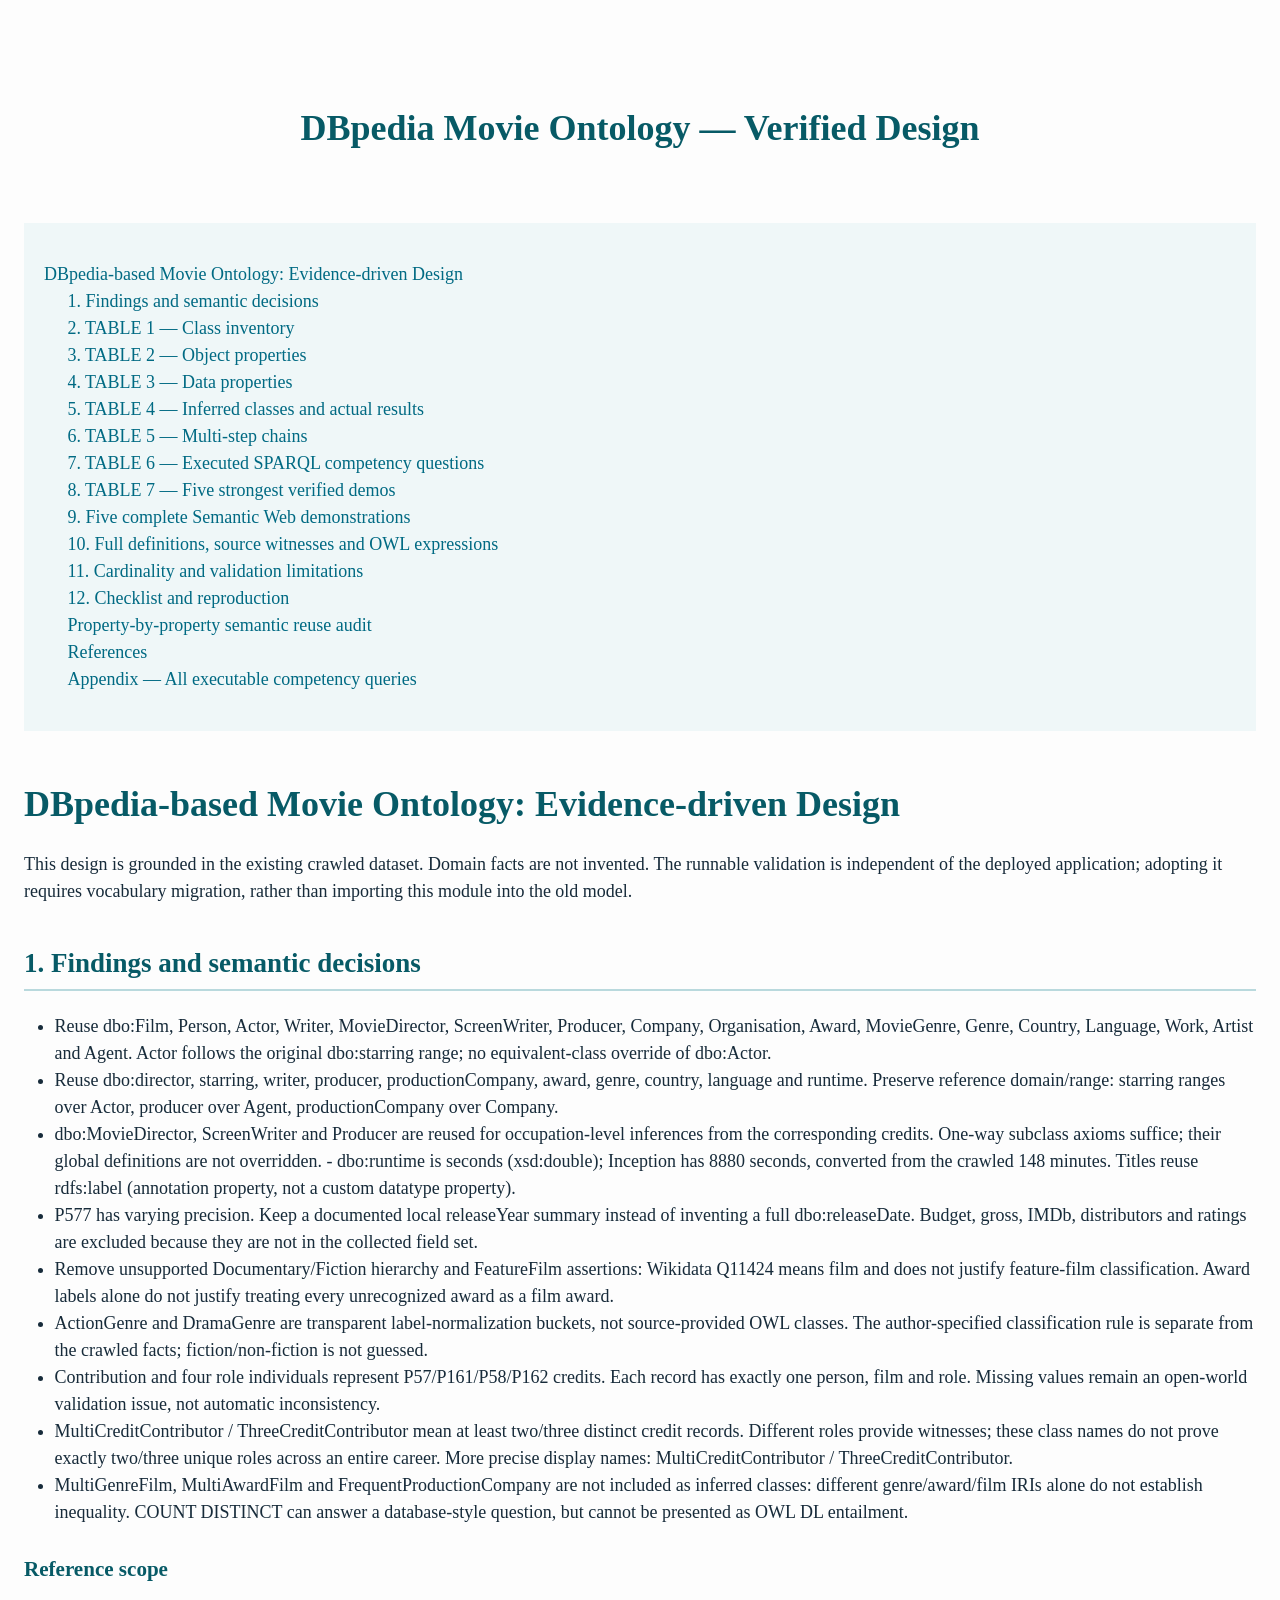
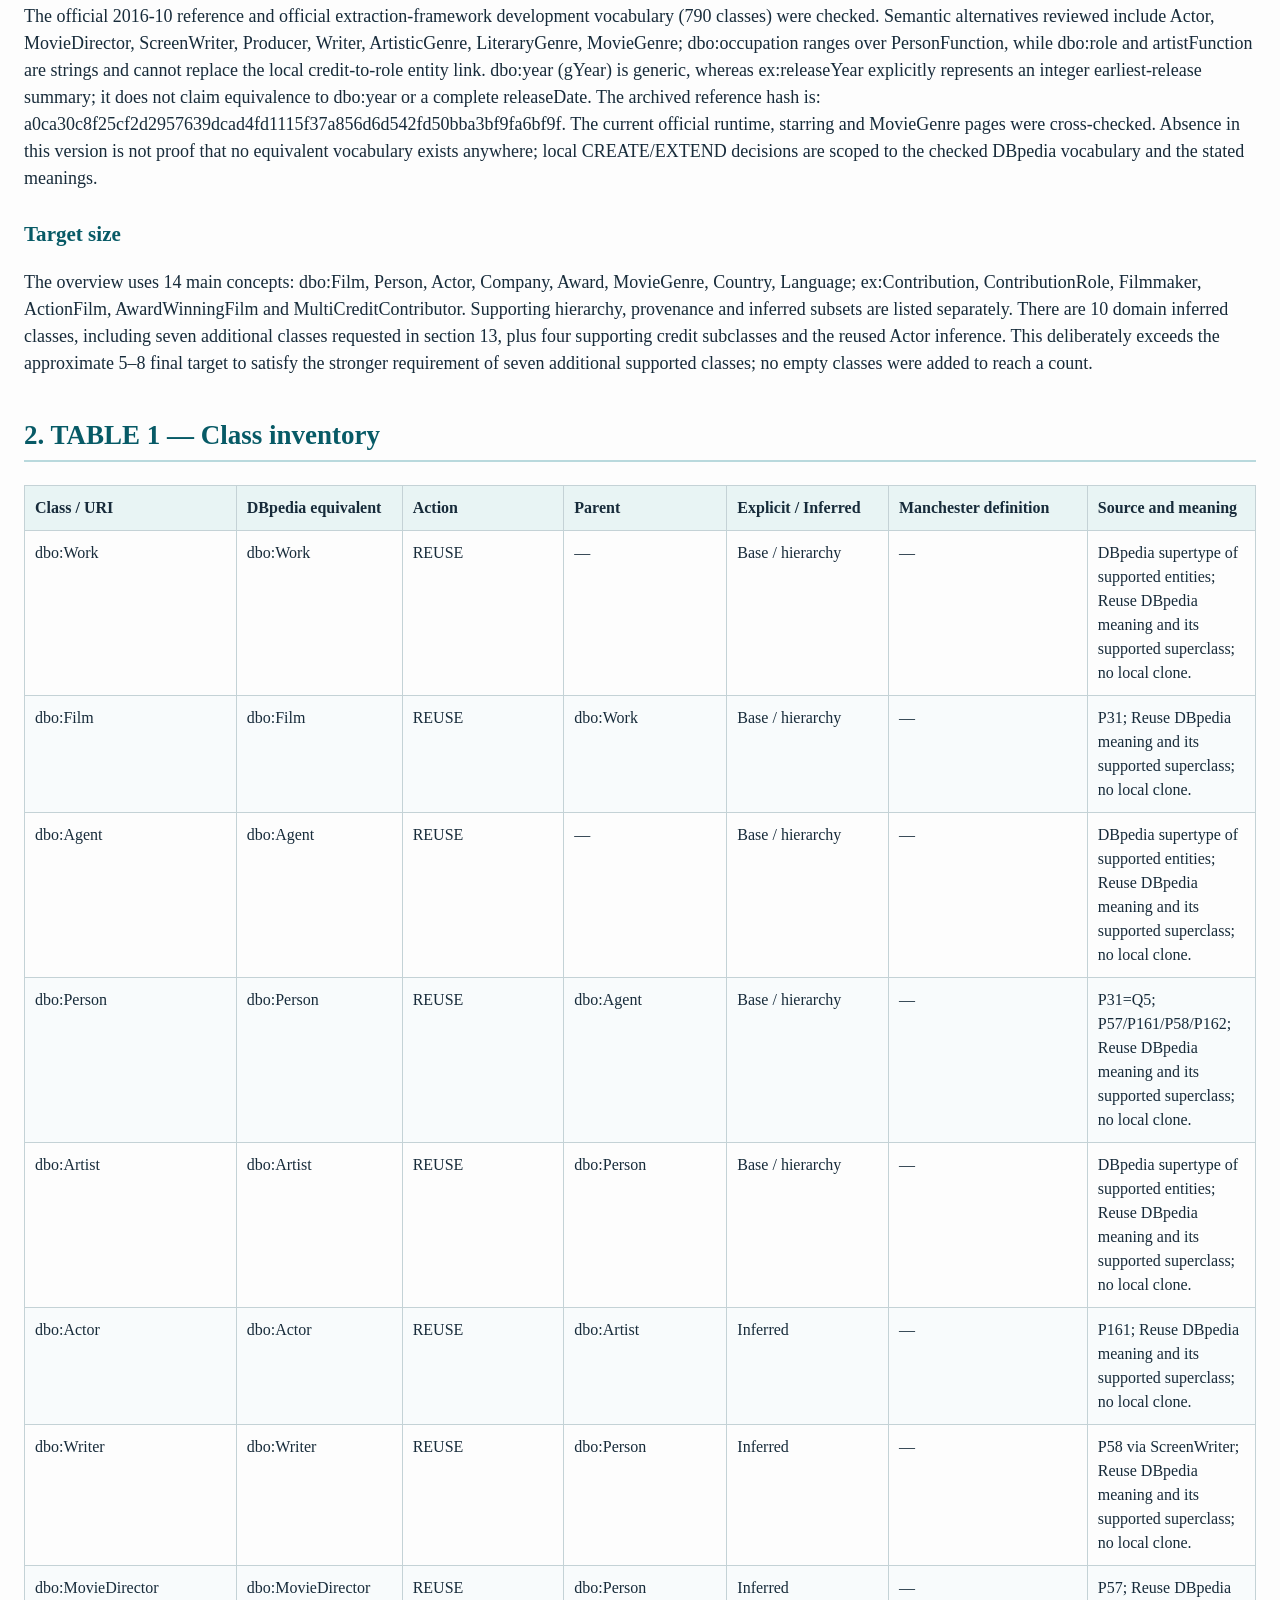
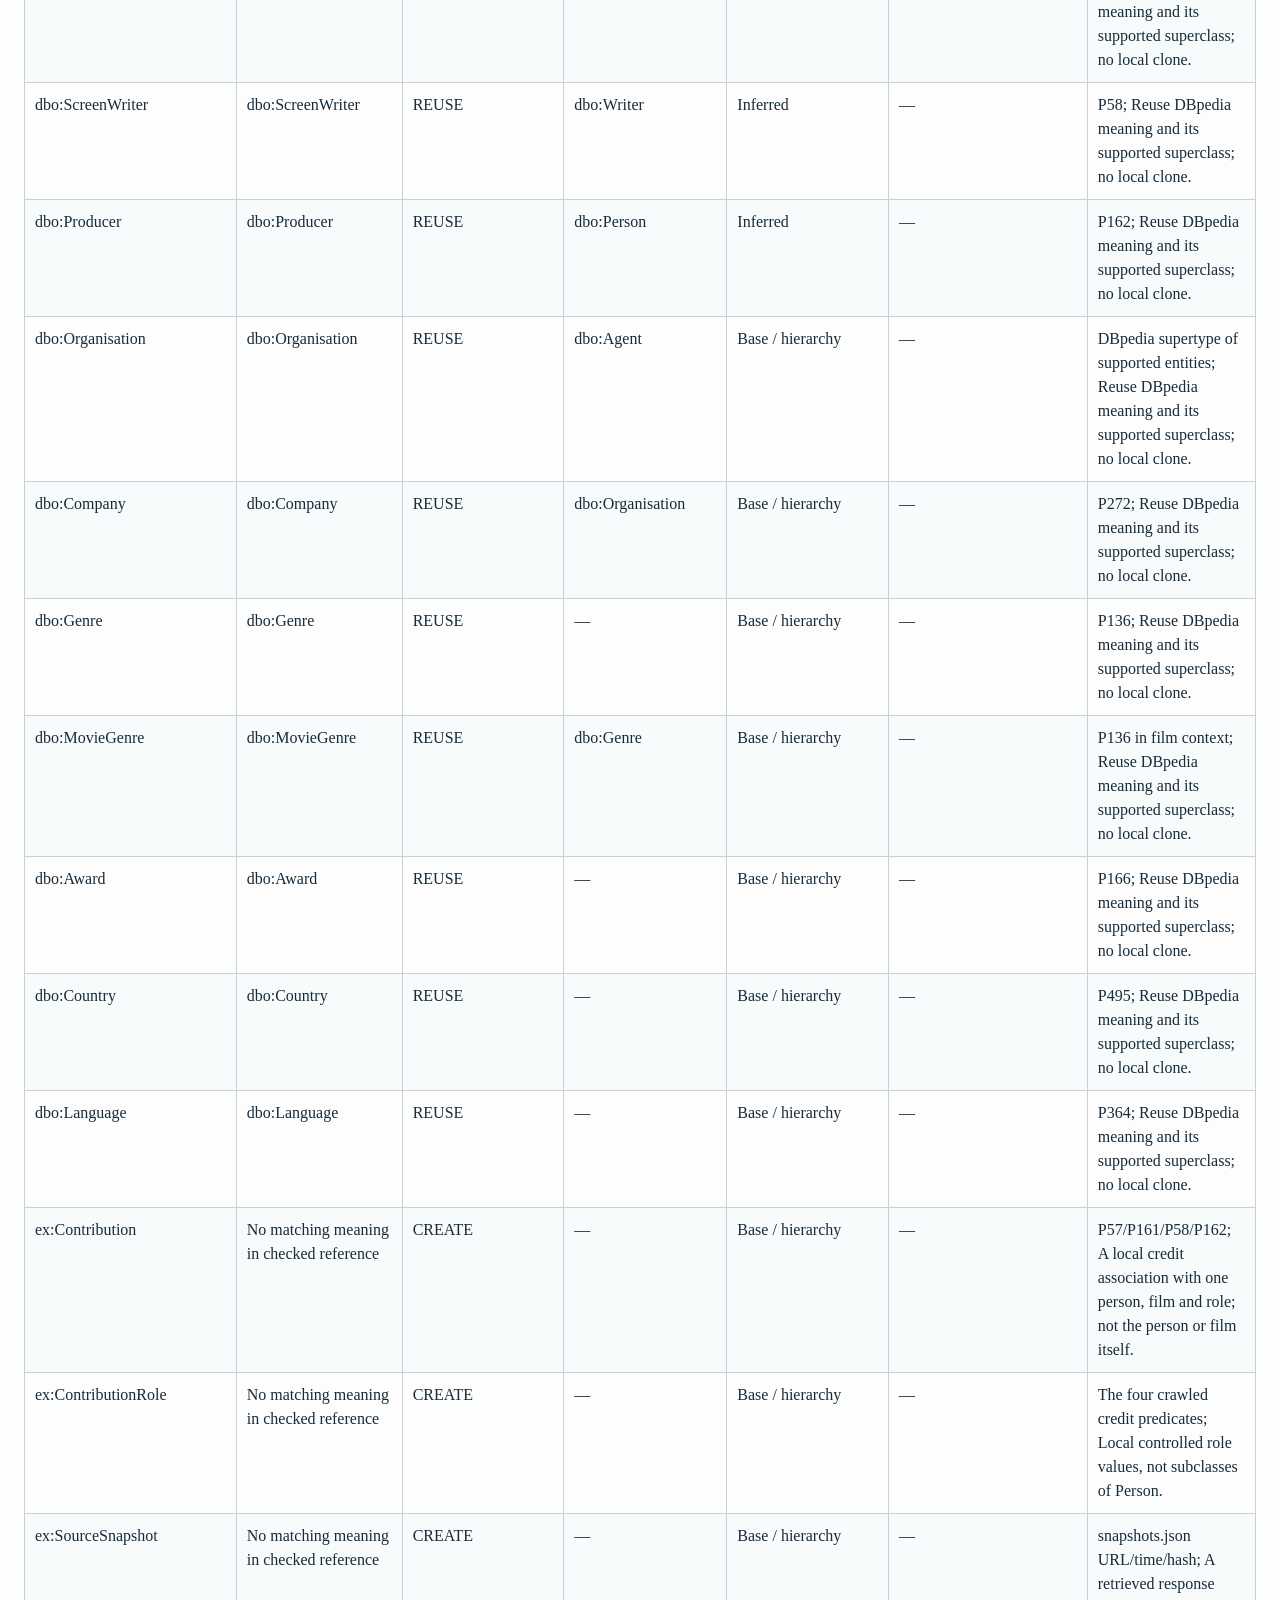
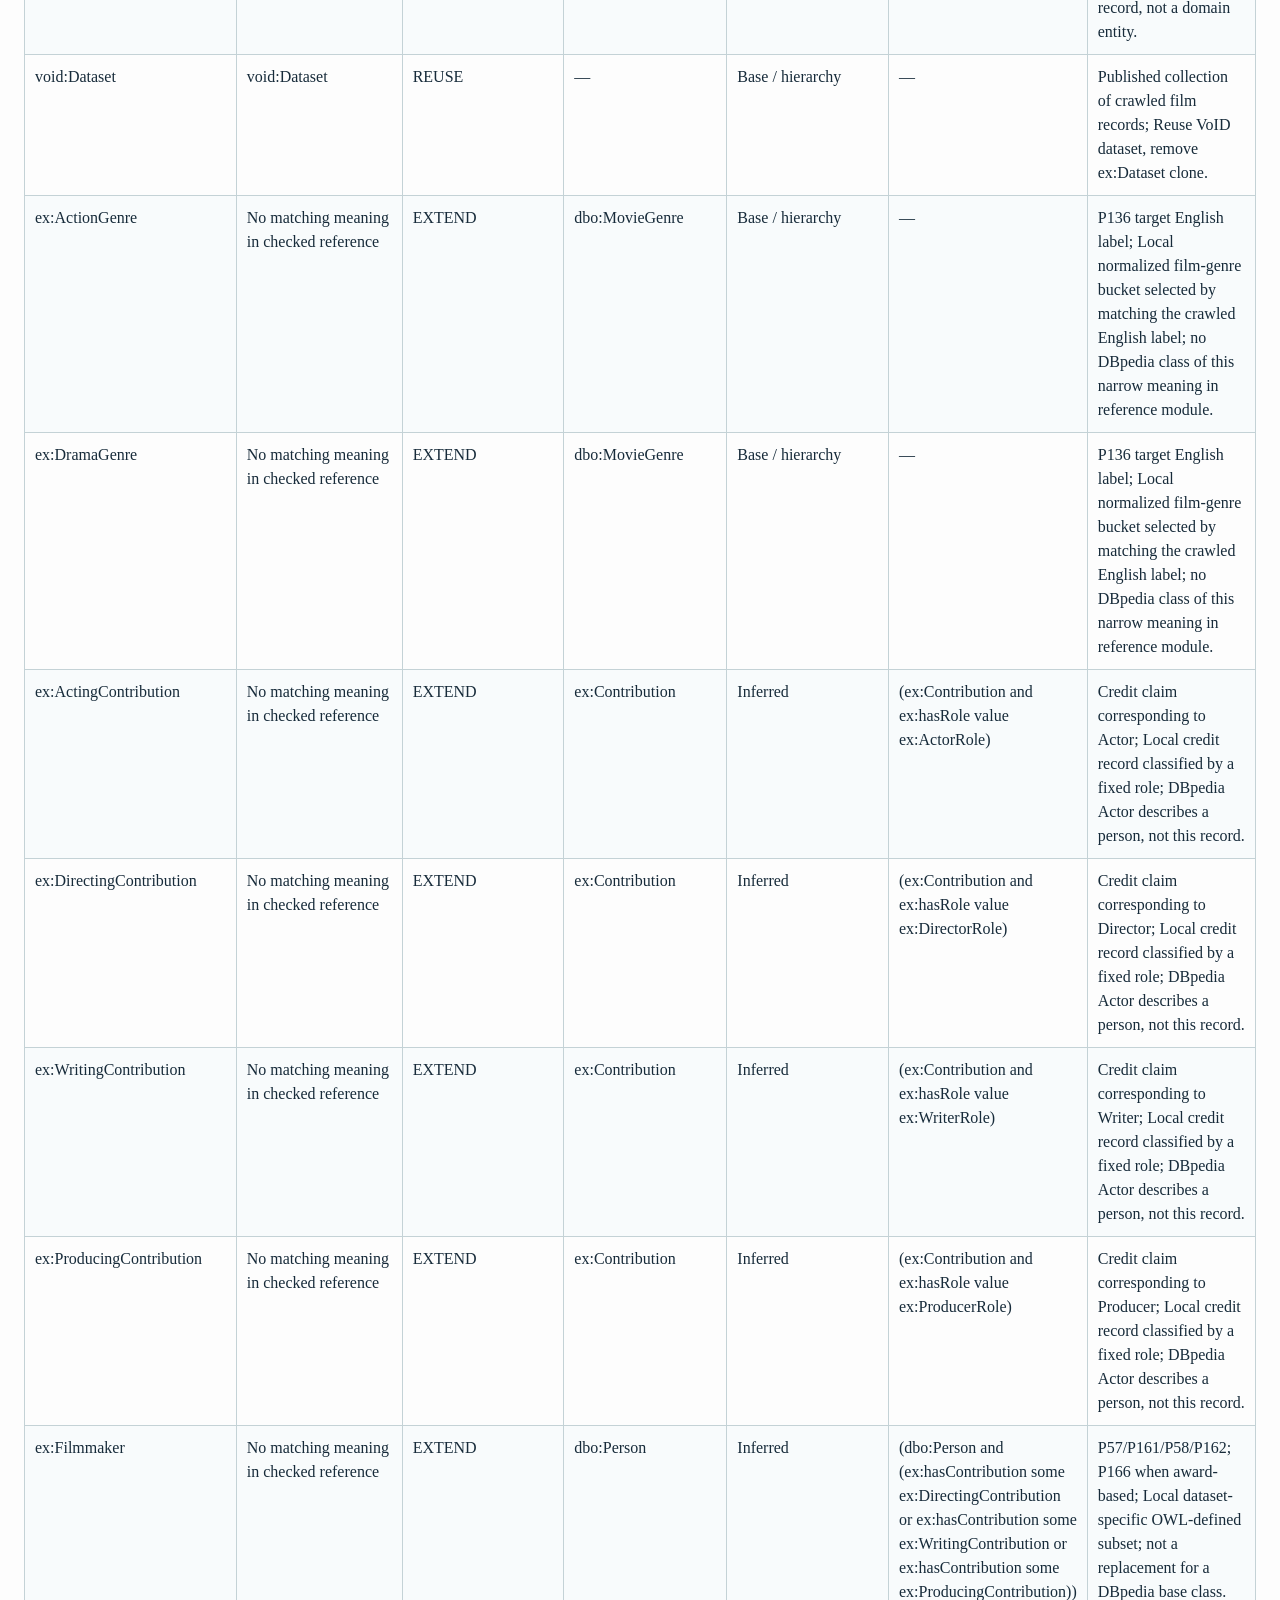
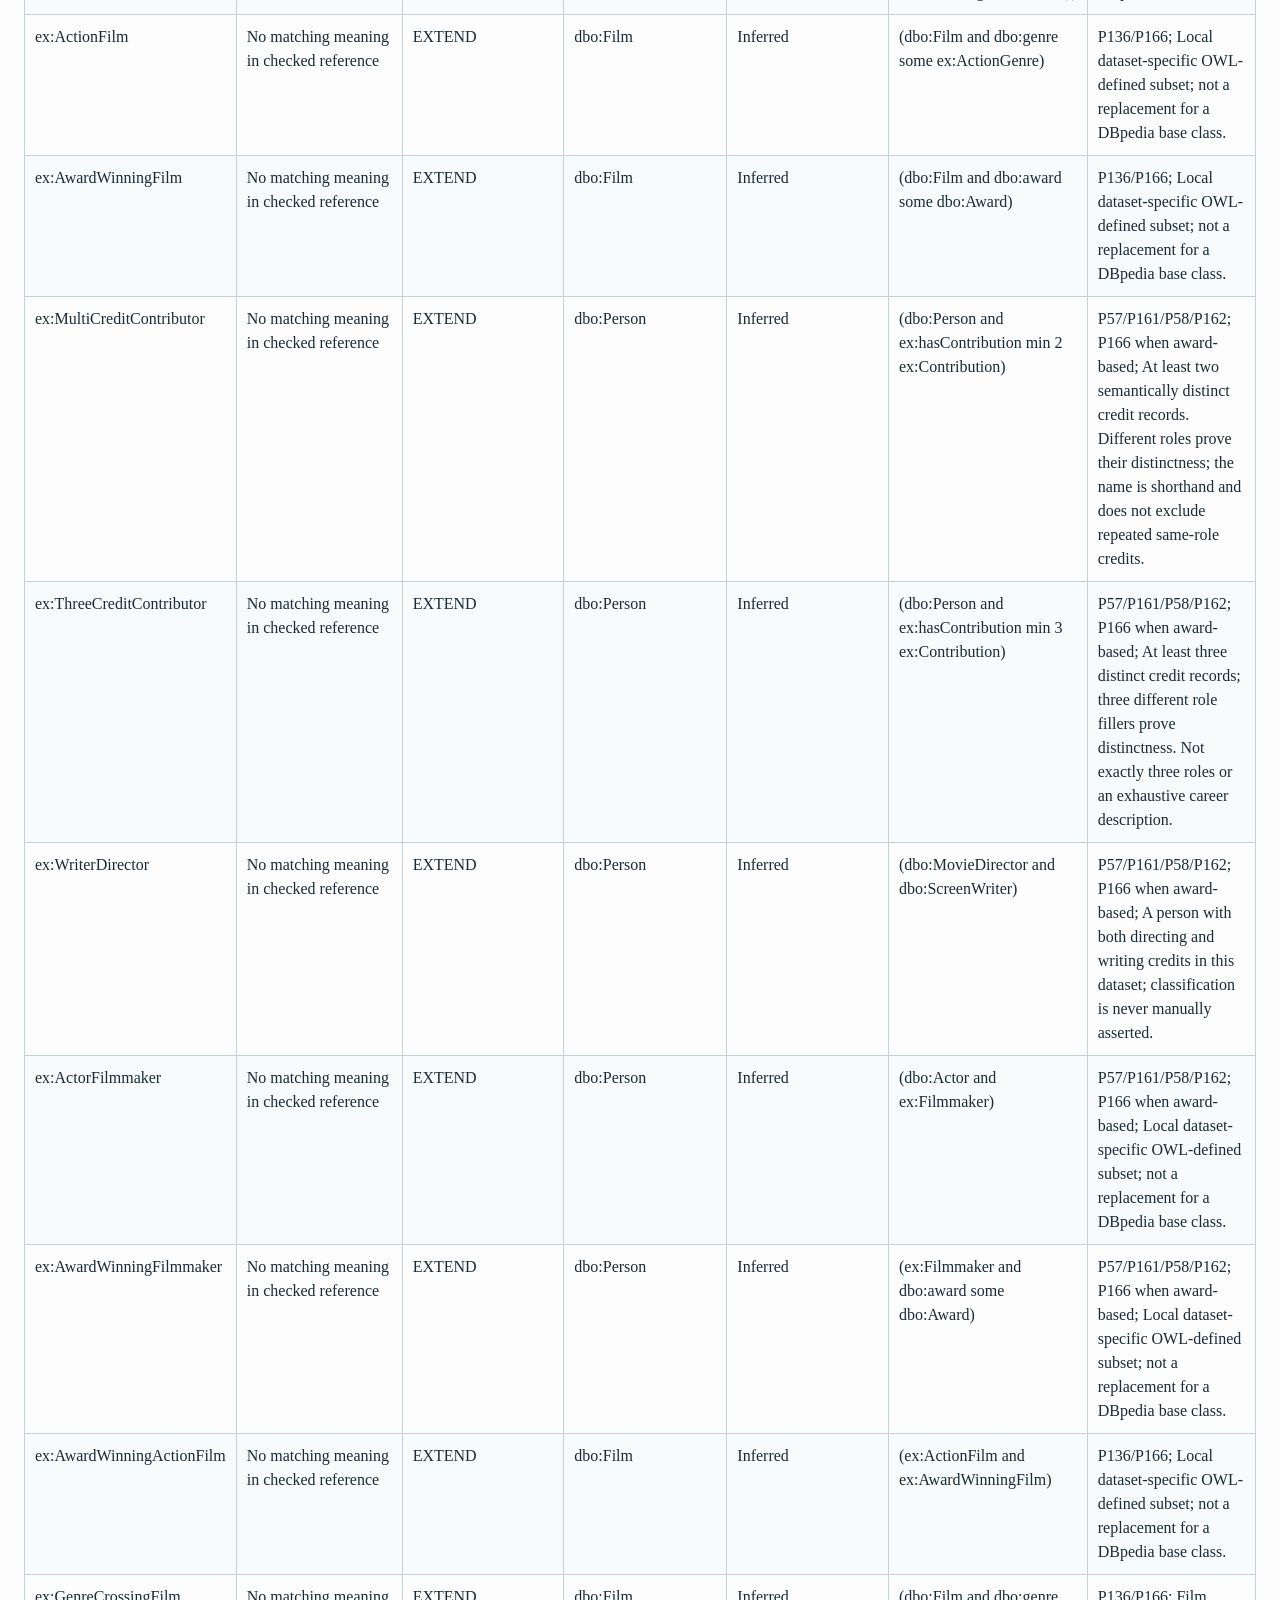
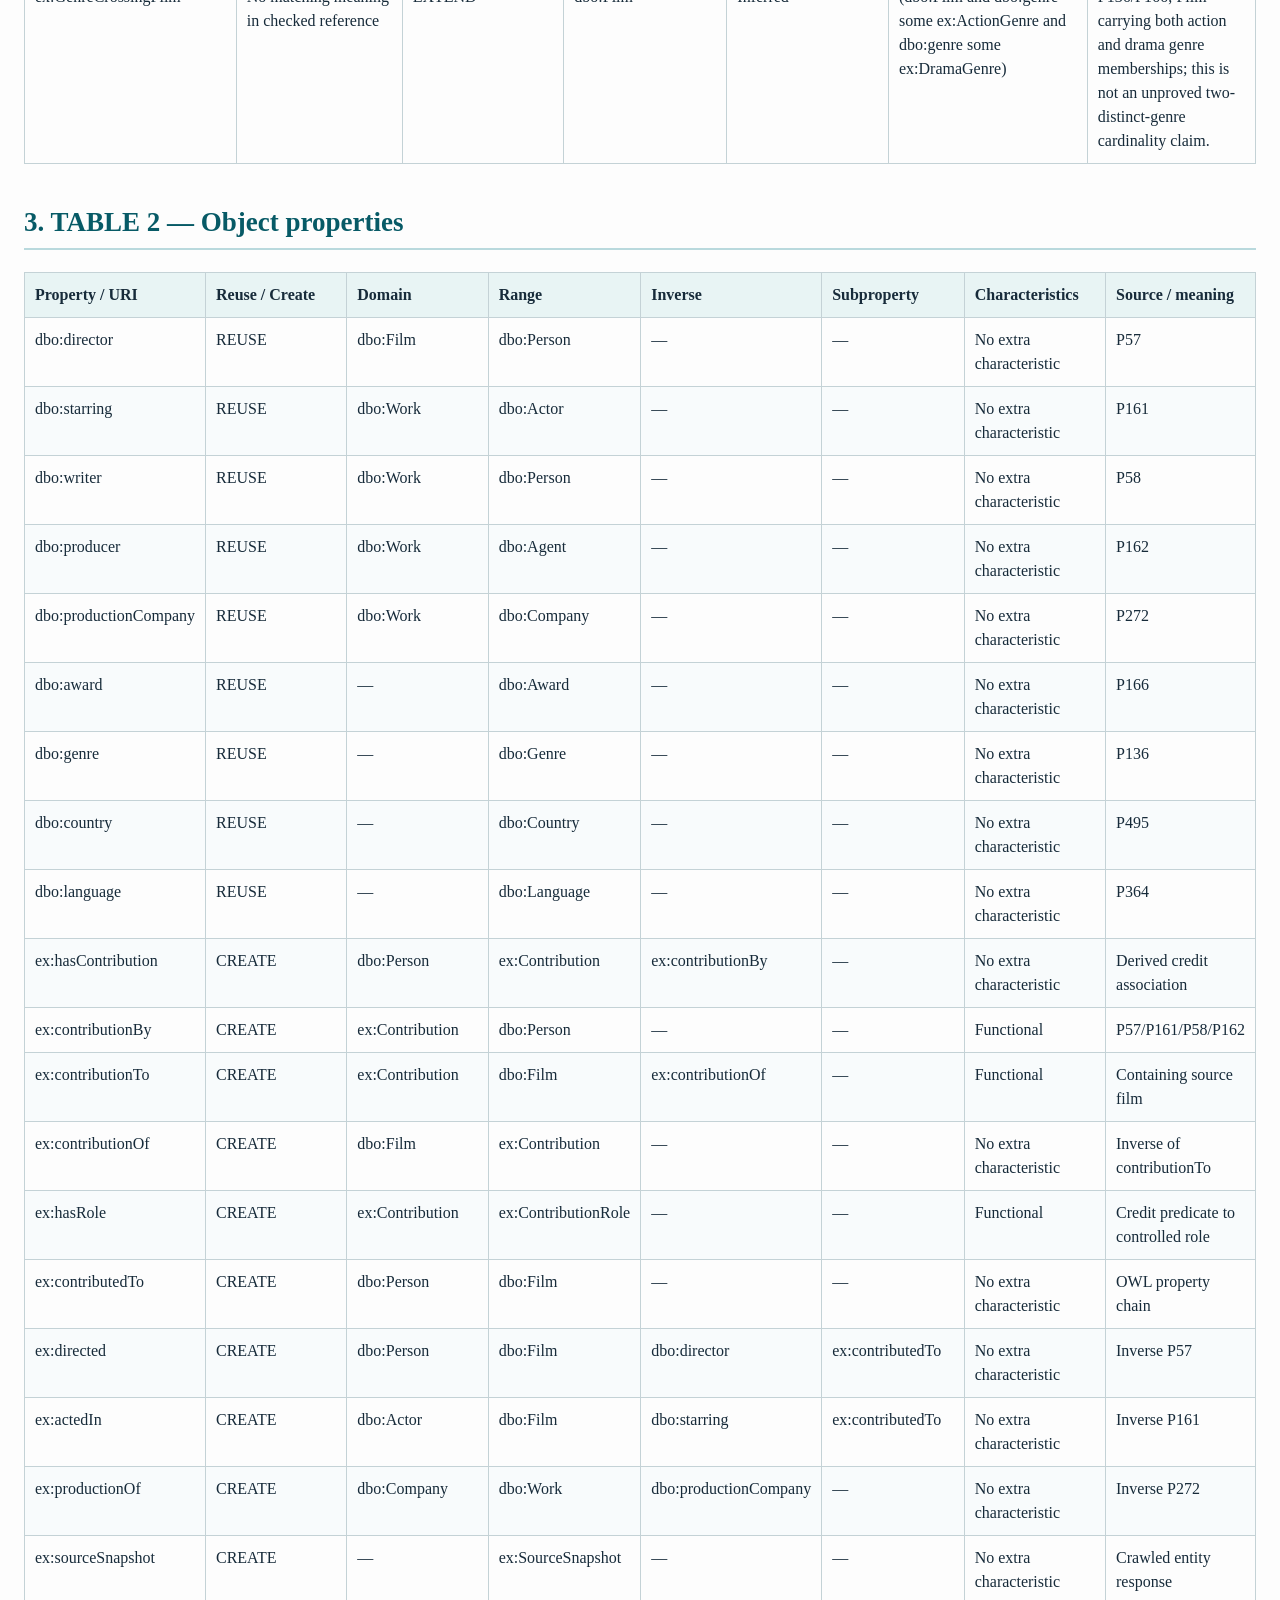
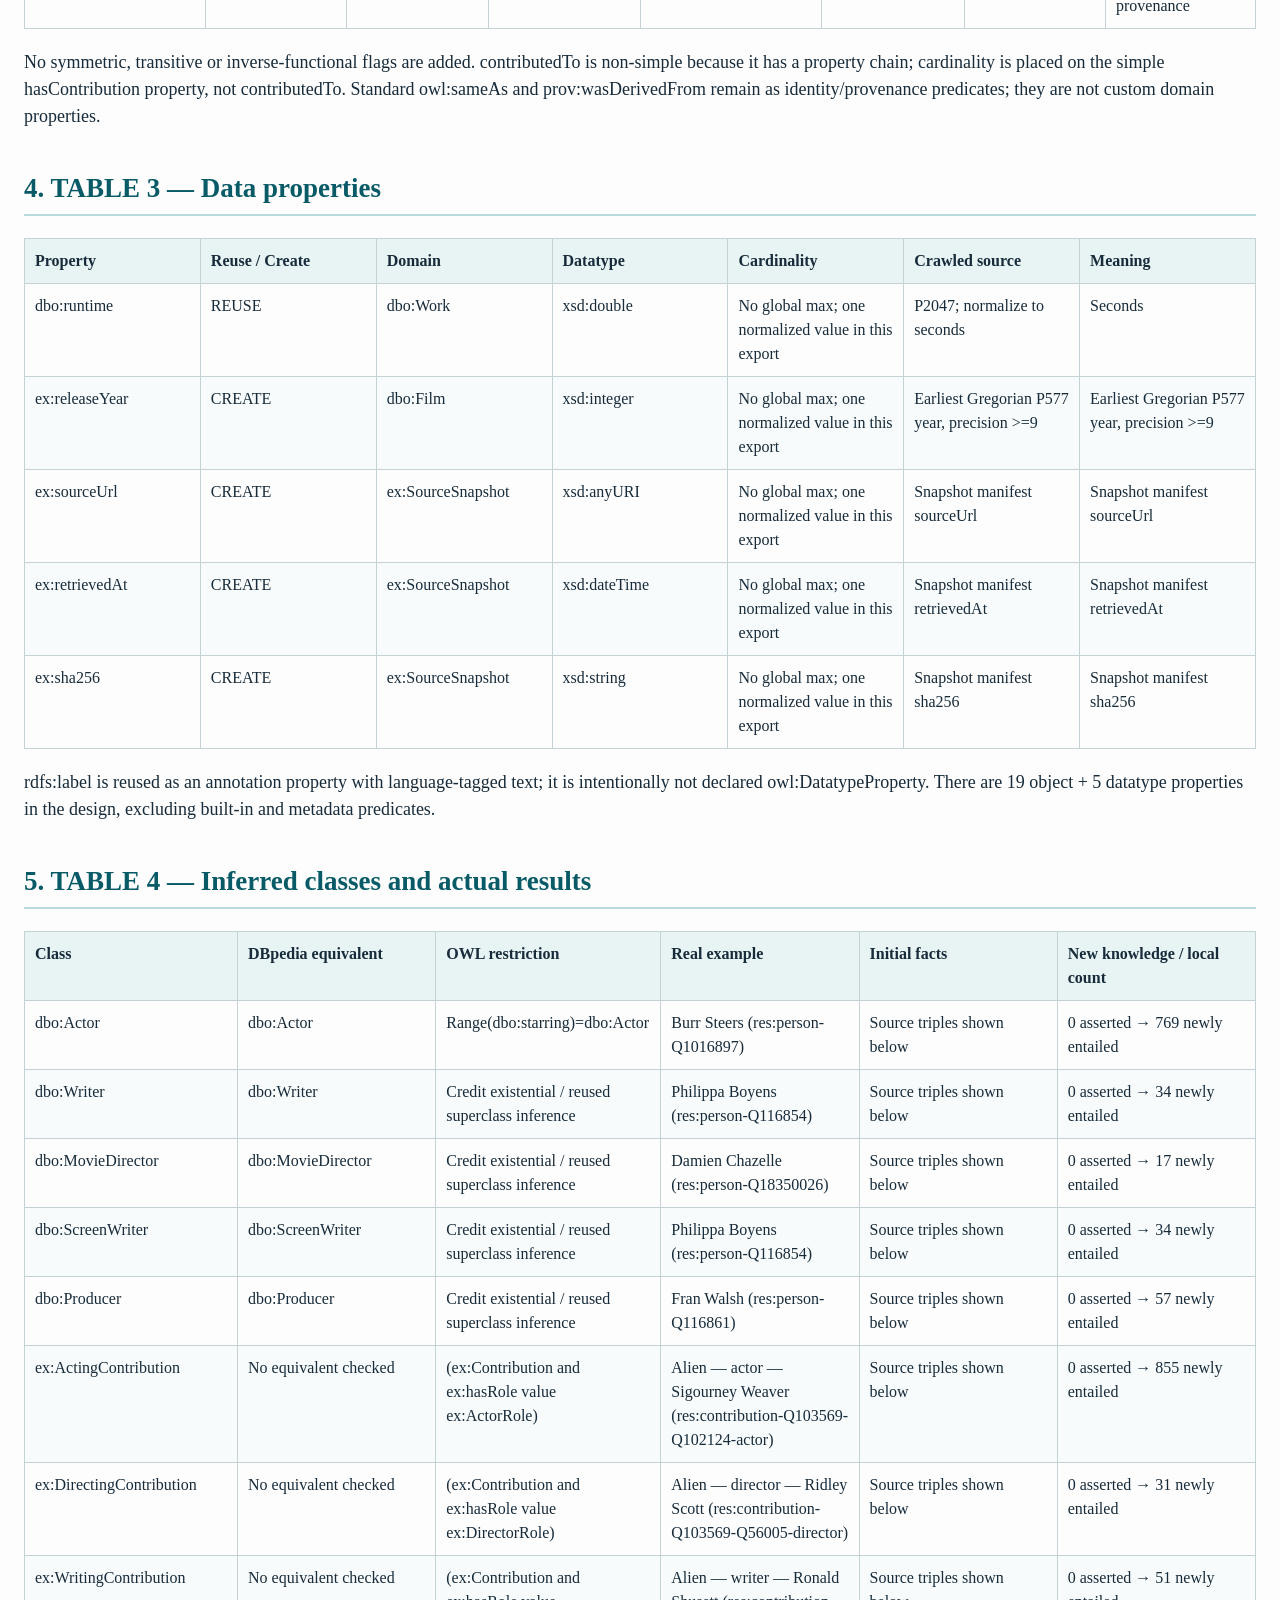
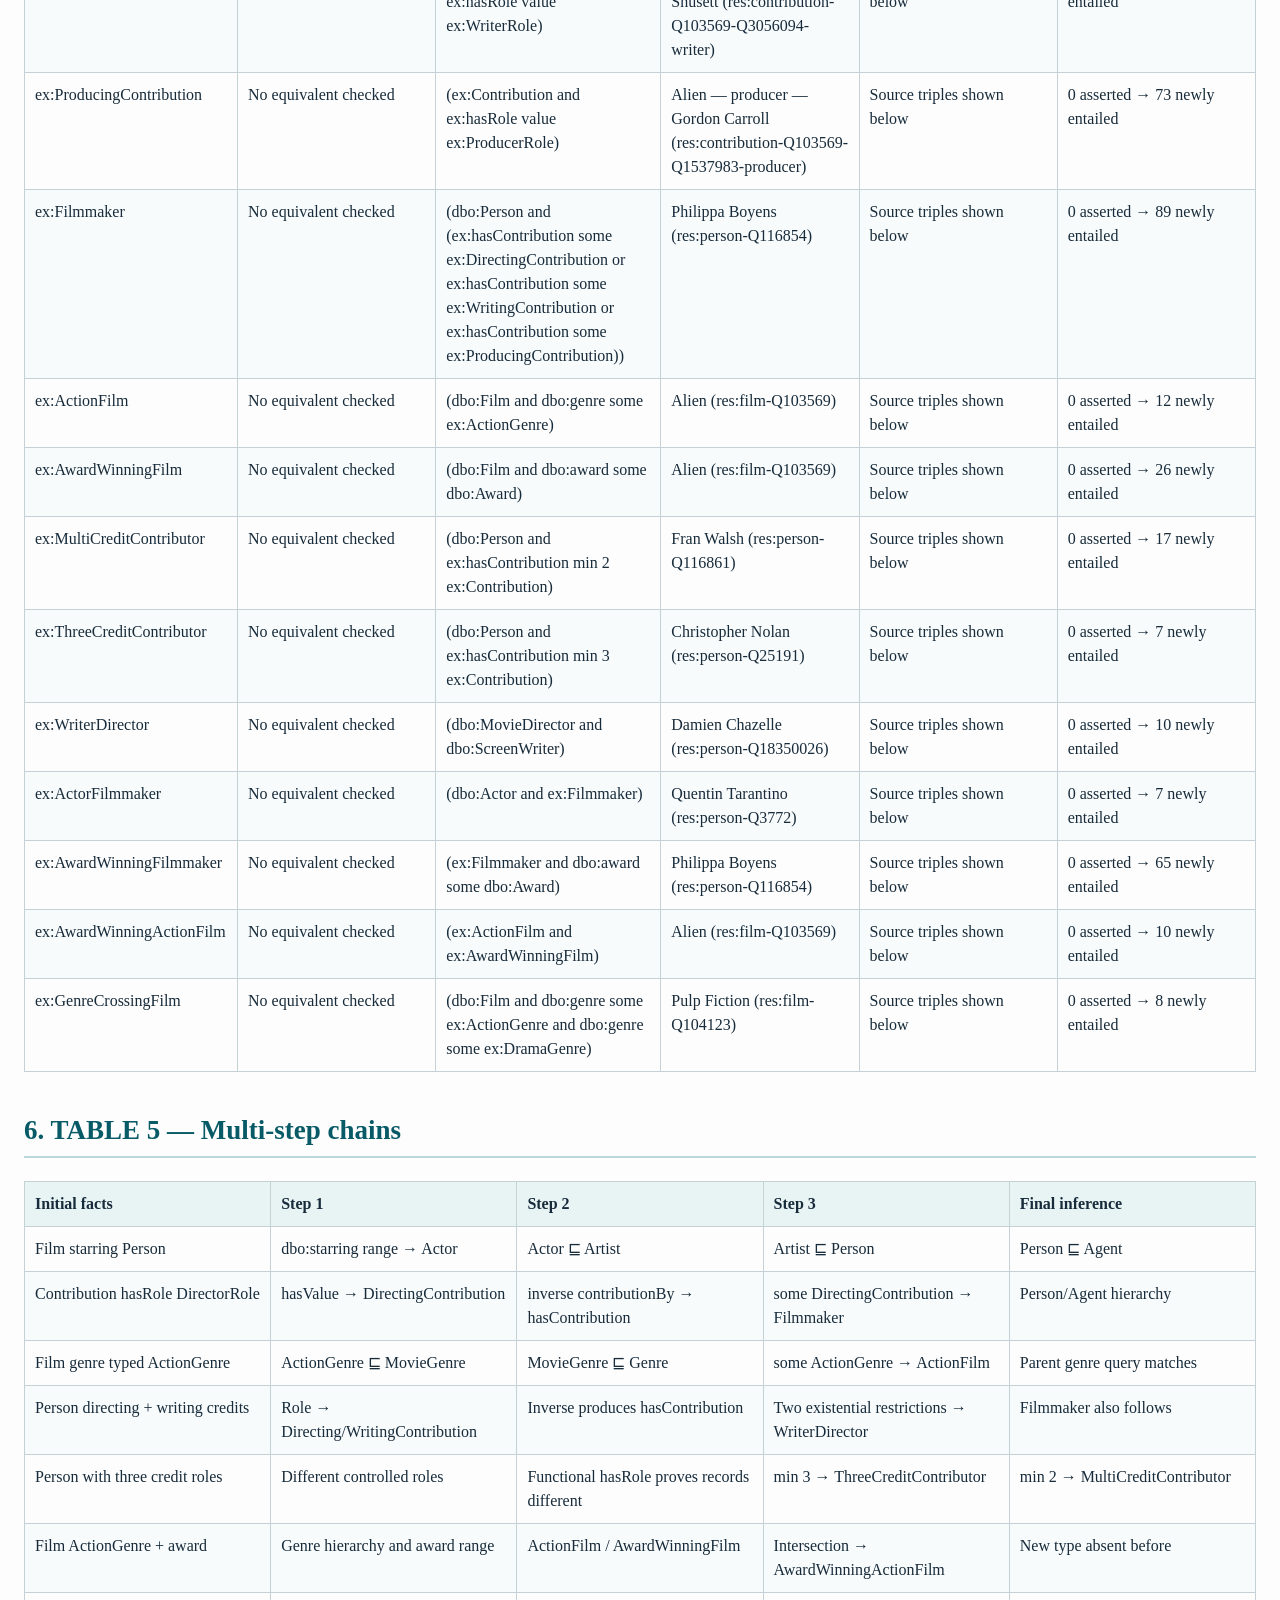
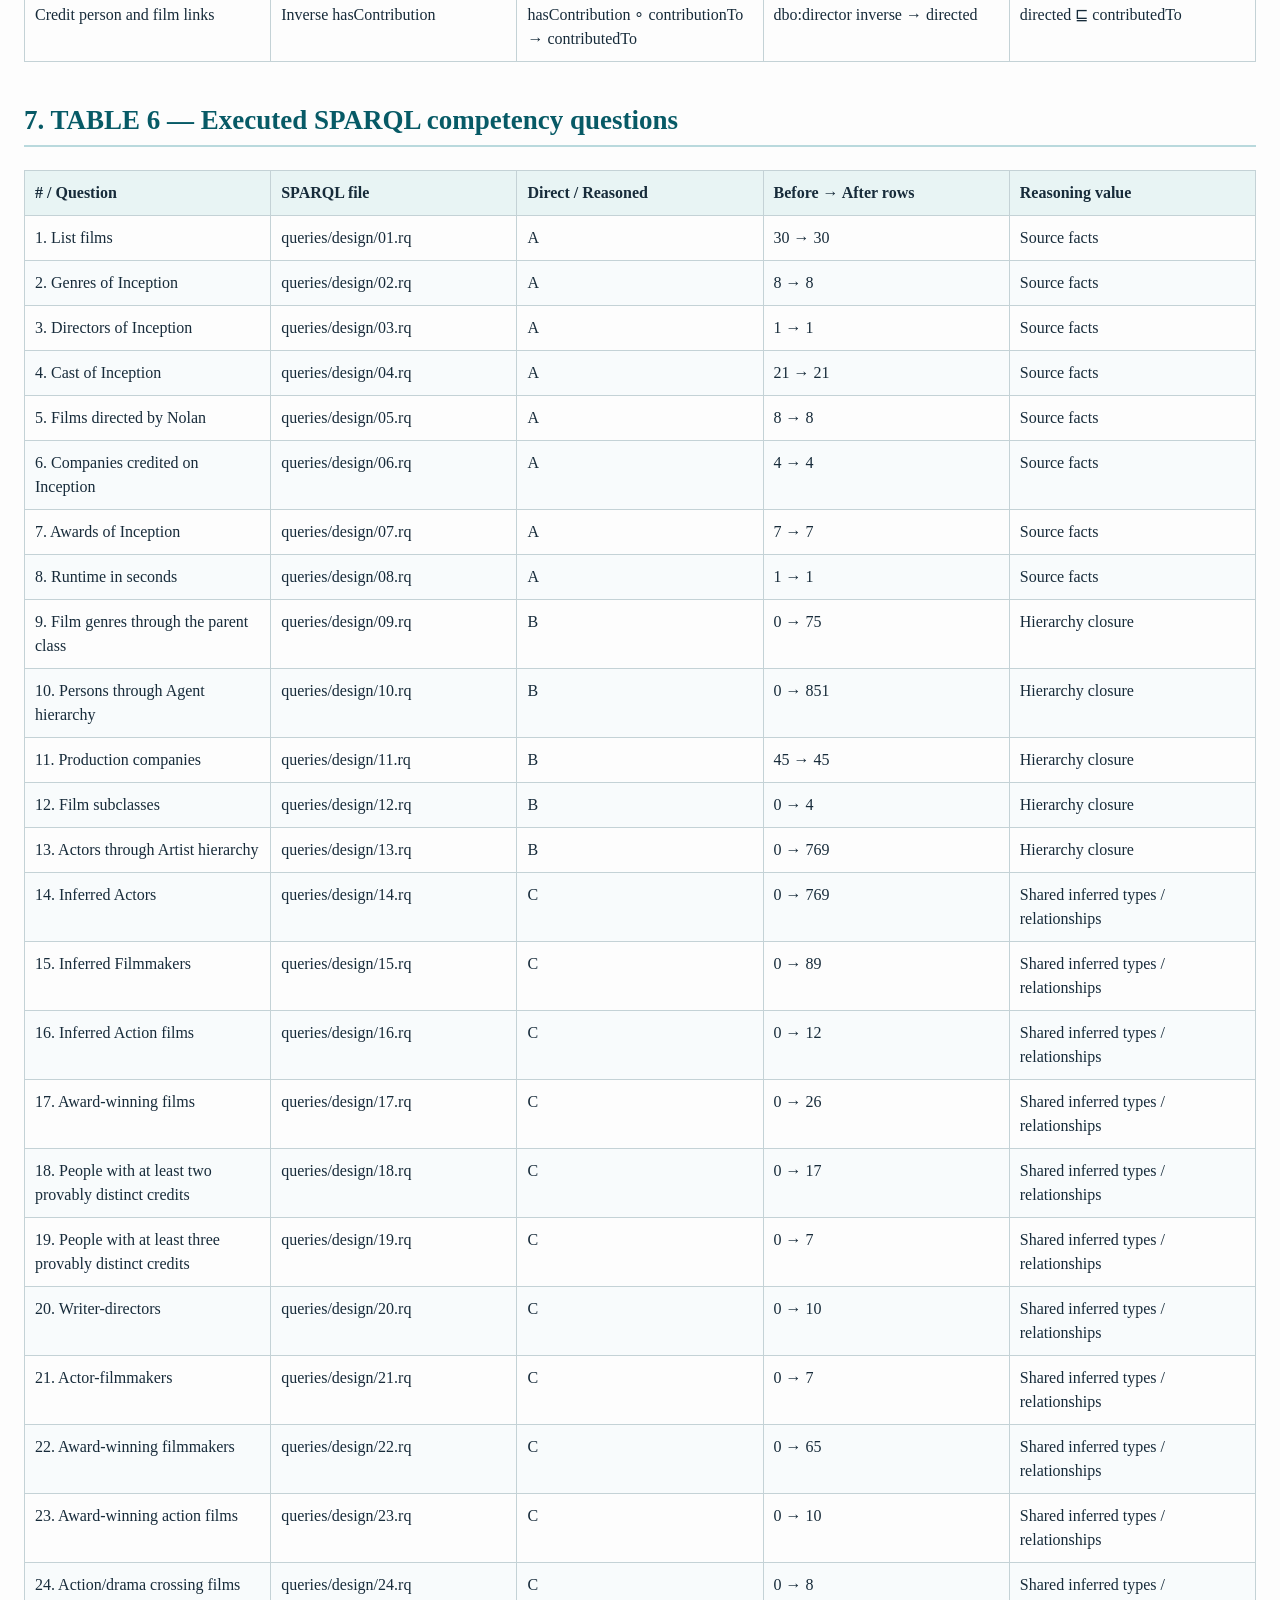
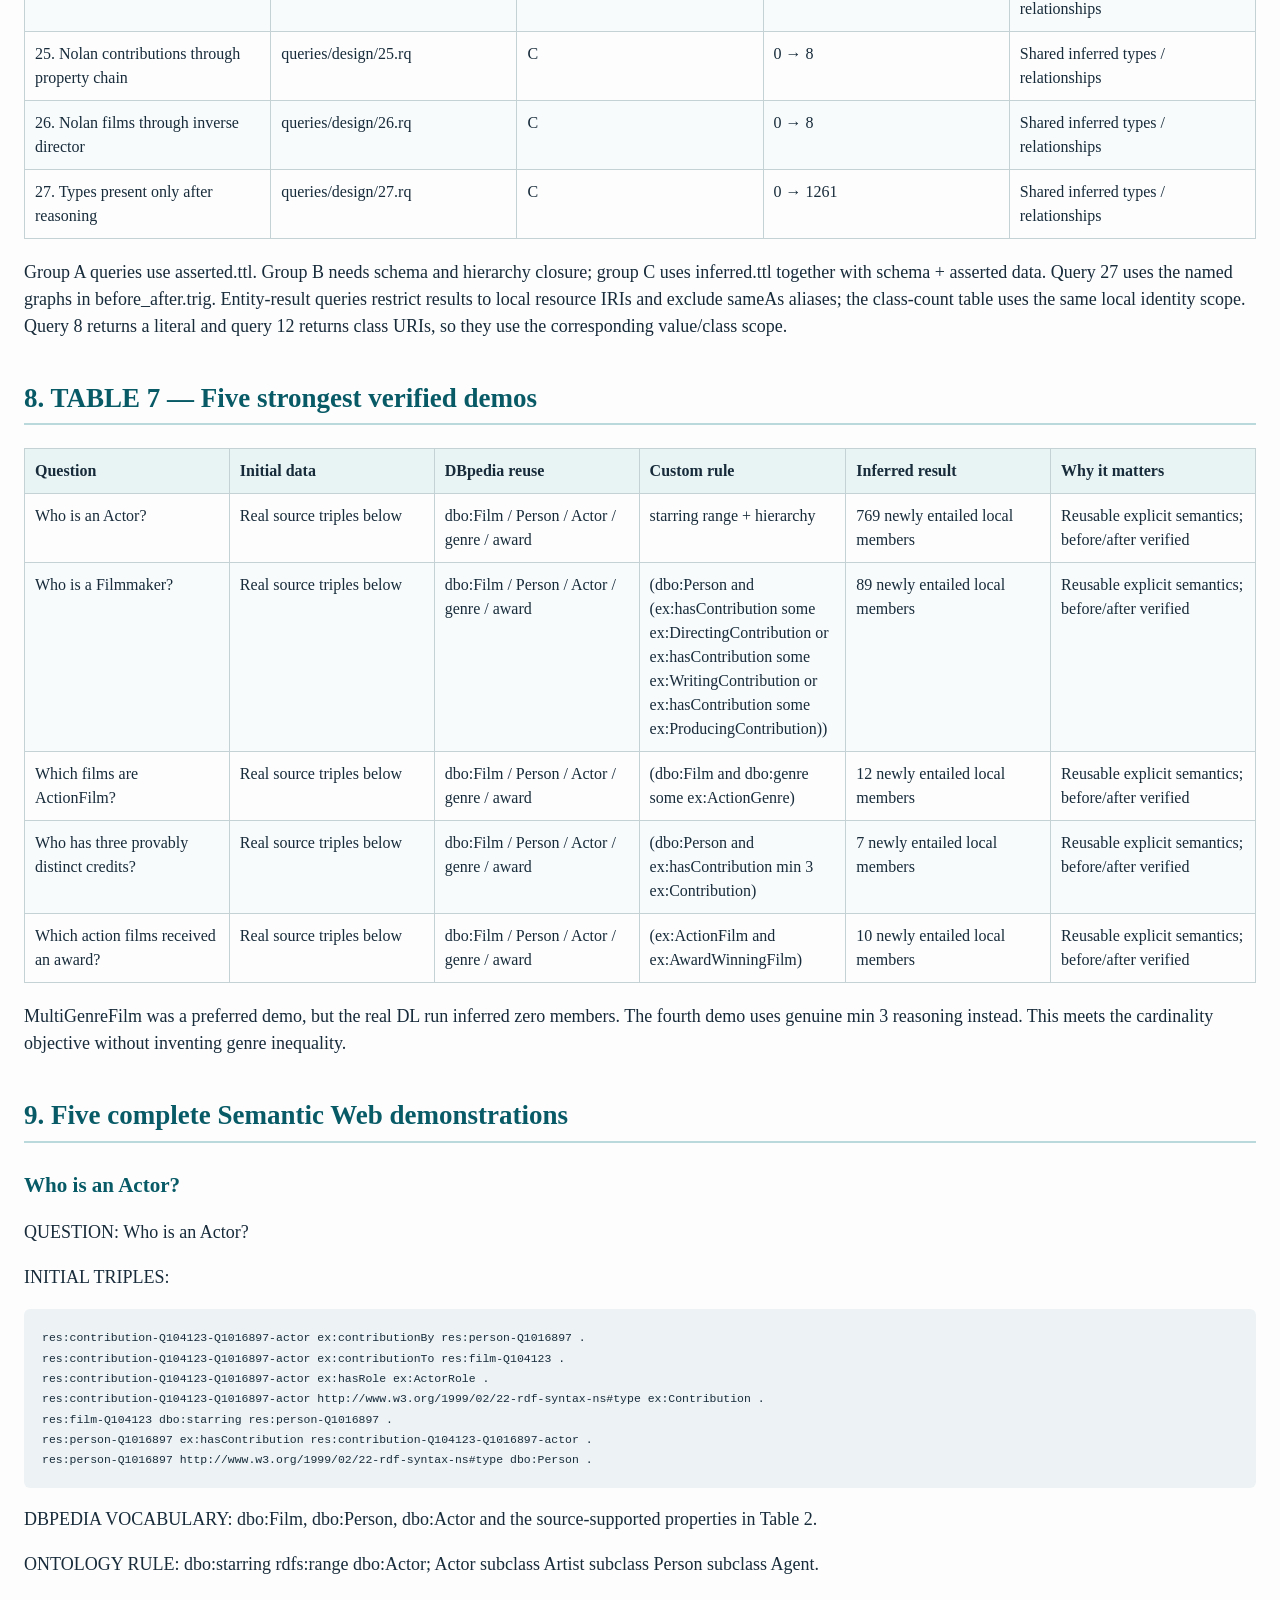
==== docs/DBpedia_OWL_Design.html @ 9a1536f4 "full commit" ====
<!DOCTYPE html>
<html xmlns="http://www.w3.org/1999/xhtml">
<head>
  <meta charset="utf-8" />
  <meta name="generator" content="pandoc 3.10.2" />
  <meta name="viewport" content="width=device-width, initial-scale=1.0, user-scalable=yes" />
  <title>DBpedia Movie Ontology — Verified Design</title>
  <style>
    /* Default styles provided by pandoc.
    ** See https://pandoc.org/MANUAL.html#variables-for-html for config info.
    */
    html {
      color: #1a1a1a;
      background-color: #fdfdfd;
    }
    body {
      margin: 0 auto;
      max-width: 36em;
      padding-left: 50px;
      padding-right: 50px;
      padding-top: 50px;
      padding-bottom: 50px;
      hyphens: auto;
      overflow-wrap: break-word;
      text-rendering: optimizeLegibility;
      font-kerning: normal;
    }
    @media (max-width: 600px) {
      body {
        font-size: 0.9em;
        padding: 12px;
      }
      h1 {
        font-size: 1.8em;
      }
    }
    @media print {
      html {
        background-color: white;
      }
      body {
        background-color: transparent;
        color: black;
      }
      p, h2, h3 {
        orphans: 3;
        widows: 3;
      }
      h2, h3, h4 {
        page-break-after: avoid;
      }
    }
    p {
      margin: 1em 0;
    }
    a {
      color: #1a1a1a;
    }
    a:visited {
      color: #1a1a1a;
    }
    img {
      max-width: 100%;
    }
    svg {
      height: auto;
      max-width: 100%;
    }
    h1, h2, h3, h4, h5, h6 {
      margin-top: 1.4em;
    }
    h5, h6 {
      font-size: 1em;
      font-style: italic;
    }
    h6 {
      font-weight: normal;
    }
    ol, ul {
      padding-left: 1.7em;
      margin-top: 1em;
    }
    li > ol, li > ul {
      margin-top: 0;
    }
    blockquote {
      margin: 1em 0 1em 1.7em;
      padding-left: 1em;
      border-left: 2px solid #e6e6e6;
      color: #606060;
    }
    code {
      white-space: pre-wrap;
      font-family: Menlo, Monaco, Consolas, 'Lucida Console', monospace;
      font-size: 85%;
      margin: 0;
      hyphens: manual;
    }
    pre {
      margin: 1em 0;
      overflow: auto;
    }
    pre code {
      padding: 0;
      overflow: visible;
      overflow-wrap: normal;
    }
    .sourceCode {
     background-color: transparent;
     overflow: visible;
    }
    hr {
      border: none;
      border-top: 1px solid #1a1a1a;
      height: 1px;
      margin: 1em 0;
    }
    table {
      margin: 1em 0;
      border-collapse: collapse;
      width: 100%;
      overflow-x: auto;
      display: block;
      font-variant-numeric: lining-nums tabular-nums;
    }
    table caption {
      margin-bottom: 0.75em;
    }
    tbody {
      margin-top: 0.5em;
      border-top: 1px solid #1a1a1a;
      border-bottom: 1px solid #1a1a1a;
    }
    th {
      border-top: 1px solid #1a1a1a;
      padding: 0.25em 0.5em 0.25em 0.5em;
    }
    td {
      padding: 0.125em 0.5em 0.25em 0.5em;
    }
    header {
      margin-bottom: 4em;
      text-align: center;
    }
    #TOC li {
      list-style: none;
    }
    #TOC ul {
      padding-left: 1.3em;
    }
    #TOC > ul {
      padding-left: 0;
    }
    #TOC a:not(:hover) {
      text-decoration: none;
    }
    span.smallcaps{font-variant: small-caps;}
    div.columns{display: flex; gap: 1.5em;}
    div.column{flex: auto;}
    @media screen {
    div.columns{gap: min(4vw, 1.5em);}
    div.column{overflow-x: auto;}
    }
    div.hanging-indent{margin-left: 1.5em; text-indent: -1.5em;}
    /* The extra [class] is a hack that increases specificity enough to
       override a similar rule in reveal.js */
    ul.task-list[class]{list-style: none;}
    ul.task-list li input[type="checkbox"] {
      font-size: inherit;
      width: 0.8em;
      margin: 0 0.8em 0.2em -1.6em;
      vertical-align: middle;
    }
    .display.math{display: block; text-align: center; margin: 0.5rem auto;}
    /* CSS for syntax highlighting */
    html { -webkit-text-size-adjust: 100%; }
    pre > code.sourceCode { white-space: pre; position: relative; }
    pre > code.sourceCode > span { display: inline-block; line-height: 1.25; }
    pre > code.sourceCode > span:empty { height: 1.2em; }
    .sourceCode { overflow: visible; }
    code.sourceCode > span { color: inherit; text-decoration: inherit; }
    div.sourceCode { margin: 1em 0; }
    pre.sourceCode { margin: 0; }
    @media screen {
    div.sourceCode { overflow: auto; }
    }
    @media print {
    pre > code.sourceCode { white-space: pre-wrap; }
    pre > code.sourceCode > span { text-indent: -5em; padding-left: 5em; }
    }
    pre.numberSource code
      { counter-reset: source-line 0; }
    pre.numberSource code > span
      { position: relative; left: -4em; counter-increment: source-line; }
    pre.numberSource code > span > a:first-child::before
      { content: counter(source-line);
        position: relative; left: -1em; text-align: right; vertical-align: baseline;
        border: none; display: inline-block;
        -webkit-touch-callout: none; -webkit-user-select: none;
        -khtml-user-select: none; -moz-user-select: none;
        -ms-user-select: none; user-select: none;
        padding: 0 4px; width: 4em;
        color: #aaaaaa;
      }
    pre.numberSource { margin-left: 3em; border-left: 1px solid #aaaaaa;  padding-left: 4px; }
    div.sourceCode
      {   }
    @media screen {
    pre > code.sourceCode > span > a:first-child::before { text-decoration: underline; }
    }
    code span.al { color: #ff0000; font-weight: bold; } /* Alert */
    code span.an { color: #60a0b0; font-weight: bold; font-style: italic; } /* Annotation */
    code span.at { color: #7d9029; } /* Attribute */
    code span.bn { color: #40a070; } /* BaseN */
    code span.bu { color: #008000; } /* BuiltIn */
    code span.cf { color: #007020; font-weight: bold; } /* ControlFlow */
    code span.ch { color: #4070a0; } /* Char */
    code span.cn { color: #880000; } /* Constant */
    code span.co { color: #60a0b0; font-style: italic; } /* Comment */
    code span.cv { color: #60a0b0; font-weight: bold; font-style: italic; } /* CommentVar */
    code span.do { color: #ba2121; font-style: italic; } /* Documentation */
    code span.dt { color: #902000; } /* DataType */
    code span.dv { color: #40a070; } /* DecVal */
    code span.er { color: #ff0000; font-weight: bold; } /* Error */
    code span.ex { } /* Extension */
    code span.fl { color: #40a070; } /* Float */
    code span.fu { color: #06287e; } /* Function */
    code span.im { color: #008000; font-weight: bold; } /* Import */
    code span.in { color: #60a0b0; font-weight: bold; font-style: italic; } /* Information */
    code span.kw { color: #007020; font-weight: bold; } /* Keyword */
    code span.op { color: #666666; } /* Operator */
    code span.ot { color: #007020; } /* Other */
    code span.pp { color: #bc7a00; } /* Preprocessor */
    code span.sc { color: #4070a0; } /* SpecialChar */
    code span.ss { color: #bb6688; } /* SpecialString */
    code span.st { color: #4070a0; } /* String */
    code span.va { color: #19177c; } /* Variable */
    code span.vs { color: #4070a0; } /* VerbatimString */
    code span.wa { color: #60a0b0; font-weight: bold; font-style: italic; } /* Warning */
  </style>
  <style>body{font-family:"Times New Roman",serif;font-size:18px;line-height:1.5;color:#172b3a;max-width:1400px;margin:32px auto;padding:24px}h1,h2,h3{color:#075a66;line-height:1.25}h2{border-bottom:2px solid #b9d9dd;padding-bottom:8px;margin-top:42px}a{color:#006a83}table{display:block;overflow-x:auto;border-collapse:collapse;width:100%;font-size:16px;margin:20px 0}th,td{border:1px solid #c4d2d6;padding:10px;vertical-align:top;min-width:105px}th{background:#e8f4f4;text-align:left}tr:nth-child(even){background:#f8fbfc}pre{white-space:pre-wrap;overflow-wrap:anywhere;background:#edf3f5;padding:18px;border-radius:6px;font-size:14px;line-height:1.45}code{font-family:Menlo,monospace;font-size:.82em;overflow-wrap:anywhere}nav{background:#eff7f8;padding:20px}p{overflow-wrap:anywhere}@media print{body{font-size:13pt;max-width:none;margin:0;padding:0}table{font-size:10pt;display:table;table-layout:fixed}td,th{min-width:0;overflow-wrap:anywhere;padding:4px}pre{font-size:9pt}h2{break-before:page}h3{break-after:avoid}}</style>
</head>
<body>
<header id="title-block-header">
<h1 class="title">DBpedia Movie Ontology — Verified Design</h1>
</header>
<nav id="TOC" role="doc-toc">
<ul>
<li><a href="#dbpedia-based-movie-ontology-evidence-driven-design"
id="toc-dbpedia-based-movie-ontology-evidence-driven-design">DBpedia-based
Movie Ontology: Evidence-driven Design</a>
<ul>
<li><a href="#findings-and-semantic-decisions"
id="toc-findings-and-semantic-decisions">1. Findings and semantic
decisions</a></li>
<li><a href="#table-1-class-inventory"
id="toc-table-1-class-inventory">2. TABLE 1 — Class inventory</a></li>
<li><a href="#table-2-object-properties"
id="toc-table-2-object-properties">3. TABLE 2 — Object
properties</a></li>
<li><a href="#table-3-data-properties"
id="toc-table-3-data-properties">4. TABLE 3 — Data properties</a></li>
<li><a href="#table-4-inferred-classes-and-actual-results"
id="toc-table-4-inferred-classes-and-actual-results">5. TABLE 4 —
Inferred classes and actual results</a></li>
<li><a href="#table-5-multi-step-chains"
id="toc-table-5-multi-step-chains">6. TABLE 5 — Multi-step
chains</a></li>
<li><a href="#table-6-executed-sparql-competency-questions"
id="toc-table-6-executed-sparql-competency-questions">7. TABLE 6 —
Executed SPARQL competency questions</a></li>
<li><a href="#table-7-five-strongest-verified-demos"
id="toc-table-7-five-strongest-verified-demos">8. TABLE 7 — Five
strongest verified demos</a></li>
<li><a href="#five-complete-semantic-web-demonstrations"
id="toc-five-complete-semantic-web-demonstrations">9. Five complete
Semantic Web demonstrations</a></li>
<li><a href="#full-definitions-source-witnesses-and-owl-expressions"
id="toc-full-definitions-source-witnesses-and-owl-expressions">10. Full
definitions, source witnesses and OWL expressions</a></li>
<li><a href="#cardinality-and-validation-limitations"
id="toc-cardinality-and-validation-limitations">11. Cardinality and
validation limitations</a></li>
<li><a href="#checklist-and-reproduction"
id="toc-checklist-and-reproduction">12. Checklist and
reproduction</a></li>
<li><a href="#property-by-property-semantic-reuse-audit"
id="toc-property-by-property-semantic-reuse-audit">Property-by-property
semantic reuse audit</a></li>
<li><a href="#references" id="toc-references">References</a></li>
<li><a href="#appendix-all-executable-competency-queries"
id="toc-appendix-all-executable-competency-queries">Appendix — All
executable competency queries</a></li>
</ul></li>
</ul>
</nav>
<h1
id="dbpedia-based-movie-ontology-evidence-driven-design">DBpedia-based
Movie Ontology: Evidence-driven Design</h1>
<p>This design is grounded in the existing crawled dataset. Domain facts
are not invented. The runnable validation is independent of the deployed
application; adopting it requires vocabulary migration, rather than
importing this module into the old model.</p>
<h2 id="findings-and-semantic-decisions">1. Findings and semantic
decisions</h2>
<ul>
<li>Reuse dbo:Film, Person, Actor, Writer, MovieDirector, ScreenWriter,
Producer, Company, Organisation, Award, MovieGenre, Genre, Country,
Language, Work, Artist and Agent. Actor follows the original
dbo:starring range; no equivalent-class override of dbo:Actor.</li>
<li>Reuse dbo:director, starring, writer, producer, productionCompany,
award, genre, country, language and runtime. Preserve reference
domain/range: starring ranges over Actor, producer over Agent,
productionCompany over Company.</li>
<li>dbo:MovieDirector, ScreenWriter and Producer are reused for
occupation-level inferences from the corresponding credits. One-way
subclass axioms suffice; their global definitions are not overridden. -
dbo:runtime is seconds (xsd:double); Inception has 8880 seconds,
converted from the crawled 148 minutes. Titles reuse rdfs:label
(annotation property, not a custom datatype property).</li>
<li>P577 has varying precision. Keep a documented local releaseYear
summary instead of inventing a full dbo:releaseDate. Budget, gross,
IMDb, distributors and ratings are excluded because they are not in the
collected field set.</li>
<li>Remove unsupported Documentary/Fiction hierarchy and FeatureFilm
assertions: Wikidata Q11424 means film and does not justify feature-film
classification. Award labels alone do not justify treating every
unrecognized award as a film award.</li>
<li>ActionGenre and DramaGenre are transparent label-normalization
buckets, not source-provided OWL classes. The author-specified
classification rule is separate from the crawled facts;
fiction/non-fiction is not guessed.</li>
<li>Contribution and four role individuals represent P57/P161/P58/P162
credits. Each record has exactly one person, film and role. Missing
values remain an open-world validation issue, not automatic
inconsistency.</li>
<li>MultiCreditContributor / ThreeCreditContributor mean at least
two/three distinct credit records. Different roles provide witnesses;
these class names do not prove exactly two/three unique roles across an
entire career. More precise display names: MultiCreditContributor /
ThreeCreditContributor.</li>
<li>MultiGenreFilm, MultiAwardFilm and FrequentProductionCompany are not
included as inferred classes: different genre/award/film IRIs alone do
not establish inequality. COUNT DISTINCT can answer a database-style
question, but cannot be presented as OWL DL entailment.</li>
</ul>
<h3 id="reference-scope">Reference scope</h3>
<p>The official 2016-10 reference and official extraction-framework
development vocabulary (790 classes) were checked. Semantic alternatives
reviewed include Actor, MovieDirector, ScreenWriter, Producer, Writer,
ArtisticGenre, LiteraryGenre, MovieGenre; dbo:occupation ranges over
PersonFunction, while dbo:role and artistFunction are strings and cannot
replace the local credit-to-role entity link. dbo:year (gYear) is
generic, whereas ex:releaseYear explicitly represents an integer
earliest-release summary; it does not claim equivalence to dbo:year or a
complete releaseDate. The archived reference hash is:
a0ca30c8f25cf2d2957639dcad4fd1115f37a856d6d542fd50bba3bf9fa6bf9f. The
current official runtime, starring and MovieGenre pages were
cross-checked. Absence in this version is not proof that no equivalent
vocabulary exists anywhere; local CREATE/EXTEND decisions are scoped to
the checked DBpedia vocabulary and the stated meanings.</p>
<h3 id="target-size">Target size</h3>
<p>The overview uses 14 main concepts: dbo:Film, Person, Actor, Company,
Award, MovieGenre, Country, Language; ex:Contribution, ContributionRole,
Filmmaker, ActionFilm, AwardWinningFilm and MultiCreditContributor.
Supporting hierarchy, provenance and inferred subsets are listed
separately. There are 10 domain inferred classes, including seven
additional classes requested in section 13, plus four supporting credit
subclasses and the reused Actor inference. This deliberately exceeds the
approximate 5–8 final target to satisfy the stronger requirement of
seven additional supported classes; no empty classes were added to reach
a count.</p>
<h2 id="table-1-class-inventory">2. TABLE 1 — Class inventory</h2>
<table style="width:100%;">
<colgroup>
<col style="width: 14%" />
<col style="width: 14%" />
<col style="width: 14%" />
<col style="width: 14%" />
<col style="width: 14%" />
<col style="width: 14%" />
<col style="width: 14%" />
</colgroup>
<thead>
<tr>
<th>Class / URI</th>
<th>DBpedia equivalent</th>
<th>Action</th>
<th>Parent</th>
<th>Explicit / Inferred</th>
<th>Manchester definition</th>
<th>Source and meaning</th>
</tr>
</thead>
<tbody>
<tr>
<td>dbo:Work</td>
<td>dbo:Work</td>
<td>REUSE</td>
<td>—</td>
<td>Base / hierarchy</td>
<td>—</td>
<td>DBpedia supertype of supported entities; Reuse DBpedia meaning and
its supported superclass; no local clone.</td>
</tr>
<tr>
<td>dbo:Film</td>
<td>dbo:Film</td>
<td>REUSE</td>
<td>dbo:Work</td>
<td>Base / hierarchy</td>
<td>—</td>
<td>P31; Reuse DBpedia meaning and its supported superclass; no local
clone.</td>
</tr>
<tr>
<td>dbo:Agent</td>
<td>dbo:Agent</td>
<td>REUSE</td>
<td>—</td>
<td>Base / hierarchy</td>
<td>—</td>
<td>DBpedia supertype of supported entities; Reuse DBpedia meaning and
its supported superclass; no local clone.</td>
</tr>
<tr>
<td>dbo:Person</td>
<td>dbo:Person</td>
<td>REUSE</td>
<td>dbo:Agent</td>
<td>Base / hierarchy</td>
<td>—</td>
<td>P31=Q5; P57/P161/P58/P162; Reuse DBpedia meaning and its supported
superclass; no local clone.</td>
</tr>
<tr>
<td>dbo:Artist</td>
<td>dbo:Artist</td>
<td>REUSE</td>
<td>dbo:Person</td>
<td>Base / hierarchy</td>
<td>—</td>
<td>DBpedia supertype of supported entities; Reuse DBpedia meaning and
its supported superclass; no local clone.</td>
</tr>
<tr>
<td>dbo:Actor</td>
<td>dbo:Actor</td>
<td>REUSE</td>
<td>dbo:Artist</td>
<td>Inferred</td>
<td>—</td>
<td>P161; Reuse DBpedia meaning and its supported superclass; no local
clone.</td>
</tr>
<tr>
<td>dbo:Writer</td>
<td>dbo:Writer</td>
<td>REUSE</td>
<td>dbo:Person</td>
<td>Inferred</td>
<td>—</td>
<td>P58 via ScreenWriter; Reuse DBpedia meaning and its supported
superclass; no local clone.</td>
</tr>
<tr>
<td>dbo:MovieDirector</td>
<td>dbo:MovieDirector</td>
<td>REUSE</td>
<td>dbo:Person</td>
<td>Inferred</td>
<td>—</td>
<td>P57; Reuse DBpedia meaning and its supported superclass; no local
clone.</td>
</tr>
<tr>
<td>dbo:ScreenWriter</td>
<td>dbo:ScreenWriter</td>
<td>REUSE</td>
<td>dbo:Writer</td>
<td>Inferred</td>
<td>—</td>
<td>P58; Reuse DBpedia meaning and its supported superclass; no local
clone.</td>
</tr>
<tr>
<td>dbo:Producer</td>
<td>dbo:Producer</td>
<td>REUSE</td>
<td>dbo:Person</td>
<td>Inferred</td>
<td>—</td>
<td>P162; Reuse DBpedia meaning and its supported superclass; no local
clone.</td>
</tr>
<tr>
<td>dbo:Organisation</td>
<td>dbo:Organisation</td>
<td>REUSE</td>
<td>dbo:Agent</td>
<td>Base / hierarchy</td>
<td>—</td>
<td>DBpedia supertype of supported entities; Reuse DBpedia meaning and
its supported superclass; no local clone.</td>
</tr>
<tr>
<td>dbo:Company</td>
<td>dbo:Company</td>
<td>REUSE</td>
<td>dbo:Organisation</td>
<td>Base / hierarchy</td>
<td>—</td>
<td>P272; Reuse DBpedia meaning and its supported superclass; no local
clone.</td>
</tr>
<tr>
<td>dbo:Genre</td>
<td>dbo:Genre</td>
<td>REUSE</td>
<td>—</td>
<td>Base / hierarchy</td>
<td>—</td>
<td>P136; Reuse DBpedia meaning and its supported superclass; no local
clone.</td>
</tr>
<tr>
<td>dbo:MovieGenre</td>
<td>dbo:MovieGenre</td>
<td>REUSE</td>
<td>dbo:Genre</td>
<td>Base / hierarchy</td>
<td>—</td>
<td>P136 in film context; Reuse DBpedia meaning and its supported
superclass; no local clone.</td>
</tr>
<tr>
<td>dbo:Award</td>
<td>dbo:Award</td>
<td>REUSE</td>
<td>—</td>
<td>Base / hierarchy</td>
<td>—</td>
<td>P166; Reuse DBpedia meaning and its supported superclass; no local
clone.</td>
</tr>
<tr>
<td>dbo:Country</td>
<td>dbo:Country</td>
<td>REUSE</td>
<td>—</td>
<td>Base / hierarchy</td>
<td>—</td>
<td>P495; Reuse DBpedia meaning and its supported superclass; no local
clone.</td>
</tr>
<tr>
<td>dbo:Language</td>
<td>dbo:Language</td>
<td>REUSE</td>
<td>—</td>
<td>Base / hierarchy</td>
<td>—</td>
<td>P364; Reuse DBpedia meaning and its supported superclass; no local
clone.</td>
</tr>
<tr>
<td>ex:Contribution</td>
<td>No matching meaning in checked reference</td>
<td>CREATE</td>
<td>—</td>
<td>Base / hierarchy</td>
<td>—</td>
<td>P57/P161/P58/P162; A local credit association with one person, film
and role; not the person or film itself.</td>
</tr>
<tr>
<td>ex:ContributionRole</td>
<td>No matching meaning in checked reference</td>
<td>CREATE</td>
<td>—</td>
<td>Base / hierarchy</td>
<td>—</td>
<td>The four crawled credit predicates; Local controlled role values,
not subclasses of Person.</td>
</tr>
<tr>
<td>ex:SourceSnapshot</td>
<td>No matching meaning in checked reference</td>
<td>CREATE</td>
<td>—</td>
<td>Base / hierarchy</td>
<td>—</td>
<td>snapshots.json URL/time/hash; A retrieved response record, not a
domain entity.</td>
</tr>
<tr>
<td>void:Dataset</td>
<td>void:Dataset</td>
<td>REUSE</td>
<td>—</td>
<td>Base / hierarchy</td>
<td>—</td>
<td>Published collection of crawled film records; Reuse VoID dataset,
remove ex:Dataset clone.</td>
</tr>
<tr>
<td>ex:ActionGenre</td>
<td>No matching meaning in checked reference</td>
<td>EXTEND</td>
<td>dbo:MovieGenre</td>
<td>Base / hierarchy</td>
<td>—</td>
<td>P136 target English label; Local normalized film-genre bucket
selected by matching the crawled English label; no DBpedia class of this
narrow meaning in reference module.</td>
</tr>
<tr>
<td>ex:DramaGenre</td>
<td>No matching meaning in checked reference</td>
<td>EXTEND</td>
<td>dbo:MovieGenre</td>
<td>Base / hierarchy</td>
<td>—</td>
<td>P136 target English label; Local normalized film-genre bucket
selected by matching the crawled English label; no DBpedia class of this
narrow meaning in reference module.</td>
</tr>
<tr>
<td>ex:ActingContribution</td>
<td>No matching meaning in checked reference</td>
<td>EXTEND</td>
<td>ex:Contribution</td>
<td>Inferred</td>
<td>(ex:Contribution and ex:hasRole value ex:ActorRole)</td>
<td>Credit claim corresponding to Actor; Local credit record classified
by a fixed role; DBpedia Actor describes a person, not this record.</td>
</tr>
<tr>
<td>ex:DirectingContribution</td>
<td>No matching meaning in checked reference</td>
<td>EXTEND</td>
<td>ex:Contribution</td>
<td>Inferred</td>
<td>(ex:Contribution and ex:hasRole value ex:DirectorRole)</td>
<td>Credit claim corresponding to Director; Local credit record
classified by a fixed role; DBpedia Actor describes a person, not this
record.</td>
</tr>
<tr>
<td>ex:WritingContribution</td>
<td>No matching meaning in checked reference</td>
<td>EXTEND</td>
<td>ex:Contribution</td>
<td>Inferred</td>
<td>(ex:Contribution and ex:hasRole value ex:WriterRole)</td>
<td>Credit claim corresponding to Writer; Local credit record classified
by a fixed role; DBpedia Actor describes a person, not this record.</td>
</tr>
<tr>
<td>ex:ProducingContribution</td>
<td>No matching meaning in checked reference</td>
<td>EXTEND</td>
<td>ex:Contribution</td>
<td>Inferred</td>
<td>(ex:Contribution and ex:hasRole value ex:ProducerRole)</td>
<td>Credit claim corresponding to Producer; Local credit record
classified by a fixed role; DBpedia Actor describes a person, not this
record.</td>
</tr>
<tr>
<td>ex:Filmmaker</td>
<td>No matching meaning in checked reference</td>
<td>EXTEND</td>
<td>dbo:Person</td>
<td>Inferred</td>
<td>(dbo:Person and (ex:hasContribution some ex:DirectingContribution or
ex:hasContribution some ex:WritingContribution or ex:hasContribution
some ex:ProducingContribution))</td>
<td>P57/P161/P58/P162; P166 when award-based; Local dataset-specific
OWL-defined subset; not a replacement for a DBpedia base class.</td>
</tr>
<tr>
<td>ex:ActionFilm</td>
<td>No matching meaning in checked reference</td>
<td>EXTEND</td>
<td>dbo:Film</td>
<td>Inferred</td>
<td>(dbo:Film and dbo:genre some ex:ActionGenre)</td>
<td>P136/P166; Local dataset-specific OWL-defined subset; not a
replacement for a DBpedia base class.</td>
</tr>
<tr>
<td>ex:AwardWinningFilm</td>
<td>No matching meaning in checked reference</td>
<td>EXTEND</td>
<td>dbo:Film</td>
<td>Inferred</td>
<td>(dbo:Film and dbo:award some dbo:Award)</td>
<td>P136/P166; Local dataset-specific OWL-defined subset; not a
replacement for a DBpedia base class.</td>
</tr>
<tr>
<td>ex:MultiCreditContributor</td>
<td>No matching meaning in checked reference</td>
<td>EXTEND</td>
<td>dbo:Person</td>
<td>Inferred</td>
<td>(dbo:Person and ex:hasContribution min 2 ex:Contribution)</td>
<td>P57/P161/P58/P162; P166 when award-based; At least two semantically
distinct credit records. Different roles prove their distinctness; the
name is shorthand and does not exclude repeated same-role credits.</td>
</tr>
<tr>
<td>ex:ThreeCreditContributor</td>
<td>No matching meaning in checked reference</td>
<td>EXTEND</td>
<td>dbo:Person</td>
<td>Inferred</td>
<td>(dbo:Person and ex:hasContribution min 3 ex:Contribution)</td>
<td>P57/P161/P58/P162; P166 when award-based; At least three distinct
credit records; three different role fillers prove distinctness. Not
exactly three roles or an exhaustive career description.</td>
</tr>
<tr>
<td>ex:WriterDirector</td>
<td>No matching meaning in checked reference</td>
<td>EXTEND</td>
<td>dbo:Person</td>
<td>Inferred</td>
<td>(dbo:MovieDirector and dbo:ScreenWriter)</td>
<td>P57/P161/P58/P162; P166 when award-based; A person with both
directing and writing credits in this dataset; classification is never
manually asserted.</td>
</tr>
<tr>
<td>ex:ActorFilmmaker</td>
<td>No matching meaning in checked reference</td>
<td>EXTEND</td>
<td>dbo:Person</td>
<td>Inferred</td>
<td>(dbo:Actor and ex:Filmmaker)</td>
<td>P57/P161/P58/P162; P166 when award-based; Local dataset-specific
OWL-defined subset; not a replacement for a DBpedia base class.</td>
</tr>
<tr>
<td>ex:AwardWinningFilmmaker</td>
<td>No matching meaning in checked reference</td>
<td>EXTEND</td>
<td>dbo:Person</td>
<td>Inferred</td>
<td>(ex:Filmmaker and dbo:award some dbo:Award)</td>
<td>P57/P161/P58/P162; P166 when award-based; Local dataset-specific
OWL-defined subset; not a replacement for a DBpedia base class.</td>
</tr>
<tr>
<td>ex:AwardWinningActionFilm</td>
<td>No matching meaning in checked reference</td>
<td>EXTEND</td>
<td>dbo:Film</td>
<td>Inferred</td>
<td>(ex:ActionFilm and ex:AwardWinningFilm)</td>
<td>P136/P166; Local dataset-specific OWL-defined subset; not a
replacement for a DBpedia base class.</td>
</tr>
<tr>
<td>ex:GenreCrossingFilm</td>
<td>No matching meaning in checked reference</td>
<td>EXTEND</td>
<td>dbo:Film</td>
<td>Inferred</td>
<td>(dbo:Film and dbo:genre some ex:ActionGenre and dbo:genre some
ex:DramaGenre)</td>
<td>P136/P166; Film carrying both action and drama genre memberships;
this is not an unproved two-distinct-genre cardinality claim.</td>
</tr>
</tbody>
</table>
<h2 id="table-2-object-properties">3. TABLE 2 — Object properties</h2>
<table>
<colgroup>
<col style="width: 12%" />
<col style="width: 12%" />
<col style="width: 12%" />
<col style="width: 12%" />
<col style="width: 12%" />
<col style="width: 12%" />
<col style="width: 12%" />
<col style="width: 12%" />
</colgroup>
<thead>
<tr>
<th>Property / URI</th>
<th>Reuse / Create</th>
<th>Domain</th>
<th>Range</th>
<th>Inverse</th>
<th>Subproperty</th>
<th>Characteristics</th>
<th>Source / meaning</th>
</tr>
</thead>
<tbody>
<tr>
<td>dbo:director</td>
<td>REUSE</td>
<td>dbo:Film</td>
<td>dbo:Person</td>
<td>—</td>
<td>—</td>
<td>No extra characteristic</td>
<td>P57</td>
</tr>
<tr>
<td>dbo:starring</td>
<td>REUSE</td>
<td>dbo:Work</td>
<td>dbo:Actor</td>
<td>—</td>
<td>—</td>
<td>No extra characteristic</td>
<td>P161</td>
</tr>
<tr>
<td>dbo:writer</td>
<td>REUSE</td>
<td>dbo:Work</td>
<td>dbo:Person</td>
<td>—</td>
<td>—</td>
<td>No extra characteristic</td>
<td>P58</td>
</tr>
<tr>
<td>dbo:producer</td>
<td>REUSE</td>
<td>dbo:Work</td>
<td>dbo:Agent</td>
<td>—</td>
<td>—</td>
<td>No extra characteristic</td>
<td>P162</td>
</tr>
<tr>
<td>dbo:productionCompany</td>
<td>REUSE</td>
<td>dbo:Work</td>
<td>dbo:Company</td>
<td>—</td>
<td>—</td>
<td>No extra characteristic</td>
<td>P272</td>
</tr>
<tr>
<td>dbo:award</td>
<td>REUSE</td>
<td>—</td>
<td>dbo:Award</td>
<td>—</td>
<td>—</td>
<td>No extra characteristic</td>
<td>P166</td>
</tr>
<tr>
<td>dbo:genre</td>
<td>REUSE</td>
<td>—</td>
<td>dbo:Genre</td>
<td>—</td>
<td>—</td>
<td>No extra characteristic</td>
<td>P136</td>
</tr>
<tr>
<td>dbo:country</td>
<td>REUSE</td>
<td>—</td>
<td>dbo:Country</td>
<td>—</td>
<td>—</td>
<td>No extra characteristic</td>
<td>P495</td>
</tr>
<tr>
<td>dbo:language</td>
<td>REUSE</td>
<td>—</td>
<td>dbo:Language</td>
<td>—</td>
<td>—</td>
<td>No extra characteristic</td>
<td>P364</td>
</tr>
<tr>
<td>ex:hasContribution</td>
<td>CREATE</td>
<td>dbo:Person</td>
<td>ex:Contribution</td>
<td>ex:contributionBy</td>
<td>—</td>
<td>No extra characteristic</td>
<td>Derived credit association</td>
</tr>
<tr>
<td>ex:contributionBy</td>
<td>CREATE</td>
<td>ex:Contribution</td>
<td>dbo:Person</td>
<td>—</td>
<td>—</td>
<td>Functional</td>
<td>P57/P161/P58/P162</td>
</tr>
<tr>
<td>ex:contributionTo</td>
<td>CREATE</td>
<td>ex:Contribution</td>
<td>dbo:Film</td>
<td>ex:contributionOf</td>
<td>—</td>
<td>Functional</td>
<td>Containing source film</td>
</tr>
<tr>
<td>ex:contributionOf</td>
<td>CREATE</td>
<td>dbo:Film</td>
<td>ex:Contribution</td>
<td>—</td>
<td>—</td>
<td>No extra characteristic</td>
<td>Inverse of contributionTo</td>
</tr>
<tr>
<td>ex:hasRole</td>
<td>CREATE</td>
<td>ex:Contribution</td>
<td>ex:ContributionRole</td>
<td>—</td>
<td>—</td>
<td>Functional</td>
<td>Credit predicate to controlled role</td>
</tr>
<tr>
<td>ex:contributedTo</td>
<td>CREATE</td>
<td>dbo:Person</td>
<td>dbo:Film</td>
<td>—</td>
<td>—</td>
<td>No extra characteristic</td>
<td>OWL property chain</td>
</tr>
<tr>
<td>ex:directed</td>
<td>CREATE</td>
<td>dbo:Person</td>
<td>dbo:Film</td>
<td>dbo:director</td>
<td>ex:contributedTo</td>
<td>No extra characteristic</td>
<td>Inverse P57</td>
</tr>
<tr>
<td>ex:actedIn</td>
<td>CREATE</td>
<td>dbo:Actor</td>
<td>dbo:Film</td>
<td>dbo:starring</td>
<td>ex:contributedTo</td>
<td>No extra characteristic</td>
<td>Inverse P161</td>
</tr>
<tr>
<td>ex:productionOf</td>
<td>CREATE</td>
<td>dbo:Company</td>
<td>dbo:Work</td>
<td>dbo:productionCompany</td>
<td>—</td>
<td>No extra characteristic</td>
<td>Inverse P272</td>
</tr>
<tr>
<td>ex:sourceSnapshot</td>
<td>CREATE</td>
<td>—</td>
<td>ex:SourceSnapshot</td>
<td>—</td>
<td>—</td>
<td>No extra characteristic</td>
<td>Crawled entity response provenance</td>
</tr>
</tbody>
</table>
<p>No symmetric, transitive or inverse-functional flags are added.
contributedTo is non-simple because it has a property chain; cardinality
is placed on the simple hasContribution property, not contributedTo.
Standard owl:sameAs and prov:wasDerivedFrom remain as
identity/provenance predicates; they are not custom domain
properties.</p>
<h2 id="table-3-data-properties">4. TABLE 3 — Data properties</h2>
<table style="width:100%;">
<colgroup>
<col style="width: 14%" />
<col style="width: 14%" />
<col style="width: 14%" />
<col style="width: 14%" />
<col style="width: 14%" />
<col style="width: 14%" />
<col style="width: 14%" />
</colgroup>
<thead>
<tr>
<th>Property</th>
<th>Reuse / Create</th>
<th>Domain</th>
<th>Datatype</th>
<th>Cardinality</th>
<th>Crawled source</th>
<th>Meaning</th>
</tr>
</thead>
<tbody>
<tr>
<td>dbo:runtime</td>
<td>REUSE</td>
<td>dbo:Work</td>
<td>xsd:double</td>
<td>No global max; one normalized value in this export</td>
<td>P2047; normalize to seconds</td>
<td>Seconds</td>
</tr>
<tr>
<td>ex:releaseYear</td>
<td>CREATE</td>
<td>dbo:Film</td>
<td>xsd:integer</td>
<td>No global max; one normalized value in this export</td>
<td>Earliest Gregorian P577 year, precision &gt;=9</td>
<td>Earliest Gregorian P577 year, precision &gt;=9</td>
</tr>
<tr>
<td>ex:sourceUrl</td>
<td>CREATE</td>
<td>ex:SourceSnapshot</td>
<td>xsd:anyURI</td>
<td>No global max; one normalized value in this export</td>
<td>Snapshot manifest sourceUrl</td>
<td>Snapshot manifest sourceUrl</td>
</tr>
<tr>
<td>ex:retrievedAt</td>
<td>CREATE</td>
<td>ex:SourceSnapshot</td>
<td>xsd:dateTime</td>
<td>No global max; one normalized value in this export</td>
<td>Snapshot manifest retrievedAt</td>
<td>Snapshot manifest retrievedAt</td>
</tr>
<tr>
<td>ex:sha256</td>
<td>CREATE</td>
<td>ex:SourceSnapshot</td>
<td>xsd:string</td>
<td>No global max; one normalized value in this export</td>
<td>Snapshot manifest sha256</td>
<td>Snapshot manifest sha256</td>
</tr>
</tbody>
</table>
<p>rdfs:label is reused as an annotation property with language-tagged
text; it is intentionally not declared owl:DatatypeProperty. There are
19 object + 5 datatype properties in the design, excluding built-in and
metadata predicates.</p>
<h2 id="table-4-inferred-classes-and-actual-results">5. TABLE 4 —
Inferred classes and actual results</h2>
<table style="width:100%;">
<colgroup>
<col style="width: 16%" />
<col style="width: 16%" />
<col style="width: 16%" />
<col style="width: 16%" />
<col style="width: 16%" />
<col style="width: 16%" />
</colgroup>
<thead>
<tr>
<th>Class</th>
<th>DBpedia equivalent</th>
<th>OWL restriction</th>
<th>Real example</th>
<th>Initial facts</th>
<th>New knowledge / local count</th>
</tr>
</thead>
<tbody>
<tr>
<td>dbo:Actor</td>
<td>dbo:Actor</td>
<td>Range(dbo:starring)=dbo:Actor</td>
<td>Burr Steers (res:person-Q1016897)</td>
<td>Source triples shown below</td>
<td>0 asserted → 769 newly entailed</td>
</tr>
<tr>
<td>dbo:Writer</td>
<td>dbo:Writer</td>
<td>Credit existential / reused superclass inference</td>
<td>Philippa Boyens (res:person-Q116854)</td>
<td>Source triples shown below</td>
<td>0 asserted → 34 newly entailed</td>
</tr>
<tr>
<td>dbo:MovieDirector</td>
<td>dbo:MovieDirector</td>
<td>Credit existential / reused superclass inference</td>
<td>Damien Chazelle (res:person-Q18350026)</td>
<td>Source triples shown below</td>
<td>0 asserted → 17 newly entailed</td>
</tr>
<tr>
<td>dbo:ScreenWriter</td>
<td>dbo:ScreenWriter</td>
<td>Credit existential / reused superclass inference</td>
<td>Philippa Boyens (res:person-Q116854)</td>
<td>Source triples shown below</td>
<td>0 asserted → 34 newly entailed</td>
</tr>
<tr>
<td>dbo:Producer</td>
<td>dbo:Producer</td>
<td>Credit existential / reused superclass inference</td>
<td>Fran Walsh (res:person-Q116861)</td>
<td>Source triples shown below</td>
<td>0 asserted → 57 newly entailed</td>
</tr>
<tr>
<td>ex:ActingContribution</td>
<td>No equivalent checked</td>
<td>(ex:Contribution and ex:hasRole value ex:ActorRole)</td>
<td>Alien — actor — Sigourney Weaver
(res:contribution-Q103569-Q102124-actor)</td>
<td>Source triples shown below</td>
<td>0 asserted → 855 newly entailed</td>
</tr>
<tr>
<td>ex:DirectingContribution</td>
<td>No equivalent checked</td>
<td>(ex:Contribution and ex:hasRole value ex:DirectorRole)</td>
<td>Alien — director — Ridley Scott
(res:contribution-Q103569-Q56005-director)</td>
<td>Source triples shown below</td>
<td>0 asserted → 31 newly entailed</td>
</tr>
<tr>
<td>ex:WritingContribution</td>
<td>No equivalent checked</td>
<td>(ex:Contribution and ex:hasRole value ex:WriterRole)</td>
<td>Alien — writer — Ronald Shusett
(res:contribution-Q103569-Q3056094-writer)</td>
<td>Source triples shown below</td>
<td>0 asserted → 51 newly entailed</td>
</tr>
<tr>
<td>ex:ProducingContribution</td>
<td>No equivalent checked</td>
<td>(ex:Contribution and ex:hasRole value ex:ProducerRole)</td>
<td>Alien — producer — Gordon Carroll
(res:contribution-Q103569-Q1537983-producer)</td>
<td>Source triples shown below</td>
<td>0 asserted → 73 newly entailed</td>
</tr>
<tr>
<td>ex:Filmmaker</td>
<td>No equivalent checked</td>
<td>(dbo:Person and (ex:hasContribution some ex:DirectingContribution or
ex:hasContribution some ex:WritingContribution or ex:hasContribution
some ex:ProducingContribution))</td>
<td>Philippa Boyens (res:person-Q116854)</td>
<td>Source triples shown below</td>
<td>0 asserted → 89 newly entailed</td>
</tr>
<tr>
<td>ex:ActionFilm</td>
<td>No equivalent checked</td>
<td>(dbo:Film and dbo:genre some ex:ActionGenre)</td>
<td>Alien (res:film-Q103569)</td>
<td>Source triples shown below</td>
<td>0 asserted → 12 newly entailed</td>
</tr>
<tr>
<td>ex:AwardWinningFilm</td>
<td>No equivalent checked</td>
<td>(dbo:Film and dbo:award some dbo:Award)</td>
<td>Alien (res:film-Q103569)</td>
<td>Source triples shown below</td>
<td>0 asserted → 26 newly entailed</td>
</tr>
<tr>
<td>ex:MultiCreditContributor</td>
<td>No equivalent checked</td>
<td>(dbo:Person and ex:hasContribution min 2 ex:Contribution)</td>
<td>Fran Walsh (res:person-Q116861)</td>
<td>Source triples shown below</td>
<td>0 asserted → 17 newly entailed</td>
</tr>
<tr>
<td>ex:ThreeCreditContributor</td>
<td>No equivalent checked</td>
<td>(dbo:Person and ex:hasContribution min 3 ex:Contribution)</td>
<td>Christopher Nolan (res:person-Q25191)</td>
<td>Source triples shown below</td>
<td>0 asserted → 7 newly entailed</td>
</tr>
<tr>
<td>ex:WriterDirector</td>
<td>No equivalent checked</td>
<td>(dbo:MovieDirector and dbo:ScreenWriter)</td>
<td>Damien Chazelle (res:person-Q18350026)</td>
<td>Source triples shown below</td>
<td>0 asserted → 10 newly entailed</td>
</tr>
<tr>
<td>ex:ActorFilmmaker</td>
<td>No equivalent checked</td>
<td>(dbo:Actor and ex:Filmmaker)</td>
<td>Quentin Tarantino (res:person-Q3772)</td>
<td>Source triples shown below</td>
<td>0 asserted → 7 newly entailed</td>
</tr>
<tr>
<td>ex:AwardWinningFilmmaker</td>
<td>No equivalent checked</td>
<td>(ex:Filmmaker and dbo:award some dbo:Award)</td>
<td>Philippa Boyens (res:person-Q116854)</td>
<td>Source triples shown below</td>
<td>0 asserted → 65 newly entailed</td>
</tr>
<tr>
<td>ex:AwardWinningActionFilm</td>
<td>No equivalent checked</td>
<td>(ex:ActionFilm and ex:AwardWinningFilm)</td>
<td>Alien (res:film-Q103569)</td>
<td>Source triples shown below</td>
<td>0 asserted → 10 newly entailed</td>
</tr>
<tr>
<td>ex:GenreCrossingFilm</td>
<td>No equivalent checked</td>
<td>(dbo:Film and dbo:genre some ex:ActionGenre and dbo:genre some
ex:DramaGenre)</td>
<td>Pulp Fiction (res:film-Q104123)</td>
<td>Source triples shown below</td>
<td>0 asserted → 8 newly entailed</td>
</tr>
</tbody>
</table>
<h2 id="table-5-multi-step-chains">6. TABLE 5 — Multi-step chains</h2>
<table>
<colgroup>
<col style="width: 20%" />
<col style="width: 20%" />
<col style="width: 20%" />
<col style="width: 20%" />
<col style="width: 20%" />
</colgroup>
<thead>
<tr>
<th>Initial facts</th>
<th>Step 1</th>
<th>Step 2</th>
<th>Step 3</th>
<th>Final inference</th>
</tr>
</thead>
<tbody>
<tr>
<td>Film starring Person</td>
<td>dbo:starring range → Actor</td>
<td>Actor ⊑ Artist</td>
<td>Artist ⊑ Person</td>
<td>Person ⊑ Agent</td>
</tr>
<tr>
<td>Contribution hasRole DirectorRole</td>
<td>hasValue → DirectingContribution</td>
<td>inverse contributionBy → hasContribution</td>
<td>some DirectingContribution → Filmmaker</td>
<td>Person/Agent hierarchy</td>
</tr>
<tr>
<td>Film genre typed ActionGenre</td>
<td>ActionGenre ⊑ MovieGenre</td>
<td>MovieGenre ⊑ Genre</td>
<td>some ActionGenre → ActionFilm</td>
<td>Parent genre query matches</td>
</tr>
<tr>
<td>Person directing + writing credits</td>
<td>Role → Directing/WritingContribution</td>
<td>Inverse produces hasContribution</td>
<td>Two existential restrictions → WriterDirector</td>
<td>Filmmaker also follows</td>
</tr>
<tr>
<td>Person with three credit roles</td>
<td>Different controlled roles</td>
<td>Functional hasRole proves records different</td>
<td>min 3 → ThreeCreditContributor</td>
<td>min 2 → MultiCreditContributor</td>
</tr>
<tr>
<td>Film ActionGenre + award</td>
<td>Genre hierarchy and award range</td>
<td>ActionFilm / AwardWinningFilm</td>
<td>Intersection → AwardWinningActionFilm</td>
<td>New type absent before</td>
</tr>
<tr>
<td>Credit person and film links</td>
<td>Inverse hasContribution</td>
<td>hasContribution ∘ contributionTo → contributedTo</td>
<td>dbo:director inverse → directed</td>
<td>directed ⊑ contributedTo</td>
</tr>
</tbody>
</table>
<h2 id="table-6-executed-sparql-competency-questions">7. TABLE 6 —
Executed SPARQL competency questions</h2>
<table>
<colgroup>
<col style="width: 20%" />
<col style="width: 20%" />
<col style="width: 20%" />
<col style="width: 20%" />
<col style="width: 20%" />
</colgroup>
<thead>
<tr>
<th># / Question</th>
<th>SPARQL file</th>
<th>Direct / Reasoned</th>
<th>Before → After rows</th>
<th>Reasoning value</th>
</tr>
</thead>
<tbody>
<tr>
<td>1. List films</td>
<td>queries/design/01.rq</td>
<td>A</td>
<td>30 → 30</td>
<td>Source facts</td>
</tr>
<tr>
<td>2. Genres of Inception</td>
<td>queries/design/02.rq</td>
<td>A</td>
<td>8 → 8</td>
<td>Source facts</td>
</tr>
<tr>
<td>3. Directors of Inception</td>
<td>queries/design/03.rq</td>
<td>A</td>
<td>1 → 1</td>
<td>Source facts</td>
</tr>
<tr>
<td>4. Cast of Inception</td>
<td>queries/design/04.rq</td>
<td>A</td>
<td>21 → 21</td>
<td>Source facts</td>
</tr>
<tr>
<td>5. Films directed by Nolan</td>
<td>queries/design/05.rq</td>
<td>A</td>
<td>8 → 8</td>
<td>Source facts</td>
</tr>
<tr>
<td>6. Companies credited on Inception</td>
<td>queries/design/06.rq</td>
<td>A</td>
<td>4 → 4</td>
<td>Source facts</td>
</tr>
<tr>
<td>7. Awards of Inception</td>
<td>queries/design/07.rq</td>
<td>A</td>
<td>7 → 7</td>
<td>Source facts</td>
</tr>
<tr>
<td>8. Runtime in seconds</td>
<td>queries/design/08.rq</td>
<td>A</td>
<td>1 → 1</td>
<td>Source facts</td>
</tr>
<tr>
<td>9. Film genres through the parent class</td>
<td>queries/design/09.rq</td>
<td>B</td>
<td>0 → 75</td>
<td>Hierarchy closure</td>
</tr>
<tr>
<td>10. Persons through Agent hierarchy</td>
<td>queries/design/10.rq</td>
<td>B</td>
<td>0 → 851</td>
<td>Hierarchy closure</td>
</tr>
<tr>
<td>11. Production companies</td>
<td>queries/design/11.rq</td>
<td>B</td>
<td>45 → 45</td>
<td>Hierarchy closure</td>
</tr>
<tr>
<td>12. Film subclasses</td>
<td>queries/design/12.rq</td>
<td>B</td>
<td>0 → 4</td>
<td>Hierarchy closure</td>
</tr>
<tr>
<td>13. Actors through Artist hierarchy</td>
<td>queries/design/13.rq</td>
<td>B</td>
<td>0 → 769</td>
<td>Hierarchy closure</td>
</tr>
<tr>
<td>14. Inferred Actors</td>
<td>queries/design/14.rq</td>
<td>C</td>
<td>0 → 769</td>
<td>Shared inferred types / relationships</td>
</tr>
<tr>
<td>15. Inferred Filmmakers</td>
<td>queries/design/15.rq</td>
<td>C</td>
<td>0 → 89</td>
<td>Shared inferred types / relationships</td>
</tr>
<tr>
<td>16. Inferred Action films</td>
<td>queries/design/16.rq</td>
<td>C</td>
<td>0 → 12</td>
<td>Shared inferred types / relationships</td>
</tr>
<tr>
<td>17. Award-winning films</td>
<td>queries/design/17.rq</td>
<td>C</td>
<td>0 → 26</td>
<td>Shared inferred types / relationships</td>
</tr>
<tr>
<td>18. People with at least two provably distinct credits</td>
<td>queries/design/18.rq</td>
<td>C</td>
<td>0 → 17</td>
<td>Shared inferred types / relationships</td>
</tr>
<tr>
<td>19. People with at least three provably distinct credits</td>
<td>queries/design/19.rq</td>
<td>C</td>
<td>0 → 7</td>
<td>Shared inferred types / relationships</td>
</tr>
<tr>
<td>20. Writer-directors</td>
<td>queries/design/20.rq</td>
<td>C</td>
<td>0 → 10</td>
<td>Shared inferred types / relationships</td>
</tr>
<tr>
<td>21. Actor-filmmakers</td>
<td>queries/design/21.rq</td>
<td>C</td>
<td>0 → 7</td>
<td>Shared inferred types / relationships</td>
</tr>
<tr>
<td>22. Award-winning filmmakers</td>
<td>queries/design/22.rq</td>
<td>C</td>
<td>0 → 65</td>
<td>Shared inferred types / relationships</td>
</tr>
<tr>
<td>23. Award-winning action films</td>
<td>queries/design/23.rq</td>
<td>C</td>
<td>0 → 10</td>
<td>Shared inferred types / relationships</td>
</tr>
<tr>
<td>24. Action/drama crossing films</td>
<td>queries/design/24.rq</td>
<td>C</td>
<td>0 → 8</td>
<td>Shared inferred types / relationships</td>
</tr>
<tr>
<td>25. Nolan contributions through property chain</td>
<td>queries/design/25.rq</td>
<td>C</td>
<td>0 → 8</td>
<td>Shared inferred types / relationships</td>
</tr>
<tr>
<td>26. Nolan films through inverse director</td>
<td>queries/design/26.rq</td>
<td>C</td>
<td>0 → 8</td>
<td>Shared inferred types / relationships</td>
</tr>
<tr>
<td>27. Types present only after reasoning</td>
<td>queries/design/27.rq</td>
<td>C</td>
<td>0 → 1261</td>
<td>Shared inferred types / relationships</td>
</tr>
</tbody>
</table>
<p>Group A queries use asserted.ttl. Group B needs schema and hierarchy
closure; group C uses inferred.ttl together with schema + asserted data.
Query 27 uses the named graphs in before_after.trig. Entity-result
queries restrict results to local resource IRIs and exclude sameAs
aliases; the class-count table uses the same local identity scope. Query
8 returns a literal and query 12 returns class URIs, so they use the
corresponding value/class scope.</p>
<h2 id="table-7-five-strongest-verified-demos">8. TABLE 7 — Five
strongest verified demos</h2>
<table style="width:100%;">
<colgroup>
<col style="width: 16%" />
<col style="width: 16%" />
<col style="width: 16%" />
<col style="width: 16%" />
<col style="width: 16%" />
<col style="width: 16%" />
</colgroup>
<thead>
<tr>
<th>Question</th>
<th>Initial data</th>
<th>DBpedia reuse</th>
<th>Custom rule</th>
<th>Inferred result</th>
<th>Why it matters</th>
</tr>
</thead>
<tbody>
<tr>
<td>Who is an Actor?</td>
<td>Real source triples below</td>
<td>dbo:Film / Person / Actor / genre / award</td>
<td>starring range + hierarchy</td>
<td>769 newly entailed local members</td>
<td>Reusable explicit semantics; before/after verified</td>
</tr>
<tr>
<td>Who is a Filmmaker?</td>
<td>Real source triples below</td>
<td>dbo:Film / Person / Actor / genre / award</td>
<td>(dbo:Person and (ex:hasContribution some ex:DirectingContribution or
ex:hasContribution some ex:WritingContribution or ex:hasContribution
some ex:ProducingContribution))</td>
<td>89 newly entailed local members</td>
<td>Reusable explicit semantics; before/after verified</td>
</tr>
<tr>
<td>Which films are ActionFilm?</td>
<td>Real source triples below</td>
<td>dbo:Film / Person / Actor / genre / award</td>
<td>(dbo:Film and dbo:genre some ex:ActionGenre)</td>
<td>12 newly entailed local members</td>
<td>Reusable explicit semantics; before/after verified</td>
</tr>
<tr>
<td>Who has three provably distinct credits?</td>
<td>Real source triples below</td>
<td>dbo:Film / Person / Actor / genre / award</td>
<td>(dbo:Person and ex:hasContribution min 3 ex:Contribution)</td>
<td>7 newly entailed local members</td>
<td>Reusable explicit semantics; before/after verified</td>
</tr>
<tr>
<td>Which action films received an award?</td>
<td>Real source triples below</td>
<td>dbo:Film / Person / Actor / genre / award</td>
<td>(ex:ActionFilm and ex:AwardWinningFilm)</td>
<td>10 newly entailed local members</td>
<td>Reusable explicit semantics; before/after verified</td>
</tr>
</tbody>
</table>
<p>MultiGenreFilm was a preferred demo, but the real DL run inferred
zero members. The fourth demo uses genuine min 3 reasoning instead. This
meets the cardinality objective without inventing genre inequality.</p>
<h2 id="five-complete-semantic-web-demonstrations">9. Five complete
Semantic Web demonstrations</h2>
<h3 id="who-is-an-actor">Who is an Actor?</h3>
<p>QUESTION: Who is an Actor?</p>
<p>INITIAL TRIPLES:</p>
<pre class="turtle"><code>res:contribution-Q104123-Q1016897-actor ex:contributionBy res:person-Q1016897 .
res:contribution-Q104123-Q1016897-actor ex:contributionTo res:film-Q104123 .
res:contribution-Q104123-Q1016897-actor ex:hasRole ex:ActorRole .
res:contribution-Q104123-Q1016897-actor http://www.w3.org/1999/02/22-rdf-syntax-ns#type ex:Contribution .
res:film-Q104123 dbo:starring res:person-Q1016897 .
res:person-Q1016897 ex:hasContribution res:contribution-Q104123-Q1016897-actor .
res:person-Q1016897 http://www.w3.org/1999/02/22-rdf-syntax-ns#type dbo:Person .</code></pre>
<p>DBPEDIA VOCABULARY: dbo:Film, dbo:Person, dbo:Actor and the
source-supported properties in Table 2.</p>
<p>ONTOLOGY RULE: dbo:starring rdfs:range dbo:Actor; Actor subclass
Artist subclass Person subclass Agent.</p>
<p>REASONING: The source relation supplies existential witnesses.
Supporting credit classes follow role hasValue restrictions. For min 3,
the three role individuals are distinct by their controlled meanings;
functional hasRole forces the corresponding credits to be distinct.
HermiT classified the complete graph.</p>
<p>INFERRED KNOWLEDGE:
<code>res:person-Q1016897 rdf:type dbo:Actor</code>. This type has zero
direct assertions in the input graph.</p>
<p>SPARQL:</p>
<pre class="sparql"><code>PREFIX ex: &lt;https://movie-lod-semantic-web.laminhtrung2001.chatgpt.site/ontology#&gt;
PREFIX dbo: &lt;http://dbpedia.org/ontology/&gt;
PREFIX res: &lt;https://movie-lod-semantic-web.laminhtrung2001.chatgpt.site/resource/&gt;
PREFIX rdfs: &lt;http://www.w3.org/2000/01/rdf-schema#&gt;
PREFIX rdf: &lt;http://www.w3.org/1999/02/22-rdf-syntax-ns#&gt;
SELECT DISTINCT ?s WHERE { ?s a dbo:Actor . FILTER(STRSTARTS(STR(?s), &quot;https://movie-lod-semantic-web.laminhtrung2001.chatgpt.site/resource/&quot;)) } ORDER BY ?s</code></pre>
<p>RESULT: 769 newly entailed local individuals; example Burr Steers
(res:person-Q1016897).</p>
<p>WHY THIS DEMONSTRATES SEMANTIC WEB: The ontology makes the
classification and shared vocabulary explicit and reusable across
consumers. SQL joins, recursive queries and rule systems can reproduce
many of these answers; the advantage is declared semantics,
interoperable identifiers, open-world entailment and consistency
checking, not an inability of databases to compute them.</p>
<h3 id="who-is-a-filmmaker">Who is a Filmmaker?</h3>
<p>QUESTION: Who is a Filmmaker?</p>
<p>INITIAL TRIPLES:</p>
<pre class="turtle"><code>res:contribution-Q13417189-Q25191-director ex:contributionBy res:person-Q25191 .
res:contribution-Q13417189-Q25191-director ex:contributionTo res:film-Q13417189 .
res:contribution-Q13417189-Q25191-director ex:hasRole ex:DirectorRole .
res:contribution-Q13417189-Q25191-director http://www.w3.org/1999/02/22-rdf-syntax-ns#type ex:Contribution .
res:contribution-Q13417189-Q25191-producer ex:contributionBy res:person-Q25191 .
res:contribution-Q13417189-Q25191-producer ex:contributionTo res:film-Q13417189 .
res:contribution-Q13417189-Q25191-producer ex:hasRole ex:ProducerRole .
res:contribution-Q13417189-Q25191-producer http://www.w3.org/1999/02/22-rdf-syntax-ns#type ex:Contribution .
res:contribution-Q13417189-Q25191-writer ex:contributionBy res:person-Q25191 .
res:contribution-Q13417189-Q25191-writer ex:contributionTo res:film-Q13417189 .
res:contribution-Q13417189-Q25191-writer ex:hasRole ex:WriterRole .
res:contribution-Q13417189-Q25191-writer http://www.w3.org/1999/02/22-rdf-syntax-ns#type ex:Contribution .
res:person-Q25191 dbo:award res:award-Q102427 .
res:person-Q25191 dbo:award res:award-Q103360 .
res:person-Q25191 dbo:award res:award-Q105447 .
res:person-Q25191 dbo:award res:award-Q1056240 .
res:person-Q25191 dbo:award res:award-Q12143912 .
res:person-Q25191 dbo:award res:award-Q12201477 .
res:person-Q25191 dbo:award res:award-Q16058279 .
res:person-Q25191 dbo:award res:award-Q3405197 .
res:person-Q25191 dbo:award res:award-Q586356 .
res:person-Q25191 dbo:award res:award-Q787131 .
res:person-Q25191 dbo:award res:award-Q833154 .
res:person-Q25191 dbo:award res:award-Q833163 .
res:person-Q25191 ex:hasContribution res:contribution-Q13417189-Q25191-director .
res:person-Q25191 ex:hasContribution res:contribution-Q13417189-Q25191-producer .
res:person-Q25191 ex:hasContribution res:contribution-Q13417189-Q25191-writer .
res:person-Q25191 http://www.w3.org/1999/02/22-rdf-syntax-ns#type dbo:Person .</code></pre>
<p>DBPEDIA VOCABULARY: dbo:Film, dbo:Person, dbo:Actor and the
source-supported properties in Table 2.</p>
<p>ONTOLOGY RULE: (dbo:Person and (ex:hasContribution some
ex:DirectingContribution or ex:hasContribution some
ex:WritingContribution or ex:hasContribution some
ex:ProducingContribution))</p>
<p>REASONING: The source relation supplies existential witnesses.
Supporting credit classes follow role hasValue restrictions. For min 3,
the three role individuals are distinct by their controlled meanings;
functional hasRole forces the corresponding credits to be distinct.
HermiT classified the complete graph.</p>
<p>INFERRED KNOWLEDGE:
<code>res:person-Q25191 rdf:type ex:Filmmaker</code>. This type has zero
direct assertions in the input graph.</p>
<p>SPARQL:</p>
<pre class="sparql"><code>PREFIX ex: &lt;https://movie-lod-semantic-web.laminhtrung2001.chatgpt.site/ontology#&gt;
PREFIX dbo: &lt;http://dbpedia.org/ontology/&gt;
PREFIX res: &lt;https://movie-lod-semantic-web.laminhtrung2001.chatgpt.site/resource/&gt;
PREFIX rdfs: &lt;http://www.w3.org/2000/01/rdf-schema#&gt;
PREFIX rdf: &lt;http://www.w3.org/1999/02/22-rdf-syntax-ns#&gt;
SELECT DISTINCT ?s WHERE { ?s a ex:Filmmaker . FILTER(STRSTARTS(STR(?s), &quot;https://movie-lod-semantic-web.laminhtrung2001.chatgpt.site/resource/&quot;)) } ORDER BY ?s</code></pre>
<p>RESULT: 89 newly entailed local individuals; example Christopher
Nolan (res:person-Q25191).</p>
<p>WHY THIS DEMONSTRATES SEMANTIC WEB: The ontology makes the
classification and shared vocabulary explicit and reusable across
consumers. SQL joins, recursive queries and rule systems can reproduce
many of these answers; the advantage is declared semantics,
interoperable identifiers, open-world entailment and consistency
checking, not an inability of databases to compute them.</p>
<h3 id="which-films-are-actionfilm">Which films are ActionFilm?</h3>
<p>QUESTION: Which films are ActionFilm?</p>
<p>INITIAL TRIPLES:</p>
<pre class="turtle"><code>res:film-Q103569 dbo:award res:award-Q1131772 .
res:film-Q103569 dbo:award res:award-Q1257399 .
res:film-Q103569 dbo:award res:award-Q1265702 .
res:film-Q103569 dbo:award res:award-Q3414212 .
res:film-Q103569 dbo:award res:award-Q393686 .
res:film-Q103569 dbo:award res:award-Q739633 .
res:film-Q103569 dbo:genre res:genre-Q102260466 .
res:film-Q103569 dbo:genre res:genre-Q10663882 .
res:film-Q103569 dbo:genre res:genre-Q11304653 .
res:film-Q103569 dbo:genre res:genre-Q1200678 .
res:film-Q103569 dbo:genre res:genre-Q1342372 .
res:film-Q103569 dbo:genre res:genre-Q157394 .
res:film-Q103569 dbo:genre res:genre-Q1776156 .
res:film-Q103569 dbo:genre res:genre-Q188473 .
res:film-Q103569 dbo:genre res:genre-Q200092 .
res:film-Q103569 dbo:genre res:genre-Q20656232 .
res:film-Q103569 dbo:genre res:genre-Q2484376 .
res:film-Q103569 dbo:genre res:genre-Q319221 .
res:film-Q103569 dbo:genre res:genre-Q471839 .
res:film-Q103569 dbo:starring res:person-Q102124 .
res:film-Q103569 dbo:starring res:person-Q200405 .
res:film-Q103569 dbo:starring res:person-Q223091 .
res:film-Q103569 dbo:starring res:person-Q266270 .
res:film-Q103569 dbo:starring res:person-Q283872 .
res:film-Q103569 dbo:starring res:person-Q3047302 .
res:film-Q103569 dbo:starring res:person-Q314290 .
res:film-Q103569 dbo:starring res:person-Q320093 .
res:film-Q103569 dbo:starring res:person-Q323185 .
res:film-Q103569 http://www.w3.org/1999/02/22-rdf-syntax-ns#type dbo:Film .
res:genre-Q102260466 http://www.w3.org/1999/02/22-rdf-syntax-ns#type dbo:MovieGenre .
res:genre-Q10663882 http://www.w3.org/1999/02/22-rdf-syntax-ns#type dbo:MovieGenre .
res:genre-Q11304653 http://www.w3.org/1999/02/22-rdf-syntax-ns#type dbo:MovieGenre .
res:genre-Q1200678 http://www.w3.org/1999/02/22-rdf-syntax-ns#type dbo:MovieGenre .
res:genre-Q1342372 http://www.w3.org/1999/02/22-rdf-syntax-ns#type dbo:MovieGenre .
res:genre-Q157394 http://www.w3.org/1999/02/22-rdf-syntax-ns#type dbo:MovieGenre .
res:genre-Q1776156 http://www.w3.org/1999/02/22-rdf-syntax-ns#type dbo:MovieGenre .
res:genre-Q188473 http://www.w3.org/1999/02/22-rdf-syntax-ns#type dbo:MovieGenre .
res:genre-Q188473 http://www.w3.org/1999/02/22-rdf-syntax-ns#type ex:ActionGenre .
res:genre-Q200092 http://www.w3.org/1999/02/22-rdf-syntax-ns#type dbo:MovieGenre .
res:genre-Q20656232 http://www.w3.org/1999/02/22-rdf-syntax-ns#type dbo:MovieGenre .
res:genre-Q20656232 http://www.w3.org/1999/02/22-rdf-syntax-ns#type ex:ActionGenre .
res:genre-Q2484376 http://www.w3.org/1999/02/22-rdf-syntax-ns#type dbo:MovieGenre .
res:genre-Q319221 http://www.w3.org/1999/02/22-rdf-syntax-ns#type dbo:MovieGenre .
res:genre-Q471839 http://www.w3.org/1999/02/22-rdf-syntax-ns#type dbo:MovieGenre .</code></pre>
<p>DBPEDIA VOCABULARY: dbo:Film, dbo:Person, dbo:Actor and the
source-supported properties in Table 2.</p>
<p>ONTOLOGY RULE: (dbo:Film and dbo:genre some ex:ActionGenre)</p>
<p>REASONING: The source relation supplies existential witnesses.
Supporting credit classes follow role hasValue restrictions. For min 3,
the three role individuals are distinct by their controlled meanings;
functional hasRole forces the corresponding credits to be distinct.
HermiT classified the complete graph.</p>
<p>INFERRED KNOWLEDGE:
<code>res:film-Q103569 rdf:type ex:ActionFilm</code>. This type has zero
direct assertions in the input graph.</p>
<p>SPARQL:</p>
<pre class="sparql"><code>PREFIX ex: &lt;https://movie-lod-semantic-web.laminhtrung2001.chatgpt.site/ontology#&gt;
PREFIX dbo: &lt;http://dbpedia.org/ontology/&gt;
PREFIX res: &lt;https://movie-lod-semantic-web.laminhtrung2001.chatgpt.site/resource/&gt;
PREFIX rdfs: &lt;http://www.w3.org/2000/01/rdf-schema#&gt;
PREFIX rdf: &lt;http://www.w3.org/1999/02/22-rdf-syntax-ns#&gt;
SELECT DISTINCT ?s WHERE { ?s a ex:ActionFilm . FILTER(STRSTARTS(STR(?s), &quot;https://movie-lod-semantic-web.laminhtrung2001.chatgpt.site/resource/&quot;)) } ORDER BY ?s</code></pre>
<p>RESULT: 12 newly entailed local individuals; example Alien
(res:film-Q103569).</p>
<p>WHY THIS DEMONSTRATES SEMANTIC WEB: The ontology makes the
classification and shared vocabulary explicit and reusable across
consumers. SQL joins, recursive queries and rule systems can reproduce
many of these answers; the advantage is declared semantics,
interoperable identifiers, open-world entailment and consistency
checking, not an inability of databases to compute them.</p>
<h3 id="who-has-three-provably-distinct-credits">Who has three provably
distinct credits?</h3>
<p>QUESTION: Who has three provably distinct credits?</p>
<p>INITIAL TRIPLES:</p>
<pre class="turtle"><code>res:contribution-Q13417189-Q25191-director ex:contributionBy res:person-Q25191 .
res:contribution-Q13417189-Q25191-director ex:contributionTo res:film-Q13417189 .
res:contribution-Q13417189-Q25191-director ex:hasRole ex:DirectorRole .
res:contribution-Q13417189-Q25191-director http://www.w3.org/1999/02/22-rdf-syntax-ns#type ex:Contribution .
res:contribution-Q13417189-Q25191-producer ex:contributionBy res:person-Q25191 .
res:contribution-Q13417189-Q25191-producer ex:contributionTo res:film-Q13417189 .
res:contribution-Q13417189-Q25191-producer ex:hasRole ex:ProducerRole .
res:contribution-Q13417189-Q25191-producer http://www.w3.org/1999/02/22-rdf-syntax-ns#type ex:Contribution .
res:contribution-Q13417189-Q25191-writer ex:contributionBy res:person-Q25191 .
res:contribution-Q13417189-Q25191-writer ex:contributionTo res:film-Q13417189 .
res:contribution-Q13417189-Q25191-writer ex:hasRole ex:WriterRole .
res:contribution-Q13417189-Q25191-writer http://www.w3.org/1999/02/22-rdf-syntax-ns#type ex:Contribution .
res:person-Q25191 dbo:award res:award-Q102427 .
res:person-Q25191 dbo:award res:award-Q103360 .
res:person-Q25191 dbo:award res:award-Q105447 .
res:person-Q25191 dbo:award res:award-Q1056240 .
res:person-Q25191 dbo:award res:award-Q12143912 .
res:person-Q25191 dbo:award res:award-Q12201477 .
res:person-Q25191 dbo:award res:award-Q16058279 .
res:person-Q25191 dbo:award res:award-Q3405197 .
res:person-Q25191 dbo:award res:award-Q586356 .
res:person-Q25191 dbo:award res:award-Q787131 .
res:person-Q25191 dbo:award res:award-Q833154 .
res:person-Q25191 dbo:award res:award-Q833163 .
res:person-Q25191 ex:hasContribution res:contribution-Q13417189-Q25191-director .
res:person-Q25191 ex:hasContribution res:contribution-Q13417189-Q25191-producer .
res:person-Q25191 ex:hasContribution res:contribution-Q13417189-Q25191-writer .
res:person-Q25191 http://www.w3.org/1999/02/22-rdf-syntax-ns#type dbo:Person .</code></pre>
<p>DBPEDIA VOCABULARY: dbo:Film, dbo:Person, dbo:Actor and the
source-supported properties in Table 2.</p>
<p>ONTOLOGY RULE: (dbo:Person and ex:hasContribution min 3
ex:Contribution)</p>
<p>REASONING: The source relation supplies existential witnesses.
Supporting credit classes follow role hasValue restrictions. For min 3,
the three role individuals are distinct by their controlled meanings;
functional hasRole forces the corresponding credits to be distinct.
HermiT classified the complete graph.</p>
<p>INFERRED KNOWLEDGE:
<code>res:person-Q25191 rdf:type ex:ThreeCreditContributor</code>. This
type has zero direct assertions in the input graph.</p>
<p>SPARQL:</p>
<pre class="sparql"><code>PREFIX ex: &lt;https://movie-lod-semantic-web.laminhtrung2001.chatgpt.site/ontology#&gt;
PREFIX dbo: &lt;http://dbpedia.org/ontology/&gt;
PREFIX res: &lt;https://movie-lod-semantic-web.laminhtrung2001.chatgpt.site/resource/&gt;
PREFIX rdfs: &lt;http://www.w3.org/2000/01/rdf-schema#&gt;
PREFIX rdf: &lt;http://www.w3.org/1999/02/22-rdf-syntax-ns#&gt;
SELECT DISTINCT ?s WHERE { ?s a ex:ThreeCreditContributor . FILTER(STRSTARTS(STR(?s), &quot;https://movie-lod-semantic-web.laminhtrung2001.chatgpt.site/resource/&quot;)) } ORDER BY ?s</code></pre>
<p>RESULT: 7 newly entailed local individuals; example Christopher Nolan
(res:person-Q25191).</p>
<p>WHY THIS DEMONSTRATES SEMANTIC WEB: The ontology makes the
classification and shared vocabulary explicit and reusable across
consumers. SQL joins, recursive queries and rule systems can reproduce
many of these answers; the advantage is declared semantics,
interoperable identifiers, open-world entailment and consistency
checking, not an inability of databases to compute them.</p>
<h3 id="which-action-films-received-an-award">Which action films
received an award?</h3>
<p>QUESTION: Which action films received an award?</p>
<p>INITIAL TRIPLES:</p>
<pre class="turtle"><code>res:film-Q103569 dbo:award res:award-Q1131772 .
res:film-Q103569 dbo:award res:award-Q1257399 .
res:film-Q103569 dbo:award res:award-Q1265702 .
res:film-Q103569 dbo:award res:award-Q3414212 .
res:film-Q103569 dbo:award res:award-Q393686 .
res:film-Q103569 dbo:award res:award-Q739633 .
res:film-Q103569 dbo:genre res:genre-Q102260466 .
res:film-Q103569 dbo:genre res:genre-Q10663882 .
res:film-Q103569 dbo:genre res:genre-Q11304653 .
res:film-Q103569 dbo:genre res:genre-Q1200678 .
res:film-Q103569 dbo:genre res:genre-Q1342372 .
res:film-Q103569 dbo:genre res:genre-Q157394 .
res:film-Q103569 dbo:genre res:genre-Q1776156 .
res:film-Q103569 dbo:genre res:genre-Q188473 .
res:film-Q103569 dbo:genre res:genre-Q200092 .
res:film-Q103569 dbo:genre res:genre-Q20656232 .
res:film-Q103569 dbo:genre res:genre-Q2484376 .
res:film-Q103569 dbo:genre res:genre-Q319221 .
res:film-Q103569 dbo:genre res:genre-Q471839 .
res:film-Q103569 dbo:starring res:person-Q102124 .
res:film-Q103569 dbo:starring res:person-Q200405 .
res:film-Q103569 dbo:starring res:person-Q223091 .
res:film-Q103569 dbo:starring res:person-Q266270 .
res:film-Q103569 dbo:starring res:person-Q283872 .
res:film-Q103569 dbo:starring res:person-Q3047302 .
res:film-Q103569 dbo:starring res:person-Q314290 .
res:film-Q103569 dbo:starring res:person-Q320093 .
res:film-Q103569 dbo:starring res:person-Q323185 .
res:film-Q103569 http://www.w3.org/1999/02/22-rdf-syntax-ns#type dbo:Film .
res:genre-Q102260466 http://www.w3.org/1999/02/22-rdf-syntax-ns#type dbo:MovieGenre .
res:genre-Q10663882 http://www.w3.org/1999/02/22-rdf-syntax-ns#type dbo:MovieGenre .
res:genre-Q11304653 http://www.w3.org/1999/02/22-rdf-syntax-ns#type dbo:MovieGenre .
res:genre-Q1200678 http://www.w3.org/1999/02/22-rdf-syntax-ns#type dbo:MovieGenre .
res:genre-Q1342372 http://www.w3.org/1999/02/22-rdf-syntax-ns#type dbo:MovieGenre .
res:genre-Q157394 http://www.w3.org/1999/02/22-rdf-syntax-ns#type dbo:MovieGenre .
res:genre-Q1776156 http://www.w3.org/1999/02/22-rdf-syntax-ns#type dbo:MovieGenre .
res:genre-Q188473 http://www.w3.org/1999/02/22-rdf-syntax-ns#type dbo:MovieGenre .
res:genre-Q188473 http://www.w3.org/1999/02/22-rdf-syntax-ns#type ex:ActionGenre .
res:genre-Q200092 http://www.w3.org/1999/02/22-rdf-syntax-ns#type dbo:MovieGenre .
res:genre-Q20656232 http://www.w3.org/1999/02/22-rdf-syntax-ns#type dbo:MovieGenre .
res:genre-Q20656232 http://www.w3.org/1999/02/22-rdf-syntax-ns#type ex:ActionGenre .
res:genre-Q2484376 http://www.w3.org/1999/02/22-rdf-syntax-ns#type dbo:MovieGenre .
res:genre-Q319221 http://www.w3.org/1999/02/22-rdf-syntax-ns#type dbo:MovieGenre .
res:genre-Q471839 http://www.w3.org/1999/02/22-rdf-syntax-ns#type dbo:MovieGenre .</code></pre>
<p>DBPEDIA VOCABULARY: dbo:Film, dbo:Person, dbo:Actor and the
source-supported properties in Table 2.</p>
<p>ONTOLOGY RULE: (ex:ActionFilm and ex:AwardWinningFilm)</p>
<p>REASONING: The source relation supplies existential witnesses.
Supporting credit classes follow role hasValue restrictions. For min 3,
the three role individuals are distinct by their controlled meanings;
functional hasRole forces the corresponding credits to be distinct.
HermiT classified the complete graph.</p>
<p>INFERRED KNOWLEDGE:
<code>res:film-Q103569 rdf:type ex:AwardWinningActionFilm</code>. This
type has zero direct assertions in the input graph.</p>
<p>SPARQL:</p>
<pre class="sparql"><code>PREFIX ex: &lt;https://movie-lod-semantic-web.laminhtrung2001.chatgpt.site/ontology#&gt;
PREFIX dbo: &lt;http://dbpedia.org/ontology/&gt;
PREFIX res: &lt;https://movie-lod-semantic-web.laminhtrung2001.chatgpt.site/resource/&gt;
PREFIX rdfs: &lt;http://www.w3.org/2000/01/rdf-schema#&gt;
PREFIX rdf: &lt;http://www.w3.org/1999/02/22-rdf-syntax-ns#&gt;
SELECT DISTINCT ?s WHERE { ?s a ex:AwardWinningActionFilm . FILTER(STRSTARTS(STR(?s), &quot;https://movie-lod-semantic-web.laminhtrung2001.chatgpt.site/resource/&quot;)) } ORDER BY ?s</code></pre>
<p>RESULT: 10 newly entailed local individuals; example Alien
(res:film-Q103569).</p>
<p>WHY THIS DEMONSTRATES SEMANTIC WEB: The ontology makes the
classification and shared vocabulary explicit and reusable across
consumers. SQL joins, recursive queries and rule systems can reproduce
many of these answers; the advantage is declared semantics,
interoperable identifiers, open-world entailment and consistency
checking, not an inability of databases to compute them.</p>
<h2 id="full-definitions-source-witnesses-and-owl-expressions">10. Full
definitions, source witnesses and OWL expressions</h2>
<h3 id="exactingcontribution">ex:ActingContribution</h3>
<p>REUSE/EXTEND rationale: Local credit record classified by a fixed
role; DBpedia Actor describes a person, not this record.</p>
<p>CRAWLED SUPPORT: Credit claim corresponding to Actor</p>
<p>MANCHESTER:
<code>(ex:Contribution and ex:hasRole value ex:ActorRole)</code></p>
<p>OWL EXPRESSION: EquivalentClasses(ex:ActingContribution
ObjectIntersectionOf(ex:Contribution ObjectHasValue(ex:hasRole
ex:ActorRole)))</p>
<p>REAL INDIVIDUAL: Alien — actor — Sigourney Weaver
(<code>res:contribution-Q103569-Q102124-actor</code>).</p>
<p>ASSERTED / INFERRED: No direct assertion of this type; HermiT entails
membership. The role→credit→person classes need approximately 2–4
explanatory steps; OWL semantics is not procedural and does not
prescribe evaluation order.</p>
<p>INITIAL FACTS:</p>
<pre class="turtle"><code>res:contribution-Q103569-Q102124-actor ex:hasRole ex:ActorRole .
res:contribution-Q103569-Q102124-actor http://www.w3.org/1999/02/22-rdf-syntax-ns#type ex:Contribution .</code></pre>
<p>NEW KNOWLEDGE:
<code>res:contribution-Q103569-Q102124-actor rdf:type ex:ActingContribution</code>.</p>
<h3 id="exdirectingcontribution">ex:DirectingContribution</h3>
<p>REUSE/EXTEND rationale: Local credit record classified by a fixed
role; DBpedia Actor describes a person, not this record.</p>
<p>CRAWLED SUPPORT: Credit claim corresponding to Director</p>
<p>MANCHESTER:
<code>(ex:Contribution and ex:hasRole value ex:DirectorRole)</code></p>
<p>OWL EXPRESSION: EquivalentClasses(ex:DirectingContribution
ObjectIntersectionOf(ex:Contribution ObjectHasValue(ex:hasRole
ex:DirectorRole)))</p>
<p>REAL INDIVIDUAL: Alien — director — Ridley Scott
(<code>res:contribution-Q103569-Q56005-director</code>).</p>
<p>ASSERTED / INFERRED: No direct assertion of this type; HermiT entails
membership. The role→credit→person classes need approximately 2–4
explanatory steps; OWL semantics is not procedural and does not
prescribe evaluation order.</p>
<p>INITIAL FACTS:</p>
<pre class="turtle"><code>res:contribution-Q103569-Q56005-director ex:hasRole ex:DirectorRole .
res:contribution-Q103569-Q56005-director http://www.w3.org/1999/02/22-rdf-syntax-ns#type ex:Contribution .</code></pre>
<p>NEW KNOWLEDGE:
<code>res:contribution-Q103569-Q56005-director rdf:type ex:DirectingContribution</code>.</p>
<h3 id="exwritingcontribution">ex:WritingContribution</h3>
<p>REUSE/EXTEND rationale: Local credit record classified by a fixed
role; DBpedia Actor describes a person, not this record.</p>
<p>CRAWLED SUPPORT: Credit claim corresponding to Writer</p>
<p>MANCHESTER:
<code>(ex:Contribution and ex:hasRole value ex:WriterRole)</code></p>
<p>OWL EXPRESSION: EquivalentClasses(ex:WritingContribution
ObjectIntersectionOf(ex:Contribution ObjectHasValue(ex:hasRole
ex:WriterRole)))</p>
<p>REAL INDIVIDUAL: Alien — writer — Ronald Shusett
(<code>res:contribution-Q103569-Q3056094-writer</code>).</p>
<p>ASSERTED / INFERRED: No direct assertion of this type; HermiT entails
membership. The role→credit→person classes need approximately 2–4
explanatory steps; OWL semantics is not procedural and does not
prescribe evaluation order.</p>
<p>INITIAL FACTS:</p>
<pre class="turtle"><code>res:contribution-Q103569-Q3056094-writer ex:hasRole ex:WriterRole .
res:contribution-Q103569-Q3056094-writer http://www.w3.org/1999/02/22-rdf-syntax-ns#type ex:Contribution .</code></pre>
<p>NEW KNOWLEDGE:
<code>res:contribution-Q103569-Q3056094-writer rdf:type ex:WritingContribution</code>.</p>
<h3 id="exproducingcontribution">ex:ProducingContribution</h3>
<p>REUSE/EXTEND rationale: Local credit record classified by a fixed
role; DBpedia Actor describes a person, not this record.</p>
<p>CRAWLED SUPPORT: Credit claim corresponding to Producer</p>
<p>MANCHESTER:
<code>(ex:Contribution and ex:hasRole value ex:ProducerRole)</code></p>
<p>OWL EXPRESSION: EquivalentClasses(ex:ProducingContribution
ObjectIntersectionOf(ex:Contribution ObjectHasValue(ex:hasRole
ex:ProducerRole)))</p>
<p>REAL INDIVIDUAL: Alien — producer — Gordon Carroll
(<code>res:contribution-Q103569-Q1537983-producer</code>).</p>
<p>ASSERTED / INFERRED: No direct assertion of this type; HermiT entails
membership. The role→credit→person classes need approximately 2–4
explanatory steps; OWL semantics is not procedural and does not
prescribe evaluation order.</p>
<p>INITIAL FACTS:</p>
<pre class="turtle"><code>res:contribution-Q103569-Q1537983-producer ex:hasRole ex:ProducerRole .
res:contribution-Q103569-Q1537983-producer http://www.w3.org/1999/02/22-rdf-syntax-ns#type ex:Contribution .</code></pre>
<p>NEW KNOWLEDGE:
<code>res:contribution-Q103569-Q1537983-producer rdf:type ex:ProducingContribution</code>.</p>
<h3 id="exfilmmaker">ex:Filmmaker</h3>
<p>REUSE/EXTEND rationale: Local dataset-specific OWL-defined subset;
not a replacement for a DBpedia base class.</p>
<p>CRAWLED SUPPORT: P57/P161/P58/P162; P166 when award-based</p>
<p>MANCHESTER:
<code>(dbo:Person and (ex:hasContribution some ex:DirectingContribution or ex:hasContribution some ex:WritingContribution or ex:hasContribution some ex:ProducingContribution))</code></p>
<p>OWL EXPRESSION: EquivalentClasses(ex:Filmmaker
ObjectIntersectionOf(dbo:Person
ObjectUnionOf(ObjectSomeValuesFrom(ex:hasContribution
ex:DirectingContribution) ObjectSomeValuesFrom(ex:hasContribution
ex:WritingContribution) ObjectSomeValuesFrom(ex:hasContribution
ex:ProducingContribution))))</p>
<p>REAL INDIVIDUAL: Philippa Boyens
(<code>res:person-Q116854</code>).</p>
<p>ASSERTED / INFERRED: No direct assertion of this type; HermiT entails
membership. The role→credit→person classes need approximately 2–4
explanatory steps; OWL semantics is not procedural and does not
prescribe evaluation order.</p>
<p>INITIAL FACTS:</p>
<pre class="turtle"><code>res:contribution-Q127367-Q116854-writer ex:contributionTo res:film-Q127367 .
res:contribution-Q127367-Q116854-writer ex:hasRole ex:WriterRole .
res:contribution-Q127367-Q116854-writer http://www.w3.org/1999/02/22-rdf-syntax-ns#type ex:Contribution .
res:person-Q116854 dbo:award res:award-Q1056240 .
res:person-Q116854 dbo:award res:award-Q107258 .
res:person-Q116854 dbo:award res:award-Q1075366 .
res:person-Q116854 dbo:award res:award-Q23050104 .
res:person-Q116854 dbo:award res:award-Q3414212 .
res:person-Q116854 dbo:award res:award-Q430910 .
res:person-Q116854 dbo:award res:award-Q644077 .
res:person-Q116854 dbo:award res:award-Q739694 .
res:person-Q116854 ex:hasContribution res:contribution-Q127367-Q116854-writer .
res:person-Q116854 http://www.w3.org/1999/02/22-rdf-syntax-ns#type dbo:Person .</code></pre>
<p>NEW KNOWLEDGE:
<code>res:person-Q116854 rdf:type ex:Filmmaker</code>.</p>
<h3 id="exactionfilm">ex:ActionFilm</h3>
<p>REUSE/EXTEND rationale: Local dataset-specific OWL-defined subset;
not a replacement for a DBpedia base class.</p>
<p>CRAWLED SUPPORT: P136/P166</p>
<p>MANCHESTER:
<code>(dbo:Film and dbo:genre some ex:ActionGenre)</code></p>
<p>OWL EXPRESSION: EquivalentClasses(ex:ActionFilm
ObjectIntersectionOf(dbo:Film ObjectSomeValuesFrom(dbo:genre
ex:ActionGenre)))</p>
<p>REAL INDIVIDUAL: Alien (<code>res:film-Q103569</code>).</p>
<p>ASSERTED / INFERRED: No direct assertion of this type; HermiT entails
membership. The role→credit→person classes need approximately 2–4
explanatory steps; OWL semantics is not procedural and does not
prescribe evaluation order.</p>
<p>INITIAL FACTS:</p>
<pre class="turtle"><code>res:film-Q103569 dbo:award res:award-Q1131772 .
res:film-Q103569 dbo:award res:award-Q1257399 .
res:film-Q103569 dbo:award res:award-Q1265702 .
res:film-Q103569 dbo:award res:award-Q3414212 .
res:film-Q103569 dbo:award res:award-Q393686 .
res:film-Q103569 dbo:award res:award-Q739633 .
res:film-Q103569 dbo:genre res:genre-Q102260466 .
res:film-Q103569 dbo:genre res:genre-Q10663882 .
res:film-Q103569 dbo:genre res:genre-Q11304653 .
res:film-Q103569 dbo:genre res:genre-Q1200678 .
res:film-Q103569 dbo:genre res:genre-Q1342372 .
res:film-Q103569 dbo:genre res:genre-Q157394 .
res:film-Q103569 dbo:genre res:genre-Q1776156 .
res:film-Q103569 dbo:genre res:genre-Q188473 .
res:film-Q103569 dbo:genre res:genre-Q200092 .
res:film-Q103569 dbo:genre res:genre-Q20656232 .
res:film-Q103569 dbo:genre res:genre-Q2484376 .
res:film-Q103569 dbo:genre res:genre-Q319221 .
res:film-Q103569 dbo:genre res:genre-Q471839 .
res:film-Q103569 dbo:starring res:person-Q102124 .
res:film-Q103569 dbo:starring res:person-Q200405 .
res:film-Q103569 dbo:starring res:person-Q223091 .
res:film-Q103569 dbo:starring res:person-Q266270 .
res:film-Q103569 dbo:starring res:person-Q283872 .
res:film-Q103569 dbo:starring res:person-Q3047302 .
res:film-Q103569 dbo:starring res:person-Q314290 .
res:film-Q103569 dbo:starring res:person-Q320093 .
res:film-Q103569 dbo:starring res:person-Q323185 .
res:film-Q103569 http://www.w3.org/1999/02/22-rdf-syntax-ns#type dbo:Film .
res:genre-Q102260466 http://www.w3.org/1999/02/22-rdf-syntax-ns#type dbo:MovieGenre .
res:genre-Q10663882 http://www.w3.org/1999/02/22-rdf-syntax-ns#type dbo:MovieGenre .
res:genre-Q11304653 http://www.w3.org/1999/02/22-rdf-syntax-ns#type dbo:MovieGenre .
res:genre-Q1200678 http://www.w3.org/1999/02/22-rdf-syntax-ns#type dbo:MovieGenre .
res:genre-Q1342372 http://www.w3.org/1999/02/22-rdf-syntax-ns#type dbo:MovieGenre .
res:genre-Q157394 http://www.w3.org/1999/02/22-rdf-syntax-ns#type dbo:MovieGenre .
res:genre-Q1776156 http://www.w3.org/1999/02/22-rdf-syntax-ns#type dbo:MovieGenre .
res:genre-Q188473 http://www.w3.org/1999/02/22-rdf-syntax-ns#type dbo:MovieGenre .
res:genre-Q188473 http://www.w3.org/1999/02/22-rdf-syntax-ns#type ex:ActionGenre .
res:genre-Q200092 http://www.w3.org/1999/02/22-rdf-syntax-ns#type dbo:MovieGenre .
res:genre-Q20656232 http://www.w3.org/1999/02/22-rdf-syntax-ns#type dbo:MovieGenre .
res:genre-Q20656232 http://www.w3.org/1999/02/22-rdf-syntax-ns#type ex:ActionGenre .
res:genre-Q2484376 http://www.w3.org/1999/02/22-rdf-syntax-ns#type dbo:MovieGenre .
res:genre-Q319221 http://www.w3.org/1999/02/22-rdf-syntax-ns#type dbo:MovieGenre .
res:genre-Q471839 http://www.w3.org/1999/02/22-rdf-syntax-ns#type dbo:MovieGenre .</code></pre>
<p>NEW KNOWLEDGE:
<code>res:film-Q103569 rdf:type ex:ActionFilm</code>.</p>
<h3 id="exawardwinningfilm">ex:AwardWinningFilm</h3>
<p>REUSE/EXTEND rationale: Local dataset-specific OWL-defined subset;
not a replacement for a DBpedia base class.</p>
<p>CRAWLED SUPPORT: P136/P166</p>
<p>MANCHESTER: <code>(dbo:Film and dbo:award some dbo:Award)</code></p>
<p>OWL EXPRESSION: EquivalentClasses(ex:AwardWinningFilm
ObjectIntersectionOf(dbo:Film ObjectSomeValuesFrom(dbo:award
dbo:Award)))</p>
<p>REAL INDIVIDUAL: Alien (<code>res:film-Q103569</code>).</p>
<p>ASSERTED / INFERRED: No direct assertion of this type; HermiT entails
membership. The role→credit→person classes need approximately 2–4
explanatory steps; OWL semantics is not procedural and does not
prescribe evaluation order.</p>
<p>INITIAL FACTS:</p>
<pre class="turtle"><code>res:film-Q103569 dbo:award res:award-Q1131772 .
res:film-Q103569 dbo:award res:award-Q1257399 .
res:film-Q103569 dbo:award res:award-Q1265702 .
res:film-Q103569 dbo:award res:award-Q3414212 .
res:film-Q103569 dbo:award res:award-Q393686 .
res:film-Q103569 dbo:award res:award-Q739633 .
res:film-Q103569 dbo:genre res:genre-Q102260466 .
res:film-Q103569 dbo:genre res:genre-Q10663882 .
res:film-Q103569 dbo:genre res:genre-Q11304653 .
res:film-Q103569 dbo:genre res:genre-Q1200678 .
res:film-Q103569 dbo:genre res:genre-Q1342372 .
res:film-Q103569 dbo:genre res:genre-Q157394 .
res:film-Q103569 dbo:genre res:genre-Q1776156 .
res:film-Q103569 dbo:genre res:genre-Q188473 .
res:film-Q103569 dbo:genre res:genre-Q200092 .
res:film-Q103569 dbo:genre res:genre-Q20656232 .
res:film-Q103569 dbo:genre res:genre-Q2484376 .
res:film-Q103569 dbo:genre res:genre-Q319221 .
res:film-Q103569 dbo:genre res:genre-Q471839 .
res:film-Q103569 dbo:starring res:person-Q102124 .
res:film-Q103569 dbo:starring res:person-Q200405 .
res:film-Q103569 dbo:starring res:person-Q223091 .
res:film-Q103569 dbo:starring res:person-Q266270 .
res:film-Q103569 dbo:starring res:person-Q283872 .
res:film-Q103569 dbo:starring res:person-Q3047302 .
res:film-Q103569 dbo:starring res:person-Q314290 .
res:film-Q103569 dbo:starring res:person-Q320093 .
res:film-Q103569 dbo:starring res:person-Q323185 .
res:film-Q103569 http://www.w3.org/1999/02/22-rdf-syntax-ns#type dbo:Film .
res:genre-Q102260466 http://www.w3.org/1999/02/22-rdf-syntax-ns#type dbo:MovieGenre .
res:genre-Q10663882 http://www.w3.org/1999/02/22-rdf-syntax-ns#type dbo:MovieGenre .
res:genre-Q11304653 http://www.w3.org/1999/02/22-rdf-syntax-ns#type dbo:MovieGenre .
res:genre-Q1200678 http://www.w3.org/1999/02/22-rdf-syntax-ns#type dbo:MovieGenre .
res:genre-Q1342372 http://www.w3.org/1999/02/22-rdf-syntax-ns#type dbo:MovieGenre .
res:genre-Q157394 http://www.w3.org/1999/02/22-rdf-syntax-ns#type dbo:MovieGenre .
res:genre-Q1776156 http://www.w3.org/1999/02/22-rdf-syntax-ns#type dbo:MovieGenre .
res:genre-Q188473 http://www.w3.org/1999/02/22-rdf-syntax-ns#type dbo:MovieGenre .
res:genre-Q188473 http://www.w3.org/1999/02/22-rdf-syntax-ns#type ex:ActionGenre .
res:genre-Q200092 http://www.w3.org/1999/02/22-rdf-syntax-ns#type dbo:MovieGenre .
res:genre-Q20656232 http://www.w3.org/1999/02/22-rdf-syntax-ns#type dbo:MovieGenre .
res:genre-Q20656232 http://www.w3.org/1999/02/22-rdf-syntax-ns#type ex:ActionGenre .
res:genre-Q2484376 http://www.w3.org/1999/02/22-rdf-syntax-ns#type dbo:MovieGenre .
res:genre-Q319221 http://www.w3.org/1999/02/22-rdf-syntax-ns#type dbo:MovieGenre .
res:genre-Q471839 http://www.w3.org/1999/02/22-rdf-syntax-ns#type dbo:MovieGenre .</code></pre>
<p>NEW KNOWLEDGE:
<code>res:film-Q103569 rdf:type ex:AwardWinningFilm</code>.</p>
<h3 id="exmulticreditcontributor">ex:MultiCreditContributor</h3>
<p>REUSE/EXTEND rationale: At least two semantically distinct credit
records. Different roles prove their distinctness; the name is shorthand
and does not exclude repeated same-role credits.</p>
<p>CRAWLED SUPPORT: P57/P161/P58/P162; P166 when award-based</p>
<p>MANCHESTER:
<code>(dbo:Person and ex:hasContribution min 2 ex:Contribution)</code></p>
<p>OWL EXPRESSION: EquivalentClasses(ex:MultiCreditContributor
ObjectIntersectionOf(dbo:Person ObjectMinCardinality(2
ex:hasContribution ex:Contribution)))</p>
<p>REAL INDIVIDUAL: Fran Walsh (<code>res:person-Q116861</code>).</p>
<p>ASSERTED / INFERRED: No direct assertion of this type; HermiT entails
membership. The role→credit→person classes need approximately 2–4
explanatory steps; OWL semantics is not procedural and does not
prescribe evaluation order.</p>
<p>INITIAL FACTS:</p>
<pre class="turtle"><code>res:contribution-Q127367-Q116861-producer ex:contributionTo res:film-Q127367 .
res:contribution-Q127367-Q116861-producer ex:hasRole ex:ProducerRole .
res:contribution-Q127367-Q116861-producer http://www.w3.org/1999/02/22-rdf-syntax-ns#type ex:Contribution .
res:contribution-Q127367-Q116861-writer ex:contributionTo res:film-Q127367 .
res:contribution-Q127367-Q116861-writer ex:hasRole ex:WriterRole .
res:contribution-Q127367-Q116861-writer http://www.w3.org/1999/02/22-rdf-syntax-ns#type ex:Contribution .
res:person-Q116861 dbo:award res:award-Q102427 .
res:person-Q116861 dbo:award res:award-Q1056240 .
res:person-Q116861 dbo:award res:award-Q107258 .
res:person-Q116861 dbo:award res:award-Q1075366 .
res:person-Q116861 dbo:award res:award-Q112243 .
res:person-Q116861 dbo:award res:award-Q131837474 .
res:person-Q116861 dbo:award res:award-Q139184 .
res:person-Q116861 dbo:award res:award-Q1472235 .
res:person-Q116861 dbo:award res:award-Q23049782 .
res:person-Q116861 dbo:award res:award-Q23050104 .
res:person-Q116861 dbo:award res:award-Q3414212 .
res:person-Q116861 dbo:award res:award-Q428808 .
res:person-Q116861 dbo:award res:award-Q430910 .
res:person-Q116861 dbo:award res:award-Q4824149 .
res:person-Q116861 dbo:award res:award-Q5569374 .
res:person-Q116861 dbo:award res:award-Q644077 .
res:person-Q116861 dbo:award res:award-Q739694 .
res:person-Q116861 ex:hasContribution res:contribution-Q127367-Q116861-producer .
res:person-Q116861 ex:hasContribution res:contribution-Q127367-Q116861-writer .
res:person-Q116861 http://www.w3.org/1999/02/22-rdf-syntax-ns#type dbo:Person .</code></pre>
<p>NEW KNOWLEDGE:
<code>res:person-Q116861 rdf:type ex:MultiCreditContributor</code>.</p>
<h3 id="exthreecreditcontributor">ex:ThreeCreditContributor</h3>
<p>REUSE/EXTEND rationale: At least three distinct credit records; three
different role fillers prove distinctness. Not exactly three roles or an
exhaustive career description.</p>
<p>CRAWLED SUPPORT: P57/P161/P58/P162; P166 when award-based</p>
<p>MANCHESTER:
<code>(dbo:Person and ex:hasContribution min 3 ex:Contribution)</code></p>
<p>OWL EXPRESSION: EquivalentClasses(ex:ThreeCreditContributor
ObjectIntersectionOf(dbo:Person ObjectMinCardinality(3
ex:hasContribution ex:Contribution)))</p>
<p>REAL INDIVIDUAL: Christopher Nolan
(<code>res:person-Q25191</code>).</p>
<p>ASSERTED / INFERRED: No direct assertion of this type; HermiT entails
membership. The role→credit→person classes need approximately 2–4
explanatory steps; OWL semantics is not procedural and does not
prescribe evaluation order.</p>
<p>INITIAL FACTS:</p>
<pre class="turtle"><code>res:contribution-Q13417189-Q25191-director ex:contributionTo res:film-Q13417189 .
res:contribution-Q13417189-Q25191-director ex:hasRole ex:DirectorRole .
res:contribution-Q13417189-Q25191-director http://www.w3.org/1999/02/22-rdf-syntax-ns#type ex:Contribution .
res:contribution-Q13417189-Q25191-producer ex:contributionTo res:film-Q13417189 .
res:contribution-Q13417189-Q25191-producer ex:hasRole ex:ProducerRole .
res:contribution-Q13417189-Q25191-producer http://www.w3.org/1999/02/22-rdf-syntax-ns#type ex:Contribution .
res:contribution-Q13417189-Q25191-writer ex:contributionTo res:film-Q13417189 .
res:contribution-Q13417189-Q25191-writer ex:hasRole ex:WriterRole .
res:contribution-Q13417189-Q25191-writer http://www.w3.org/1999/02/22-rdf-syntax-ns#type ex:Contribution .
res:person-Q25191 dbo:award res:award-Q102427 .
res:person-Q25191 dbo:award res:award-Q103360 .
res:person-Q25191 dbo:award res:award-Q105447 .
res:person-Q25191 dbo:award res:award-Q1056240 .
res:person-Q25191 dbo:award res:award-Q12143912 .
res:person-Q25191 dbo:award res:award-Q12201477 .
res:person-Q25191 dbo:award res:award-Q16058279 .
res:person-Q25191 dbo:award res:award-Q3405197 .
res:person-Q25191 dbo:award res:award-Q586356 .
res:person-Q25191 dbo:award res:award-Q787131 .
res:person-Q25191 dbo:award res:award-Q833154 .
res:person-Q25191 dbo:award res:award-Q833163 .
res:person-Q25191 ex:hasContribution res:contribution-Q13417189-Q25191-director .
res:person-Q25191 ex:hasContribution res:contribution-Q13417189-Q25191-producer .
res:person-Q25191 ex:hasContribution res:contribution-Q13417189-Q25191-writer .
res:person-Q25191 http://www.w3.org/1999/02/22-rdf-syntax-ns#type dbo:Person .</code></pre>
<p>NEW KNOWLEDGE:
<code>res:person-Q25191 rdf:type ex:ThreeCreditContributor</code>.</p>
<h3 id="exwriterdirector">ex:WriterDirector</h3>
<p>REUSE/EXTEND rationale: A person with both directing and writing
credits in this dataset; classification is never manually asserted.</p>
<p>CRAWLED SUPPORT: P57/P161/P58/P162; P166 when award-based</p>
<p>MANCHESTER: <code>(dbo:MovieDirector and dbo:ScreenWriter)</code></p>
<p>OWL EXPRESSION: EquivalentClasses(ex:WriterDirector
ObjectIntersectionOf(dbo:MovieDirector dbo:ScreenWriter))</p>
<p>REAL INDIVIDUAL: Damien Chazelle
(<code>res:person-Q18350026</code>).</p>
<p>ASSERTED / INFERRED: No direct assertion of this type; HermiT entails
membership. The role→credit→person classes need approximately 2–4
explanatory steps; OWL semantics is not procedural and does not
prescribe evaluation order.</p>
<p>INITIAL FACTS:</p>
<pre class="turtle"><code>res:contribution-Q15648198-Q18350026-director ex:contributionTo res:film-Q15648198 .
res:contribution-Q15648198-Q18350026-director ex:hasRole ex:DirectorRole .
res:contribution-Q15648198-Q18350026-director http://www.w3.org/1999/02/22-rdf-syntax-ns#type ex:Contribution .
res:contribution-Q15648198-Q18350026-writer ex:contributionTo res:film-Q15648198 .
res:contribution-Q15648198-Q18350026-writer ex:hasRole ex:WriterRole .
res:contribution-Q15648198-Q18350026-writer http://www.w3.org/1999/02/22-rdf-syntax-ns#type ex:Contribution .
res:person-Q18350026 dbo:award res:award-Q103360 .
res:person-Q18350026 dbo:award res:award-Q3774974 .
res:person-Q18350026 dbo:award res:award-Q787131 .
res:person-Q18350026 ex:hasContribution res:contribution-Q15648198-Q18350026-director .
res:person-Q18350026 ex:hasContribution res:contribution-Q15648198-Q18350026-writer .
res:person-Q18350026 http://www.w3.org/1999/02/22-rdf-syntax-ns#type dbo:Person .</code></pre>
<p>NEW KNOWLEDGE:
<code>res:person-Q18350026 rdf:type ex:WriterDirector</code>.</p>
<h3 id="exactorfilmmaker">ex:ActorFilmmaker</h3>
<p>REUSE/EXTEND rationale: Local dataset-specific OWL-defined subset;
not a replacement for a DBpedia base class.</p>
<p>CRAWLED SUPPORT: P57/P161/P58/P162; P166 when award-based</p>
<p>MANCHESTER: <code>(dbo:Actor and ex:Filmmaker)</code></p>
<p>OWL EXPRESSION: EquivalentClasses(ex:ActorFilmmaker
ObjectIntersectionOf(dbo:Actor ex:Filmmaker))</p>
<p>REAL INDIVIDUAL: Quentin Tarantino
(<code>res:person-Q3772</code>).</p>
<p>ASSERTED / INFERRED: No direct assertion of this type; HermiT entails
membership. The role→credit→person classes need approximately 2–4
explanatory steps; OWL semantics is not procedural and does not
prescribe evaluation order.</p>
<p>INITIAL FACTS:</p>
<pre class="turtle"><code>res:contribution-Q104123-Q3772-actor ex:contributionTo res:film-Q104123 .
res:contribution-Q104123-Q3772-actor ex:hasRole ex:ActorRole .
res:contribution-Q104123-Q3772-actor http://www.w3.org/1999/02/22-rdf-syntax-ns#type ex:Contribution .
res:contribution-Q104123-Q3772-director ex:contributionTo res:film-Q104123 .
res:contribution-Q104123-Q3772-director ex:hasRole ex:DirectorRole .
res:contribution-Q104123-Q3772-director http://www.w3.org/1999/02/22-rdf-syntax-ns#type ex:Contribution .
res:contribution-Q104123-Q3772-writer ex:contributionTo res:film-Q104123 .
res:contribution-Q104123-Q3772-writer ex:hasRole ex:WriterRole .
res:contribution-Q104123-Q3772-writer http://www.w3.org/1999/02/22-rdf-syntax-ns#type ex:Contribution .
res:film-Q104123 dbo:starring res:person-Q3772 .
res:person-Q3772 dbo:award res:award-Q1011547 .
res:person-Q3772 dbo:award res:award-Q105447 .
res:person-Q3772 dbo:award res:award-Q113068 .
res:person-Q3772 dbo:award res:award-Q13452531 .
res:person-Q3772 dbo:award res:award-Q1789102 .
res:person-Q3772 dbo:award res:award-Q179808 .
res:person-Q3772 dbo:award res:award-Q17985761 .
res:person-Q3772 dbo:award res:award-Q24051550 .
res:person-Q3772 dbo:award res:award-Q25405526 .
res:person-Q3772 dbo:award res:award-Q311836 .
res:person-Q3772 dbo:award res:award-Q3404975 .
res:person-Q3772 dbo:award res:award-Q3703457 .
res:person-Q3772 dbo:award res:award-Q41375 .
res:person-Q3772 dbo:award res:award-Q41417 .
res:person-Q3772 dbo:award res:award-Q4743376 .
res:person-Q3772 dbo:award res:award-Q5211225 .
res:person-Q3772 dbo:award res:award-Q52382875 .
res:person-Q3772 dbo:award res:award-Q670282 .
res:person-Q3772 dbo:award res:award-Q716909 .
res:person-Q3772 dbo:award res:award-Q727282 .
res:person-Q3772 dbo:award res:award-Q833154 .
res:person-Q3772 dbo:award res:award-Q849124 .
res:person-Q3772 dbo:award res:award-Q849771 .
res:person-Q3772 ex:hasContribution res:contribution-Q104123-Q3772-actor .
res:person-Q3772 ex:hasContribution res:contribution-Q104123-Q3772-director .
res:person-Q3772 ex:hasContribution res:contribution-Q104123-Q3772-writer .
res:person-Q3772 http://www.w3.org/1999/02/22-rdf-syntax-ns#type dbo:Person .</code></pre>
<p>NEW KNOWLEDGE:
<code>res:person-Q3772 rdf:type ex:ActorFilmmaker</code>.</p>
<h3 id="exawardwinningfilmmaker">ex:AwardWinningFilmmaker</h3>
<p>REUSE/EXTEND rationale: Local dataset-specific OWL-defined subset;
not a replacement for a DBpedia base class.</p>
<p>CRAWLED SUPPORT: P57/P161/P58/P162; P166 when award-based</p>
<p>MANCHESTER:
<code>(ex:Filmmaker and dbo:award some dbo:Award)</code></p>
<p>OWL EXPRESSION: EquivalentClasses(ex:AwardWinningFilmmaker
ObjectIntersectionOf(ex:Filmmaker ObjectSomeValuesFrom(dbo:award
dbo:Award)))</p>
<p>REAL INDIVIDUAL: Philippa Boyens
(<code>res:person-Q116854</code>).</p>
<p>ASSERTED / INFERRED: No direct assertion of this type; HermiT entails
membership. The role→credit→person classes need approximately 2–4
explanatory steps; OWL semantics is not procedural and does not
prescribe evaluation order.</p>
<p>INITIAL FACTS:</p>
<pre class="turtle"><code>res:contribution-Q127367-Q116854-writer ex:contributionTo res:film-Q127367 .
res:contribution-Q127367-Q116854-writer ex:hasRole ex:WriterRole .
res:contribution-Q127367-Q116854-writer http://www.w3.org/1999/02/22-rdf-syntax-ns#type ex:Contribution .
res:person-Q116854 dbo:award res:award-Q1056240 .
res:person-Q116854 dbo:award res:award-Q107258 .
res:person-Q116854 dbo:award res:award-Q1075366 .
res:person-Q116854 dbo:award res:award-Q23050104 .
res:person-Q116854 dbo:award res:award-Q3414212 .
res:person-Q116854 dbo:award res:award-Q430910 .
res:person-Q116854 dbo:award res:award-Q644077 .
res:person-Q116854 dbo:award res:award-Q739694 .
res:person-Q116854 ex:hasContribution res:contribution-Q127367-Q116854-writer .
res:person-Q116854 http://www.w3.org/1999/02/22-rdf-syntax-ns#type dbo:Person .</code></pre>
<p>NEW KNOWLEDGE:
<code>res:person-Q116854 rdf:type ex:AwardWinningFilmmaker</code>.</p>
<h3 id="exawardwinningactionfilm">ex:AwardWinningActionFilm</h3>
<p>REUSE/EXTEND rationale: Local dataset-specific OWL-defined subset;
not a replacement for a DBpedia base class.</p>
<p>CRAWLED SUPPORT: P136/P166</p>
<p>MANCHESTER: <code>(ex:ActionFilm and ex:AwardWinningFilm)</code></p>
<p>OWL EXPRESSION: EquivalentClasses(ex:AwardWinningActionFilm
ObjectIntersectionOf(ex:ActionFilm ex:AwardWinningFilm))</p>
<p>REAL INDIVIDUAL: Alien (<code>res:film-Q103569</code>).</p>
<p>ASSERTED / INFERRED: No direct assertion of this type; HermiT entails
membership. The role→credit→person classes need approximately 2–4
explanatory steps; OWL semantics is not procedural and does not
prescribe evaluation order.</p>
<p>INITIAL FACTS:</p>
<pre class="turtle"><code>res:film-Q103569 dbo:award res:award-Q1131772 .
res:film-Q103569 dbo:award res:award-Q1257399 .
res:film-Q103569 dbo:award res:award-Q1265702 .
res:film-Q103569 dbo:award res:award-Q3414212 .
res:film-Q103569 dbo:award res:award-Q393686 .
res:film-Q103569 dbo:award res:award-Q739633 .
res:film-Q103569 dbo:genre res:genre-Q102260466 .
res:film-Q103569 dbo:genre res:genre-Q10663882 .
res:film-Q103569 dbo:genre res:genre-Q11304653 .
res:film-Q103569 dbo:genre res:genre-Q1200678 .
res:film-Q103569 dbo:genre res:genre-Q1342372 .
res:film-Q103569 dbo:genre res:genre-Q157394 .
res:film-Q103569 dbo:genre res:genre-Q1776156 .
res:film-Q103569 dbo:genre res:genre-Q188473 .
res:film-Q103569 dbo:genre res:genre-Q200092 .
res:film-Q103569 dbo:genre res:genre-Q20656232 .
res:film-Q103569 dbo:genre res:genre-Q2484376 .
res:film-Q103569 dbo:genre res:genre-Q319221 .
res:film-Q103569 dbo:genre res:genre-Q471839 .
res:film-Q103569 dbo:starring res:person-Q102124 .
res:film-Q103569 dbo:starring res:person-Q200405 .
res:film-Q103569 dbo:starring res:person-Q223091 .
res:film-Q103569 dbo:starring res:person-Q266270 .
res:film-Q103569 dbo:starring res:person-Q283872 .
res:film-Q103569 dbo:starring res:person-Q3047302 .
res:film-Q103569 dbo:starring res:person-Q314290 .
res:film-Q103569 dbo:starring res:person-Q320093 .
res:film-Q103569 dbo:starring res:person-Q323185 .
res:film-Q103569 http://www.w3.org/1999/02/22-rdf-syntax-ns#type dbo:Film .
res:genre-Q102260466 http://www.w3.org/1999/02/22-rdf-syntax-ns#type dbo:MovieGenre .
res:genre-Q10663882 http://www.w3.org/1999/02/22-rdf-syntax-ns#type dbo:MovieGenre .
res:genre-Q11304653 http://www.w3.org/1999/02/22-rdf-syntax-ns#type dbo:MovieGenre .
res:genre-Q1200678 http://www.w3.org/1999/02/22-rdf-syntax-ns#type dbo:MovieGenre .
res:genre-Q1342372 http://www.w3.org/1999/02/22-rdf-syntax-ns#type dbo:MovieGenre .
res:genre-Q157394 http://www.w3.org/1999/02/22-rdf-syntax-ns#type dbo:MovieGenre .
res:genre-Q1776156 http://www.w3.org/1999/02/22-rdf-syntax-ns#type dbo:MovieGenre .
res:genre-Q188473 http://www.w3.org/1999/02/22-rdf-syntax-ns#type dbo:MovieGenre .
res:genre-Q188473 http://www.w3.org/1999/02/22-rdf-syntax-ns#type ex:ActionGenre .
res:genre-Q200092 http://www.w3.org/1999/02/22-rdf-syntax-ns#type dbo:MovieGenre .
res:genre-Q20656232 http://www.w3.org/1999/02/22-rdf-syntax-ns#type dbo:MovieGenre .
res:genre-Q20656232 http://www.w3.org/1999/02/22-rdf-syntax-ns#type ex:ActionGenre .
res:genre-Q2484376 http://www.w3.org/1999/02/22-rdf-syntax-ns#type dbo:MovieGenre .
res:genre-Q319221 http://www.w3.org/1999/02/22-rdf-syntax-ns#type dbo:MovieGenre .
res:genre-Q471839 http://www.w3.org/1999/02/22-rdf-syntax-ns#type dbo:MovieGenre .</code></pre>
<p>NEW KNOWLEDGE:
<code>res:film-Q103569 rdf:type ex:AwardWinningActionFilm</code>.</p>
<h3 id="exgenrecrossingfilm">ex:GenreCrossingFilm</h3>
<p>REUSE/EXTEND rationale: Film carrying both action and drama genre
memberships; this is not an unproved two-distinct-genre cardinality
claim.</p>
<p>CRAWLED SUPPORT: P136/P166</p>
<p>MANCHESTER:
<code>(dbo:Film and dbo:genre some ex:ActionGenre and dbo:genre some ex:DramaGenre)</code></p>
<p>OWL EXPRESSION: EquivalentClasses(ex:GenreCrossingFilm
ObjectIntersectionOf(dbo:Film ObjectSomeValuesFrom(dbo:genre
ex:ActionGenre) ObjectSomeValuesFrom(dbo:genre ex:DramaGenre)))</p>
<p>REAL INDIVIDUAL: Pulp Fiction (<code>res:film-Q104123</code>).</p>
<p>ASSERTED / INFERRED: No direct assertion of this type; HermiT entails
membership. The role→credit→person classes need approximately 2–4
explanatory steps; OWL semantics is not procedural and does not
prescribe evaluation order.</p>
<p>INITIAL FACTS:</p>
<pre class="turtle"><code>res:film-Q104123 dbo:award res:award-Q1170507 .
res:film-Q104123 dbo:award res:award-Q1315008 .
res:film-Q104123 dbo:award res:award-Q1720784 .
res:film-Q104123 dbo:award res:award-Q1789102 .
res:film-Q104123 dbo:award res:award-Q179808 .
res:film-Q104123 dbo:award res:award-Q1868950 .
res:film-Q104123 dbo:award res:award-Q1966965 .
res:film-Q104123 dbo:award res:award-Q2295041 .
res:film-Q104123 dbo:award res:award-Q2544859 .
res:film-Q104123 dbo:award res:award-Q3404523 .
res:film-Q104123 dbo:award res:award-Q3841643 .
res:film-Q104123 dbo:award res:award-Q41375 .
res:film-Q104123 dbo:award res:award-Q41417 .
res:film-Q104123 dbo:award res:award-Q503034 .
res:film-Q104123 dbo:award res:award-Q505449 .
res:film-Q104123 dbo:award res:award-Q5211226 .
res:film-Q104123 dbo:award res:award-Q540977 .
res:film-Q104123 dbo:award res:award-Q548389 .
res:film-Q104123 dbo:award res:award-Q696972 .
res:film-Q104123 dbo:award res:award-Q696998 .
res:film-Q104123 dbo:award res:award-Q6978541 .
res:film-Q104123 dbo:award res:award-Q849124 .
res:film-Q104123 dbo:award res:award-Q952914 .
res:film-Q104123 dbo:genre res:genre-Q11304653 .
res:film-Q104123 dbo:genre res:genre-Q113485322 .
res:film-Q104123 dbo:genre res:genre-Q130232 .
res:film-Q104123 dbo:genre res:genre-Q157443 .
res:film-Q104123 dbo:genre res:genre-Q1788980 .
res:film-Q104123 dbo:genre res:genre-Q188473 .
res:film-Q104123 dbo:genre res:genre-Q19367312 .
res:film-Q104123 dbo:genre res:genre-Q2421031 .
res:film-Q104123 dbo:genre res:genre-Q2484376 .
res:film-Q104123 dbo:genre res:genre-Q3990883 .
res:film-Q104123 dbo:genre res:genre-Q459290 .
res:film-Q104123 dbo:genre res:genre-Q5778924 .
res:film-Q104123 dbo:genre res:genre-Q7444356 .
res:film-Q104123 dbo:genre res:genre-Q859369 .
res:film-Q104123 dbo:genre res:genre-Q959790 .
res:film-Q104123 dbo:starring res:person-Q1016897 .
res:film-Q104123 dbo:starring res:person-Q104061 .
res:film-Q104123 dbo:starring res:person-Q109232 .
res:film-Q104123 dbo:starring res:person-Q1209753 .
res:film-Q104123 dbo:starring res:person-Q125017 .
res:film-Q104123 dbo:starring res:person-Q1368224 .
res:film-Q104123 dbo:starring res:person-Q1563838 .
res:film-Q104123 dbo:starring res:person-Q164534 .
res:film-Q104123 dbo:starring res:person-Q172678 .
res:film-Q104123 dbo:starring res:person-Q185051 .
res:film-Q104123 dbo:starring res:person-Q191132 .
res:film-Q104123 dbo:starring res:person-Q203804 .
res:film-Q104123 dbo:starring res:person-Q2263306 .
res:film-Q104123 dbo:starring res:person-Q235115 .
res:film-Q104123 dbo:starring res:person-Q238483 .
res:film-Q104123 dbo:starring res:person-Q240774 .
res:film-Q104123 dbo:starring res:person-Q2434817 .
res:film-Q104123 dbo:starring res:person-Q254431 .
res:film-Q104123 dbo:starring res:person-Q270774 .
res:film-Q104123 dbo:starring res:person-Q2924399 .
res:film-Q104123 dbo:starring res:person-Q2926038 .
res:film-Q104123 dbo:starring res:person-Q310315 .
res:film-Q104123 dbo:starring res:person-Q318267 .
res:film-Q104123 dbo:starring res:person-Q3193117 .
res:film-Q104123 dbo:starring res:person-Q3241353 .
res:film-Q104123 dbo:starring res:person-Q356541 .
res:film-Q104123 dbo:starring res:person-Q3772 .
res:film-Q104123 dbo:starring res:person-Q3856171 .
res:film-Q104123 dbo:starring res:person-Q3973186 .
res:film-Q104123 dbo:starring res:person-Q432437 .
res:film-Q104123 dbo:starring res:person-Q453973 .
res:film-Q104123 dbo:starring res:person-Q514913 .
res:film-Q104123 dbo:starring res:person-Q7647898 .
res:film-Q104123 dbo:starring res:person-Q80938 .
res:film-Q104123 http://www.w3.org/1999/02/22-rdf-syntax-ns#type dbo:Film .
res:genre-Q11304653 http://www.w3.org/1999/02/22-rdf-syntax-ns#type dbo:MovieGenre .
res:genre-Q113485322 http://www.w3.org/1999/02/22-rdf-syntax-ns#type dbo:MovieGenre .
res:genre-Q113485322 http://www.w3.org/1999/02/22-rdf-syntax-ns#type ex:DramaGenre .
res:genre-Q130232 http://www.w3.org/1999/02/22-rdf-syntax-ns#type dbo:MovieGenre .
res:genre-Q130232 http://www.w3.org/1999/02/22-rdf-syntax-ns#type ex:DramaGenre .
res:genre-Q157443 http://www.w3.org/1999/02/22-rdf-syntax-ns#type dbo:MovieGenre .
res:genre-Q1788980 http://www.w3.org/1999/02/22-rdf-syntax-ns#type dbo:MovieGenre .
res:genre-Q188473 http://www.w3.org/1999/02/22-rdf-syntax-ns#type dbo:MovieGenre .
res:genre-Q188473 http://www.w3.org/1999/02/22-rdf-syntax-ns#type ex:ActionGenre .
res:genre-Q19367312 http://www.w3.org/1999/02/22-rdf-syntax-ns#type dbo:MovieGenre .
res:genre-Q2421031 http://www.w3.org/1999/02/22-rdf-syntax-ns#type dbo:MovieGenre .
res:genre-Q2484376 http://www.w3.org/1999/02/22-rdf-syntax-ns#type dbo:MovieGenre .
res:genre-Q3990883 http://www.w3.org/1999/02/22-rdf-syntax-ns#type dbo:MovieGenre .
res:genre-Q3990883 http://www.w3.org/1999/02/22-rdf-syntax-ns#type ex:ActionGenre .
res:genre-Q459290 http://www.w3.org/1999/02/22-rdf-syntax-ns#type dbo:MovieGenre .
res:genre-Q5778924 http://www.w3.org/1999/02/22-rdf-syntax-ns#type dbo:MovieGenre .
res:genre-Q7444356 http://www.w3.org/1999/02/22-rdf-syntax-ns#type dbo:MovieGenre .
res:genre-Q859369 http://www.w3.org/1999/02/22-rdf-syntax-ns#type dbo:MovieGenre .
res:genre-Q859369 http://www.w3.org/1999/02/22-rdf-syntax-ns#type ex:DramaGenre .
res:genre-Q959790 http://www.w3.org/1999/02/22-rdf-syntax-ns#type dbo:MovieGenre .</code></pre>
<p>NEW KNOWLEDGE:
<code>res:film-Q104123 rdf:type ex:GenreCrossingFilm</code>.</p>
<h2 id="cardinality-and-validation-limitations">11. Cardinality and
validation limitations</h2>
<p>Exactly 1 constrains each Contribution endpoint and role. It does not
validate completeness under the open-world assumption: an absent filler
may exist without an explicit assertion. Structural checks must
separately enforce that the exported record contains its three
fields.</p>
<p>At least 2 / at least 3 are genuine HermiT results on
hasContribution. Example: Christopher Nolan has distinct directing,
writing and producing credit records; those records cannot collapse into
one because hasRole is functional and DirectorRole, WriterRole and
ProducerRole are distinct. No inequality is fabricated for people,
genres, awards, companies or films.</p>
<p>The negative MultiGenreFilm test separately adds the requested min 2
genre definition and obtains zero DL members. A production class is
excluded because the dataset cannot prove two genre fillers distinct.
Future additions require source-supported inequality or a justified
identity model; a blanket AllDifferent on Wikidata IDs is not justified
by syntax.</p>
<h2 id="checklist-and-reproduction">12. Checklist and reproduction</h2>
<ul class="task-list">
<li><label><input type="checkbox" checked="" />Official DBpedia
reference checked and hashed; reused term meanings, domain/range
preserved.</label></li>
<li><label><input type="checkbox" checked="" />No ex:Film, Person,
Actor, Award, Genre, Language, Country, Company or Organisation
clones.</label></li>
<li><label><input type="checkbox" checked="" />Every extension maps to
crawled claims or documented source-record metadata.</label></li>
<li><label><input type="checkbox" checked="" />All demo individuals
exist in the crawled dataset.</label></li>
<li><label><input type="checkbox" checked="" />All retained defined
classes have genuinely inferred members.</label></li>
<li><label><input type="checkbox" checked="" />Equivalent classes,
existential/value/cardinality restrictions and hierarchy
present.</label></li>
<li><label><input type="checkbox" checked="" />Inverse, subproperty and
chain reasoning present; no gratuitous property
characteristics.</label></li>
<li><label><input type="checkbox" checked="" />Seven explanatory
inference chains and 27 executed competency questions.</label></li>
<li><label><input type="checkbox" checked="" />Five verified demo cases
with no false claim that SQL cannot reproduce them.</label></li>
<li><label><input type="checkbox" checked="" />Genuine min 2/min 3 DL
results and explicit negative genre-cardinality test.</label></li>
<li><label><input type="checkbox" checked="" />Video
untouched.</label></li>
<li><label><input type="checkbox" />Zero-result MultiGenreFilm /
MultiAwardFilm / FrequentProductionCompany: require additional justified
evidence before inclusion.</label></li>
<li><label><input type="checkbox" checked="" />Archived official
ontology, official development vocabulary and relevant live term
meanings checked; equivalence decisions remain scoped to these
references.</label></li>
</ul>
<p>Run:</p>
<div class="sourceCode" id="cb25"><pre
class="sourceCode sh"><code class="sourceCode bash"><span id="cb25-1"><a href="#cb25-1" aria-hidden="true" tabindex="-1"></a><span class="ex">.venv/bin/python</span> src/ontology_design.py <span class="at">--java</span> /path/to/java</span></code></pre></div>
<p>Open complete.ttl directly in Protégé; it combines the schema and
asserted facts without pre-asserting inferred classes. Start HermiT and
inspect the example types; inferred.ttl is exported entailment evidence,
not source assertions. before_after.trig supports query 27. Temporary
RDF/XML reasoner inputs are removed after each run, preserving a single
authoritative main OWL file until migration.</p>
<h2 id="property-by-property-semantic-reuse-audit">Property-by-property
semantic reuse audit</h2>
<p>The comparison checks the relation meaning, argument direction,
entity level, range and units; lexical resemblance alone is
insufficient.</p>
<table>
<colgroup>
<col style="width: 33%" />
<col style="width: 33%" />
<col style="width: 33%" />
</colgroup>
<thead>
<tr>
<th>Property</th>
<th>Decision</th>
<th>Semantic comparison</th>
</tr>
</thead>
<tbody>
<tr>
<td>dbo:director</td>
<td>REUSE</td>
<td>Same relation/value semantics as the checked DBpedia property, with
its original domain and range. Runtime is converted to the reference
unit of seconds.</td>
</tr>
<tr>
<td>dbo:starring</td>
<td>REUSE</td>
<td>Same relation/value semantics as the checked DBpedia property, with
its original domain and range. Runtime is converted to the reference
unit of seconds.</td>
</tr>
<tr>
<td>dbo:writer</td>
<td>REUSE</td>
<td>Same relation/value semantics as the checked DBpedia property, with
its original domain and range. Runtime is converted to the reference
unit of seconds.</td>
</tr>
<tr>
<td>dbo:producer</td>
<td>REUSE</td>
<td>Same relation/value semantics as the checked DBpedia property, with
its original domain and range. Runtime is converted to the reference
unit of seconds.</td>
</tr>
<tr>
<td>dbo:productionCompany</td>
<td>REUSE</td>
<td>Same relation/value semantics as the checked DBpedia property, with
its original domain and range. Runtime is converted to the reference
unit of seconds.</td>
</tr>
<tr>
<td>dbo:award</td>
<td>REUSE</td>
<td>Same relation/value semantics as the checked DBpedia property, with
its original domain and range. Runtime is converted to the reference
unit of seconds.</td>
</tr>
<tr>
<td>dbo:genre</td>
<td>REUSE</td>
<td>Same relation/value semantics as the checked DBpedia property, with
its original domain and range. Runtime is converted to the reference
unit of seconds.</td>
</tr>
<tr>
<td>dbo:country</td>
<td>REUSE</td>
<td>Same relation/value semantics as the checked DBpedia property, with
its original domain and range. Runtime is converted to the reference
unit of seconds.</td>
</tr>
<tr>
<td>dbo:language</td>
<td>REUSE</td>
<td>Same relation/value semantics as the checked DBpedia property, with
its original domain and range. Runtime is converted to the reference
unit of seconds.</td>
</tr>
<tr>
<td>ex:hasContribution</td>
<td>CREATE</td>
<td>dbo:occupation links a PersonFunction, not a film-credit record. The
local property refers to n-ary source credits.</td>
</tr>
<tr>
<td>ex:contributionBy</td>
<td>CREATE</td>
<td>dbo:director/writer/starring refer from Work/Film to people; this
relation originates from a credit record, so they are not semantically
interchangeable.</td>
</tr>
<tr>
<td>ex:contributionTo</td>
<td>CREATE</td>
<td>The domain is a credit association, not an Agent or Work. This is
the film endpoint of the n-ary model.</td>
</tr>
<tr>
<td>ex:contributionOf</td>
<td>CREATE</td>
<td>Inverse of the film endpoint of the local n-ary association; not a
Film-to-Person relation.</td>
</tr>
<tr>
<td>ex:hasRole</td>
<td>CREATE</td>
<td>dbo:role and dbo:artistFunction have string ranges; the
controlled-role entity of a functional credit record has distinct object
semantics.</td>
</tr>
<tr>
<td>ex:contributedTo</td>
<td>CREATE</td>
<td>Covers every collected credit role through a shared chain.
director/starring/writer/producer are narrower and opposite-direction
properties.</td>
</tr>
<tr>
<td>ex:directed</td>
<td>CREATE</td>
<td>Inverse of dbo:director; cannot reuse that forward predicate with
its arguments reversed. It is also a subproperty of the broader local
contributedTo.</td>
</tr>
<tr>
<td>ex:actedIn</td>
<td>CREATE</td>
<td>Inverse of dbo:starring; forward dbo:starring cannot denote the
reversed relation.</td>
</tr>
<tr>
<td>ex:productionOf</td>
<td>CREATE</td>
<td>Inverse of dbo:productionCompany; preserving direction is necessary
for semantic equivalence.</td>
</tr>
<tr>
<td>ex:sourceSnapshot</td>
<td>CREATE</td>
<td>More specific than prov:wasDerivedFrom: points to a locally saved
response record with retrieval timestamp and content hash, not merely
any source entity.</td>
</tr>
<tr>
<td>dbo:runtime</td>
<td>REUSE</td>
<td>Same relation/value semantics as the checked DBpedia property, with
its original domain and range. Runtime is converted to the reference
unit of seconds.</td>
</tr>
<tr>
<td>ex:releaseYear</td>
<td>CREATE</td>
<td>Derived earliest-release-year integer summary from P577.
dbo:releaseDate requires a date; dbo:year is a generic gYear and does
not express the earliest-release summary. No equivalence or invented
full date is asserted.</td>
</tr>
<tr>
<td>ex:sourceUrl</td>
<td>CREATE</td>
<td>Literal lexical request endpoint stored in the snapshot manifest.
DBpedia has no matching request-metadata datatype property in the
checked vocabulary; prov:wasDerivedFrom is separately retained as an IRI
relation.</td>
</tr>
<tr>
<td>ex:retrievedAt</td>
<td>CREATE</td>
<td>Retrieval instant of a local response snapshot, not a film
releaseDate, generic date, or creation time of the original remote
entity.</td>
</tr>
<tr>
<td>ex:sha256</td>
<td>CREATE</td>
<td>SHA-256 checksum of the exact crawled response bytes, not a generic
title, name, code or identifier of the represented film/person.</td>
</tr>
</tbody>
</table>
<h2 id="references">References</h2>
<ul>
<li><a
href="https://downloads.dbpedia.org/2016-10/dbpedia_2016-10.owl">Official
DBpedia ontology download</a></li>
<li><a
href="https://dbpedia.org/ontology/starring">dbo:starring</a></li>
<li><a href="https://dbpedia.org/ontology/runtime">dbo:runtime</a></li>
<li><a
href="https://dbpedia.org/ontology/MovieGenre">dbo:MovieGenre</a></li>
<li><a
href="https://mappings.dbpedia.org/server/ontology/classes/Actor">DBpedia
Actor meaning</a></li>
<li><a href="https://www.w3.org/TR/owl2-syntax/">W3C OWL 2 Structural
Specification</a></li>
<li><a href="https://www.w3.org/TR/owl2-primer/">W3C OWL 2
Primer</a></li>
</ul>
<h2 id="appendix-all-executable-competency-queries">Appendix — All
executable competency queries</h2>
<p>Namespace identifiers in the tables expand using these prefixes:</p>
<pre class="sparql"><code>PREFIX ex: &lt;https://movie-lod-semantic-web.laminhtrung2001.chatgpt.site/ontology#&gt;
PREFIX dbo: &lt;http://dbpedia.org/ontology/&gt;
PREFIX res: &lt;https://movie-lod-semantic-web.laminhtrung2001.chatgpt.site/resource/&gt;
PREFIX rdfs: &lt;http://www.w3.org/2000/01/rdf-schema#&gt;
PREFIX rdf: &lt;http://www.w3.org/1999/02/22-rdf-syntax-ns#&gt;</code></pre>
<h3 id="query-1-list-films">Query 1 — List films</h3>
<p>Before / after rows: 30 / 30</p>
<pre class="sparql"><code>PREFIX ex: &lt;https://movie-lod-semantic-web.laminhtrung2001.chatgpt.site/ontology#&gt;
PREFIX dbo: &lt;http://dbpedia.org/ontology/&gt;
PREFIX res: &lt;https://movie-lod-semantic-web.laminhtrung2001.chatgpt.site/resource/&gt;
PREFIX rdfs: &lt;http://www.w3.org/2000/01/rdf-schema#&gt;
PREFIX rdf: &lt;http://www.w3.org/1999/02/22-rdf-syntax-ns#&gt;
SELECT DISTINCT ?s WHERE { ?s a dbo:Film . FILTER(STRSTARTS(STR(?s), &quot;https://movie-lod-semantic-web.laminhtrung2001.chatgpt.site/resource/&quot;)) } ORDER BY ?s</code></pre>
<h3 id="query-2-genres-of-inception">Query 2 — Genres of Inception</h3>
<p>Before / after rows: 8 / 8</p>
<pre class="sparql"><code>PREFIX ex: &lt;https://movie-lod-semantic-web.laminhtrung2001.chatgpt.site/ontology#&gt;
PREFIX dbo: &lt;http://dbpedia.org/ontology/&gt;
PREFIX res: &lt;https://movie-lod-semantic-web.laminhtrung2001.chatgpt.site/resource/&gt;
PREFIX rdfs: &lt;http://www.w3.org/2000/01/rdf-schema#&gt;
PREFIX rdf: &lt;http://www.w3.org/1999/02/22-rdf-syntax-ns#&gt;
SELECT DISTINCT ?s WHERE { res:film-Q25188 dbo:genre ?s . FILTER(STRSTARTS(STR(?s), &quot;https://movie-lod-semantic-web.laminhtrung2001.chatgpt.site/resource/&quot;)) } ORDER BY ?s</code></pre>
<h3 id="query-3-directors-of-inception">Query 3 — Directors of
Inception</h3>
<p>Before / after rows: 1 / 1</p>
<pre class="sparql"><code>PREFIX ex: &lt;https://movie-lod-semantic-web.laminhtrung2001.chatgpt.site/ontology#&gt;
PREFIX dbo: &lt;http://dbpedia.org/ontology/&gt;
PREFIX res: &lt;https://movie-lod-semantic-web.laminhtrung2001.chatgpt.site/resource/&gt;
PREFIX rdfs: &lt;http://www.w3.org/2000/01/rdf-schema#&gt;
PREFIX rdf: &lt;http://www.w3.org/1999/02/22-rdf-syntax-ns#&gt;
SELECT DISTINCT ?s WHERE { res:film-Q25188 dbo:director ?s . FILTER(STRSTARTS(STR(?s), &quot;https://movie-lod-semantic-web.laminhtrung2001.chatgpt.site/resource/&quot;)) } ORDER BY ?s</code></pre>
<h3 id="query-4-cast-of-inception">Query 4 — Cast of Inception</h3>
<p>Before / after rows: 21 / 21</p>
<pre class="sparql"><code>PREFIX ex: &lt;https://movie-lod-semantic-web.laminhtrung2001.chatgpt.site/ontology#&gt;
PREFIX dbo: &lt;http://dbpedia.org/ontology/&gt;
PREFIX res: &lt;https://movie-lod-semantic-web.laminhtrung2001.chatgpt.site/resource/&gt;
PREFIX rdfs: &lt;http://www.w3.org/2000/01/rdf-schema#&gt;
PREFIX rdf: &lt;http://www.w3.org/1999/02/22-rdf-syntax-ns#&gt;
SELECT DISTINCT ?s WHERE { res:film-Q25188 dbo:starring ?s . FILTER(STRSTARTS(STR(?s), &quot;https://movie-lod-semantic-web.laminhtrung2001.chatgpt.site/resource/&quot;)) } ORDER BY ?s</code></pre>
<h3 id="query-5-films-directed-by-nolan">Query 5 — Films directed by
Nolan</h3>
<p>Before / after rows: 8 / 8</p>
<pre class="sparql"><code>PREFIX ex: &lt;https://movie-lod-semantic-web.laminhtrung2001.chatgpt.site/ontology#&gt;
PREFIX dbo: &lt;http://dbpedia.org/ontology/&gt;
PREFIX res: &lt;https://movie-lod-semantic-web.laminhtrung2001.chatgpt.site/resource/&gt;
PREFIX rdfs: &lt;http://www.w3.org/2000/01/rdf-schema#&gt;
PREFIX rdf: &lt;http://www.w3.org/1999/02/22-rdf-syntax-ns#&gt;
SELECT DISTINCT ?s WHERE { ?s dbo:director res:person-Q25191 . FILTER(STRSTARTS(STR(?s), &quot;https://movie-lod-semantic-web.laminhtrung2001.chatgpt.site/resource/&quot;)) } ORDER BY ?s</code></pre>
<h3 id="query-6-companies-credited-on-inception">Query 6 — Companies
credited on Inception</h3>
<p>Before / after rows: 4 / 4</p>
<pre class="sparql"><code>PREFIX ex: &lt;https://movie-lod-semantic-web.laminhtrung2001.chatgpt.site/ontology#&gt;
PREFIX dbo: &lt;http://dbpedia.org/ontology/&gt;
PREFIX res: &lt;https://movie-lod-semantic-web.laminhtrung2001.chatgpt.site/resource/&gt;
PREFIX rdfs: &lt;http://www.w3.org/2000/01/rdf-schema#&gt;
PREFIX rdf: &lt;http://www.w3.org/1999/02/22-rdf-syntax-ns#&gt;
SELECT DISTINCT ?s WHERE { res:film-Q25188 dbo:productionCompany ?s . FILTER(STRSTARTS(STR(?s), &quot;https://movie-lod-semantic-web.laminhtrung2001.chatgpt.site/resource/&quot;)) } ORDER BY ?s</code></pre>
<h3 id="query-7-awards-of-inception">Query 7 — Awards of Inception</h3>
<p>Before / after rows: 7 / 7</p>
<pre class="sparql"><code>PREFIX ex: &lt;https://movie-lod-semantic-web.laminhtrung2001.chatgpt.site/ontology#&gt;
PREFIX dbo: &lt;http://dbpedia.org/ontology/&gt;
PREFIX res: &lt;https://movie-lod-semantic-web.laminhtrung2001.chatgpt.site/resource/&gt;
PREFIX rdfs: &lt;http://www.w3.org/2000/01/rdf-schema#&gt;
PREFIX rdf: &lt;http://www.w3.org/1999/02/22-rdf-syntax-ns#&gt;
SELECT DISTINCT ?s WHERE { res:film-Q25188 dbo:award ?s . FILTER(STRSTARTS(STR(?s), &quot;https://movie-lod-semantic-web.laminhtrung2001.chatgpt.site/resource/&quot;)) } ORDER BY ?s</code></pre>
<h3 id="query-8-runtime-in-seconds">Query 8 — Runtime in seconds</h3>
<p>Before / after rows: 1 / 1</p>
<pre class="sparql"><code>PREFIX ex: &lt;https://movie-lod-semantic-web.laminhtrung2001.chatgpt.site/ontology#&gt;
PREFIX dbo: &lt;http://dbpedia.org/ontology/&gt;
PREFIX res: &lt;https://movie-lod-semantic-web.laminhtrung2001.chatgpt.site/resource/&gt;
PREFIX rdfs: &lt;http://www.w3.org/2000/01/rdf-schema#&gt;
PREFIX rdf: &lt;http://www.w3.org/1999/02/22-rdf-syntax-ns#&gt;
SELECT DISTINCT ?s WHERE { res:film-Q25188 dbo:runtime ?s . } ORDER BY ?s</code></pre>
<h3 id="query-9-film-genres-through-the-parent-class">Query 9 — Film
genres through the parent class</h3>
<p>Before / after rows: 0 / 75</p>
<pre class="sparql"><code>PREFIX ex: &lt;https://movie-lod-semantic-web.laminhtrung2001.chatgpt.site/ontology#&gt;
PREFIX dbo: &lt;http://dbpedia.org/ontology/&gt;
PREFIX res: &lt;https://movie-lod-semantic-web.laminhtrung2001.chatgpt.site/resource/&gt;
PREFIX rdfs: &lt;http://www.w3.org/2000/01/rdf-schema#&gt;
PREFIX rdf: &lt;http://www.w3.org/1999/02/22-rdf-syntax-ns#&gt;
SELECT DISTINCT ?s WHERE { ?f a dbo:Film ; dbo:genre ?s . ?s a dbo:Genre . FILTER(STRSTARTS(STR(?s), &quot;https://movie-lod-semantic-web.laminhtrung2001.chatgpt.site/resource/&quot;)) } ORDER BY ?s</code></pre>
<h3 id="query-10-persons-through-agent-hierarchy">Query 10 — Persons
through Agent hierarchy</h3>
<p>Before / after rows: 0 / 851</p>
<pre class="sparql"><code>PREFIX ex: &lt;https://movie-lod-semantic-web.laminhtrung2001.chatgpt.site/ontology#&gt;
PREFIX dbo: &lt;http://dbpedia.org/ontology/&gt;
PREFIX res: &lt;https://movie-lod-semantic-web.laminhtrung2001.chatgpt.site/resource/&gt;
PREFIX rdfs: &lt;http://www.w3.org/2000/01/rdf-schema#&gt;
PREFIX rdf: &lt;http://www.w3.org/1999/02/22-rdf-syntax-ns#&gt;
SELECT DISTINCT ?s WHERE { ?s a dbo:Agent . FILTER EXISTS { ?s a dbo:Person } FILTER(STRSTARTS(STR(?s), &quot;https://movie-lod-semantic-web.laminhtrung2001.chatgpt.site/resource/&quot;)) } ORDER BY ?s</code></pre>
<h3 id="query-11-production-companies">Query 11 — Production
companies</h3>
<p>Before / after rows: 45 / 45</p>
<pre class="sparql"><code>PREFIX ex: &lt;https://movie-lod-semantic-web.laminhtrung2001.chatgpt.site/ontology#&gt;
PREFIX dbo: &lt;http://dbpedia.org/ontology/&gt;
PREFIX res: &lt;https://movie-lod-semantic-web.laminhtrung2001.chatgpt.site/resource/&gt;
PREFIX rdfs: &lt;http://www.w3.org/2000/01/rdf-schema#&gt;
PREFIX rdf: &lt;http://www.w3.org/1999/02/22-rdf-syntax-ns#&gt;
SELECT DISTINCT ?s WHERE { ?s a dbo:Company . FILTER(STRSTARTS(STR(?s), &quot;https://movie-lod-semantic-web.laminhtrung2001.chatgpt.site/resource/&quot;)) } ORDER BY ?s</code></pre>
<h3 id="query-12-film-subclasses">Query 12 — Film subclasses</h3>
<p>Before / after rows: 0 / 4</p>
<pre class="sparql"><code>PREFIX ex: &lt;https://movie-lod-semantic-web.laminhtrung2001.chatgpt.site/ontology#&gt;
PREFIX dbo: &lt;http://dbpedia.org/ontology/&gt;
PREFIX res: &lt;https://movie-lod-semantic-web.laminhtrung2001.chatgpt.site/resource/&gt;
PREFIX rdfs: &lt;http://www.w3.org/2000/01/rdf-schema#&gt;
PREFIX rdf: &lt;http://www.w3.org/1999/02/22-rdf-syntax-ns#&gt;
SELECT DISTINCT ?s WHERE { ?s rdfs:subClassOf+ dbo:Film . } ORDER BY ?s</code></pre>
<h3 id="query-13-actors-through-artist-hierarchy">Query 13 — Actors
through Artist hierarchy</h3>
<p>Before / after rows: 0 / 769</p>
<pre class="sparql"><code>PREFIX ex: &lt;https://movie-lod-semantic-web.laminhtrung2001.chatgpt.site/ontology#&gt;
PREFIX dbo: &lt;http://dbpedia.org/ontology/&gt;
PREFIX res: &lt;https://movie-lod-semantic-web.laminhtrung2001.chatgpt.site/resource/&gt;
PREFIX rdfs: &lt;http://www.w3.org/2000/01/rdf-schema#&gt;
PREFIX rdf: &lt;http://www.w3.org/1999/02/22-rdf-syntax-ns#&gt;
SELECT DISTINCT ?s WHERE { ?s a dbo:Artist . FILTER EXISTS { ?s a dbo:Actor } FILTER(STRSTARTS(STR(?s), &quot;https://movie-lod-semantic-web.laminhtrung2001.chatgpt.site/resource/&quot;)) } ORDER BY ?s</code></pre>
<h3 id="query-14-inferred-actors">Query 14 — Inferred Actors</h3>
<p>Before / after rows: 0 / 769</p>
<pre class="sparql"><code>PREFIX ex: &lt;https://movie-lod-semantic-web.laminhtrung2001.chatgpt.site/ontology#&gt;
PREFIX dbo: &lt;http://dbpedia.org/ontology/&gt;
PREFIX res: &lt;https://movie-lod-semantic-web.laminhtrung2001.chatgpt.site/resource/&gt;
PREFIX rdfs: &lt;http://www.w3.org/2000/01/rdf-schema#&gt;
PREFIX rdf: &lt;http://www.w3.org/1999/02/22-rdf-syntax-ns#&gt;
SELECT DISTINCT ?s WHERE { ?s a dbo:Actor . FILTER(STRSTARTS(STR(?s), &quot;https://movie-lod-semantic-web.laminhtrung2001.chatgpt.site/resource/&quot;)) } ORDER BY ?s</code></pre>
<h3 id="query-15-inferred-filmmakers">Query 15 — Inferred
Filmmakers</h3>
<p>Before / after rows: 0 / 89</p>
<pre class="sparql"><code>PREFIX ex: &lt;https://movie-lod-semantic-web.laminhtrung2001.chatgpt.site/ontology#&gt;
PREFIX dbo: &lt;http://dbpedia.org/ontology/&gt;
PREFIX res: &lt;https://movie-lod-semantic-web.laminhtrung2001.chatgpt.site/resource/&gt;
PREFIX rdfs: &lt;http://www.w3.org/2000/01/rdf-schema#&gt;
PREFIX rdf: &lt;http://www.w3.org/1999/02/22-rdf-syntax-ns#&gt;
SELECT DISTINCT ?s WHERE { ?s a ex:Filmmaker . FILTER(STRSTARTS(STR(?s), &quot;https://movie-lod-semantic-web.laminhtrung2001.chatgpt.site/resource/&quot;)) } ORDER BY ?s</code></pre>
<h3 id="query-16-inferred-action-films">Query 16 — Inferred Action
films</h3>
<p>Before / after rows: 0 / 12</p>
<pre class="sparql"><code>PREFIX ex: &lt;https://movie-lod-semantic-web.laminhtrung2001.chatgpt.site/ontology#&gt;
PREFIX dbo: &lt;http://dbpedia.org/ontology/&gt;
PREFIX res: &lt;https://movie-lod-semantic-web.laminhtrung2001.chatgpt.site/resource/&gt;
PREFIX rdfs: &lt;http://www.w3.org/2000/01/rdf-schema#&gt;
PREFIX rdf: &lt;http://www.w3.org/1999/02/22-rdf-syntax-ns#&gt;
SELECT DISTINCT ?s WHERE { ?s a ex:ActionFilm . FILTER(STRSTARTS(STR(?s), &quot;https://movie-lod-semantic-web.laminhtrung2001.chatgpt.site/resource/&quot;)) } ORDER BY ?s</code></pre>
<h3 id="query-17-award-winning-films">Query 17 — Award-winning
films</h3>
<p>Before / after rows: 0 / 26</p>
<pre class="sparql"><code>PREFIX ex: &lt;https://movie-lod-semantic-web.laminhtrung2001.chatgpt.site/ontology#&gt;
PREFIX dbo: &lt;http://dbpedia.org/ontology/&gt;
PREFIX res: &lt;https://movie-lod-semantic-web.laminhtrung2001.chatgpt.site/resource/&gt;
PREFIX rdfs: &lt;http://www.w3.org/2000/01/rdf-schema#&gt;
PREFIX rdf: &lt;http://www.w3.org/1999/02/22-rdf-syntax-ns#&gt;
SELECT DISTINCT ?s WHERE { ?s a ex:AwardWinningFilm . FILTER(STRSTARTS(STR(?s), &quot;https://movie-lod-semantic-web.laminhtrung2001.chatgpt.site/resource/&quot;)) } ORDER BY ?s</code></pre>
<h3
id="query-18-people-with-at-least-two-provably-distinct-credits">Query
18 — People with at least two provably distinct credits</h3>
<p>Before / after rows: 0 / 17</p>
<pre class="sparql"><code>PREFIX ex: &lt;https://movie-lod-semantic-web.laminhtrung2001.chatgpt.site/ontology#&gt;
PREFIX dbo: &lt;http://dbpedia.org/ontology/&gt;
PREFIX res: &lt;https://movie-lod-semantic-web.laminhtrung2001.chatgpt.site/resource/&gt;
PREFIX rdfs: &lt;http://www.w3.org/2000/01/rdf-schema#&gt;
PREFIX rdf: &lt;http://www.w3.org/1999/02/22-rdf-syntax-ns#&gt;
SELECT DISTINCT ?s WHERE { ?s a ex:MultiCreditContributor . FILTER(STRSTARTS(STR(?s), &quot;https://movie-lod-semantic-web.laminhtrung2001.chatgpt.site/resource/&quot;)) } ORDER BY ?s</code></pre>
<h3
id="query-19-people-with-at-least-three-provably-distinct-credits">Query
19 — People with at least three provably distinct credits</h3>
<p>Before / after rows: 0 / 7</p>
<pre class="sparql"><code>PREFIX ex: &lt;https://movie-lod-semantic-web.laminhtrung2001.chatgpt.site/ontology#&gt;
PREFIX dbo: &lt;http://dbpedia.org/ontology/&gt;
PREFIX res: &lt;https://movie-lod-semantic-web.laminhtrung2001.chatgpt.site/resource/&gt;
PREFIX rdfs: &lt;http://www.w3.org/2000/01/rdf-schema#&gt;
PREFIX rdf: &lt;http://www.w3.org/1999/02/22-rdf-syntax-ns#&gt;
SELECT DISTINCT ?s WHERE { ?s a ex:ThreeCreditContributor . FILTER(STRSTARTS(STR(?s), &quot;https://movie-lod-semantic-web.laminhtrung2001.chatgpt.site/resource/&quot;)) } ORDER BY ?s</code></pre>
<h3 id="query-20-writer-directors">Query 20 — Writer-directors</h3>
<p>Before / after rows: 0 / 10</p>
<pre class="sparql"><code>PREFIX ex: &lt;https://movie-lod-semantic-web.laminhtrung2001.chatgpt.site/ontology#&gt;
PREFIX dbo: &lt;http://dbpedia.org/ontology/&gt;
PREFIX res: &lt;https://movie-lod-semantic-web.laminhtrung2001.chatgpt.site/resource/&gt;
PREFIX rdfs: &lt;http://www.w3.org/2000/01/rdf-schema#&gt;
PREFIX rdf: &lt;http://www.w3.org/1999/02/22-rdf-syntax-ns#&gt;
SELECT DISTINCT ?s WHERE { ?s a ex:WriterDirector . FILTER(STRSTARTS(STR(?s), &quot;https://movie-lod-semantic-web.laminhtrung2001.chatgpt.site/resource/&quot;)) } ORDER BY ?s</code></pre>
<h3 id="query-21-actor-filmmakers">Query 21 — Actor-filmmakers</h3>
<p>Before / after rows: 0 / 7</p>
<pre class="sparql"><code>PREFIX ex: &lt;https://movie-lod-semantic-web.laminhtrung2001.chatgpt.site/ontology#&gt;
PREFIX dbo: &lt;http://dbpedia.org/ontology/&gt;
PREFIX res: &lt;https://movie-lod-semantic-web.laminhtrung2001.chatgpt.site/resource/&gt;
PREFIX rdfs: &lt;http://www.w3.org/2000/01/rdf-schema#&gt;
PREFIX rdf: &lt;http://www.w3.org/1999/02/22-rdf-syntax-ns#&gt;
SELECT DISTINCT ?s WHERE { ?s a ex:ActorFilmmaker . FILTER(STRSTARTS(STR(?s), &quot;https://movie-lod-semantic-web.laminhtrung2001.chatgpt.site/resource/&quot;)) } ORDER BY ?s</code></pre>
<h3 id="query-22-award-winning-filmmakers">Query 22 — Award-winning
filmmakers</h3>
<p>Before / after rows: 0 / 65</p>
<pre class="sparql"><code>PREFIX ex: &lt;https://movie-lod-semantic-web.laminhtrung2001.chatgpt.site/ontology#&gt;
PREFIX dbo: &lt;http://dbpedia.org/ontology/&gt;
PREFIX res: &lt;https://movie-lod-semantic-web.laminhtrung2001.chatgpt.site/resource/&gt;
PREFIX rdfs: &lt;http://www.w3.org/2000/01/rdf-schema#&gt;
PREFIX rdf: &lt;http://www.w3.org/1999/02/22-rdf-syntax-ns#&gt;
SELECT DISTINCT ?s WHERE { ?s a ex:AwardWinningFilmmaker . FILTER(STRSTARTS(STR(?s), &quot;https://movie-lod-semantic-web.laminhtrung2001.chatgpt.site/resource/&quot;)) } ORDER BY ?s</code></pre>
<h3 id="query-23-award-winning-action-films">Query 23 — Award-winning
action films</h3>
<p>Before / after rows: 0 / 10</p>
<pre class="sparql"><code>PREFIX ex: &lt;https://movie-lod-semantic-web.laminhtrung2001.chatgpt.site/ontology#&gt;
PREFIX dbo: &lt;http://dbpedia.org/ontology/&gt;
PREFIX res: &lt;https://movie-lod-semantic-web.laminhtrung2001.chatgpt.site/resource/&gt;
PREFIX rdfs: &lt;http://www.w3.org/2000/01/rdf-schema#&gt;
PREFIX rdf: &lt;http://www.w3.org/1999/02/22-rdf-syntax-ns#&gt;
SELECT DISTINCT ?s WHERE { ?s a ex:AwardWinningActionFilm . FILTER(STRSTARTS(STR(?s), &quot;https://movie-lod-semantic-web.laminhtrung2001.chatgpt.site/resource/&quot;)) } ORDER BY ?s</code></pre>
<h3 id="query-24-actiondrama-crossing-films">Query 24 — Action/drama
crossing films</h3>
<p>Before / after rows: 0 / 8</p>
<pre class="sparql"><code>PREFIX ex: &lt;https://movie-lod-semantic-web.laminhtrung2001.chatgpt.site/ontology#&gt;
PREFIX dbo: &lt;http://dbpedia.org/ontology/&gt;
PREFIX res: &lt;https://movie-lod-semantic-web.laminhtrung2001.chatgpt.site/resource/&gt;
PREFIX rdfs: &lt;http://www.w3.org/2000/01/rdf-schema#&gt;
PREFIX rdf: &lt;http://www.w3.org/1999/02/22-rdf-syntax-ns#&gt;
SELECT DISTINCT ?s WHERE { ?s a ex:GenreCrossingFilm . FILTER(STRSTARTS(STR(?s), &quot;https://movie-lod-semantic-web.laminhtrung2001.chatgpt.site/resource/&quot;)) } ORDER BY ?s</code></pre>
<h3 id="query-25-nolan-contributions-through-property-chain">Query 25 —
Nolan contributions through property chain</h3>
<p>Before / after rows: 0 / 8</p>
<pre class="sparql"><code>PREFIX ex: &lt;https://movie-lod-semantic-web.laminhtrung2001.chatgpt.site/ontology#&gt;
PREFIX dbo: &lt;http://dbpedia.org/ontology/&gt;
PREFIX res: &lt;https://movie-lod-semantic-web.laminhtrung2001.chatgpt.site/resource/&gt;
PREFIX rdfs: &lt;http://www.w3.org/2000/01/rdf-schema#&gt;
PREFIX rdf: &lt;http://www.w3.org/1999/02/22-rdf-syntax-ns#&gt;
SELECT DISTINCT ?s WHERE { res:person-Q25191 ex:contributedTo ?s . FILTER(STRSTARTS(STR(?s), &quot;https://movie-lod-semantic-web.laminhtrung2001.chatgpt.site/resource/&quot;)) } ORDER BY ?s</code></pre>
<h3 id="query-26-nolan-films-through-inverse-director">Query 26 — Nolan
films through inverse director</h3>
<p>Before / after rows: 0 / 8</p>
<pre class="sparql"><code>PREFIX ex: &lt;https://movie-lod-semantic-web.laminhtrung2001.chatgpt.site/ontology#&gt;
PREFIX dbo: &lt;http://dbpedia.org/ontology/&gt;
PREFIX res: &lt;https://movie-lod-semantic-web.laminhtrung2001.chatgpt.site/resource/&gt;
PREFIX rdfs: &lt;http://www.w3.org/2000/01/rdf-schema#&gt;
PREFIX rdf: &lt;http://www.w3.org/1999/02/22-rdf-syntax-ns#&gt;
SELECT DISTINCT ?s WHERE { res:person-Q25191 ex:directed ?s . FILTER(STRSTARTS(STR(?s), &quot;https://movie-lod-semantic-web.laminhtrung2001.chatgpt.site/resource/&quot;)) } ORDER BY ?s</code></pre>
<h3 id="query-27-types-present-only-after-reasoning">Query 27 — Types
present only after reasoning</h3>
<p>Before / after rows: 0 / 1261</p>
<pre class="sparql"><code>PREFIX ex: &lt;https://movie-lod-semantic-web.laminhtrung2001.chatgpt.site/ontology#&gt;
PREFIX dbo: &lt;http://dbpedia.org/ontology/&gt;
PREFIX res: &lt;https://movie-lod-semantic-web.laminhtrung2001.chatgpt.site/resource/&gt;
PREFIX rdfs: &lt;http://www.w3.org/2000/01/rdf-schema#&gt;
PREFIX rdf: &lt;http://www.w3.org/1999/02/22-rdf-syntax-ns#&gt;
SELECT DISTINCT ?s ?type WHERE {
 GRAPH &lt;urn:movie:reasoned&gt; { ?s a ?type }
 FILTER(STRSTARTS(STR(?s), &quot;https://movie-lod-semantic-web.laminhtrung2001.chatgpt.site/resource/&quot;) &amp;&amp; STRSTARTS(STR(?type), &quot;https://movie-lod-semantic-web.laminhtrung2001.chatgpt.site/ontology#&quot;))
 FILTER NOT EXISTS { GRAPH &lt;urn:movie:asserted&gt; { ?s a ?type } }
} ORDER BY ?type ?s</code></pre>
</body>
</html>
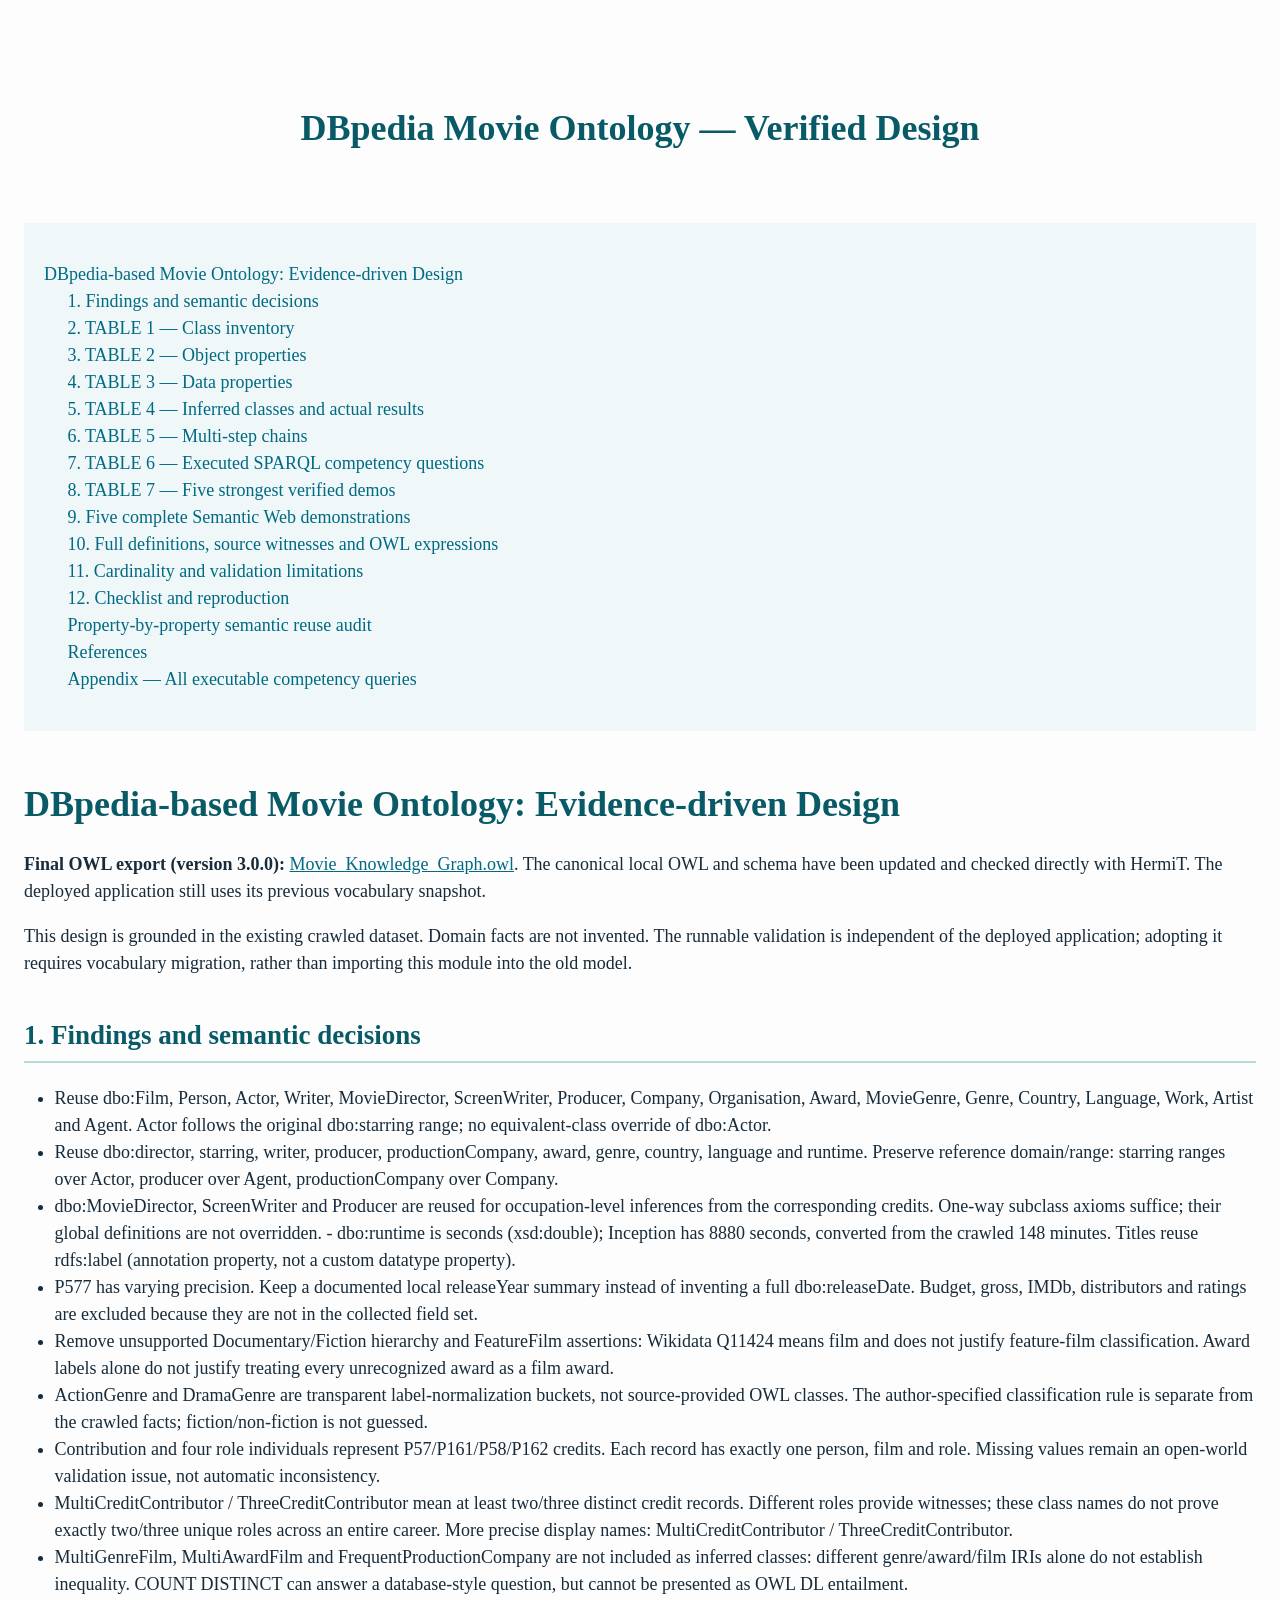
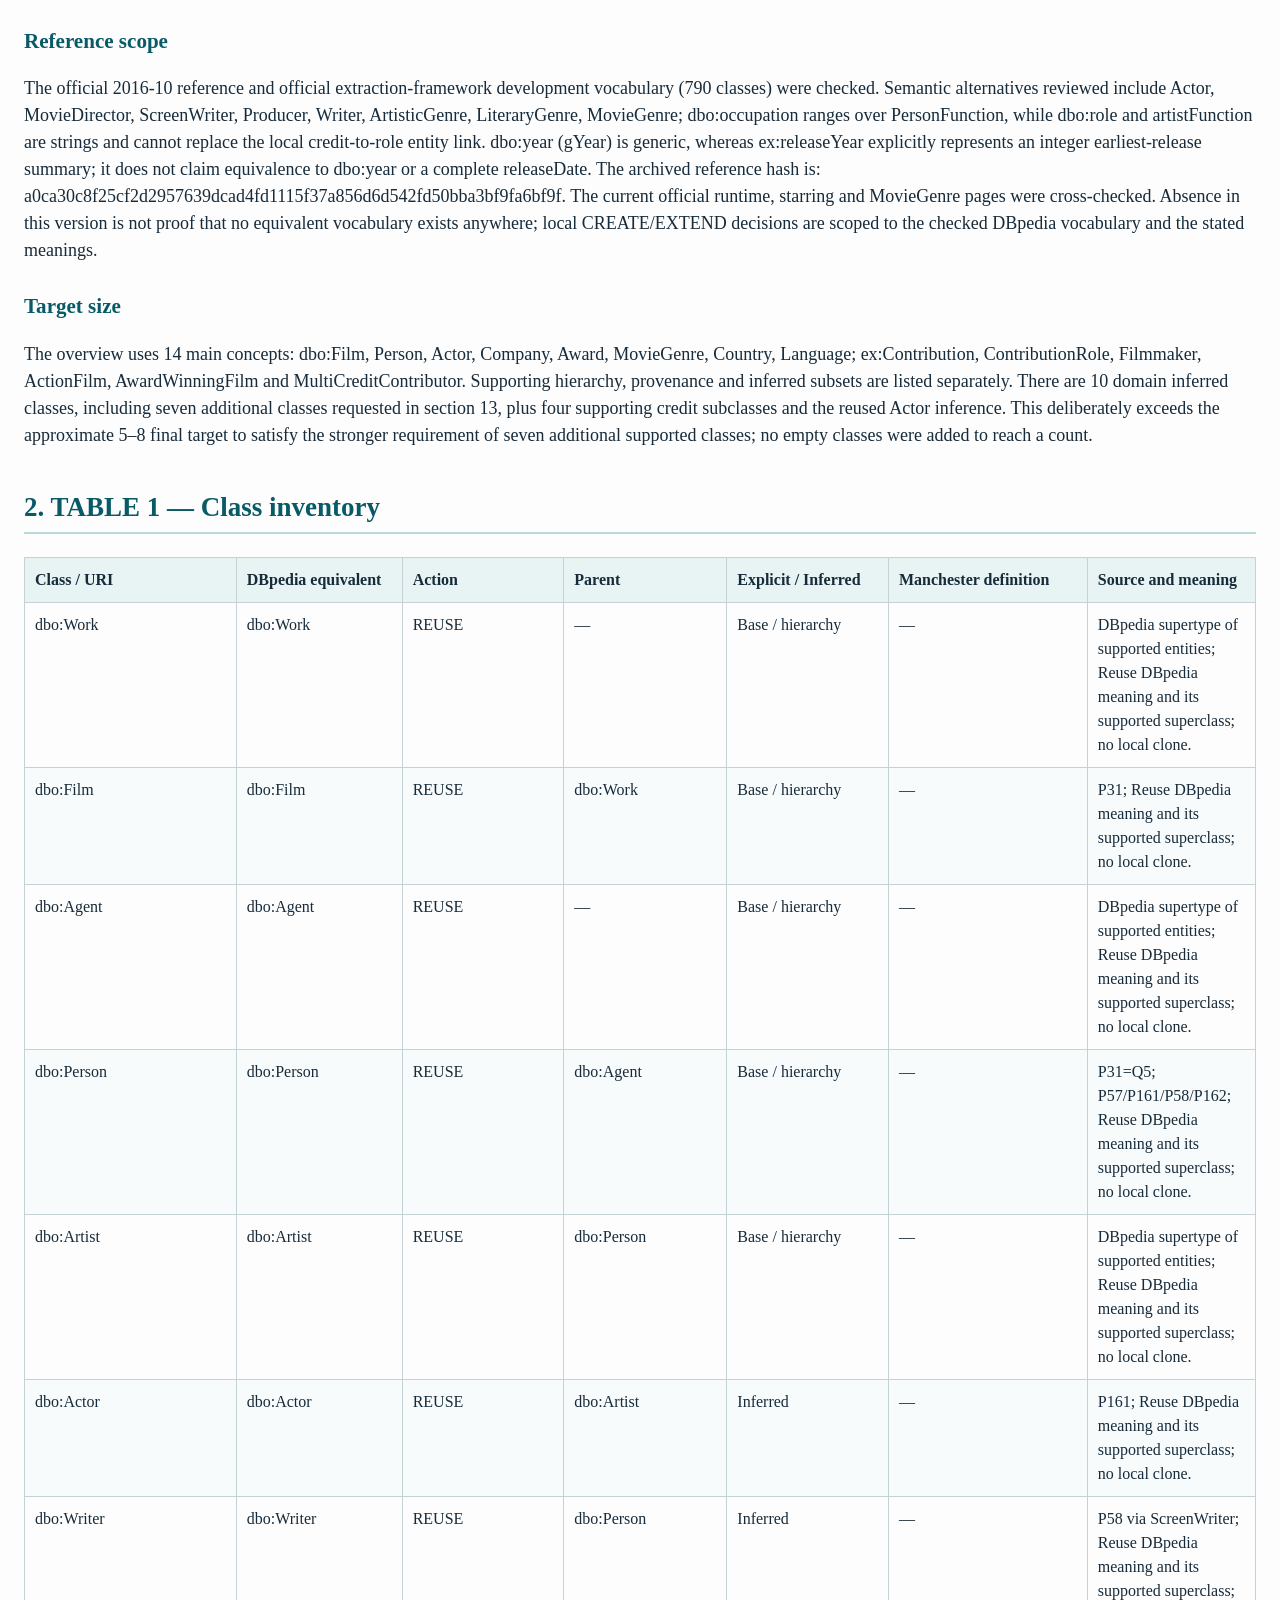
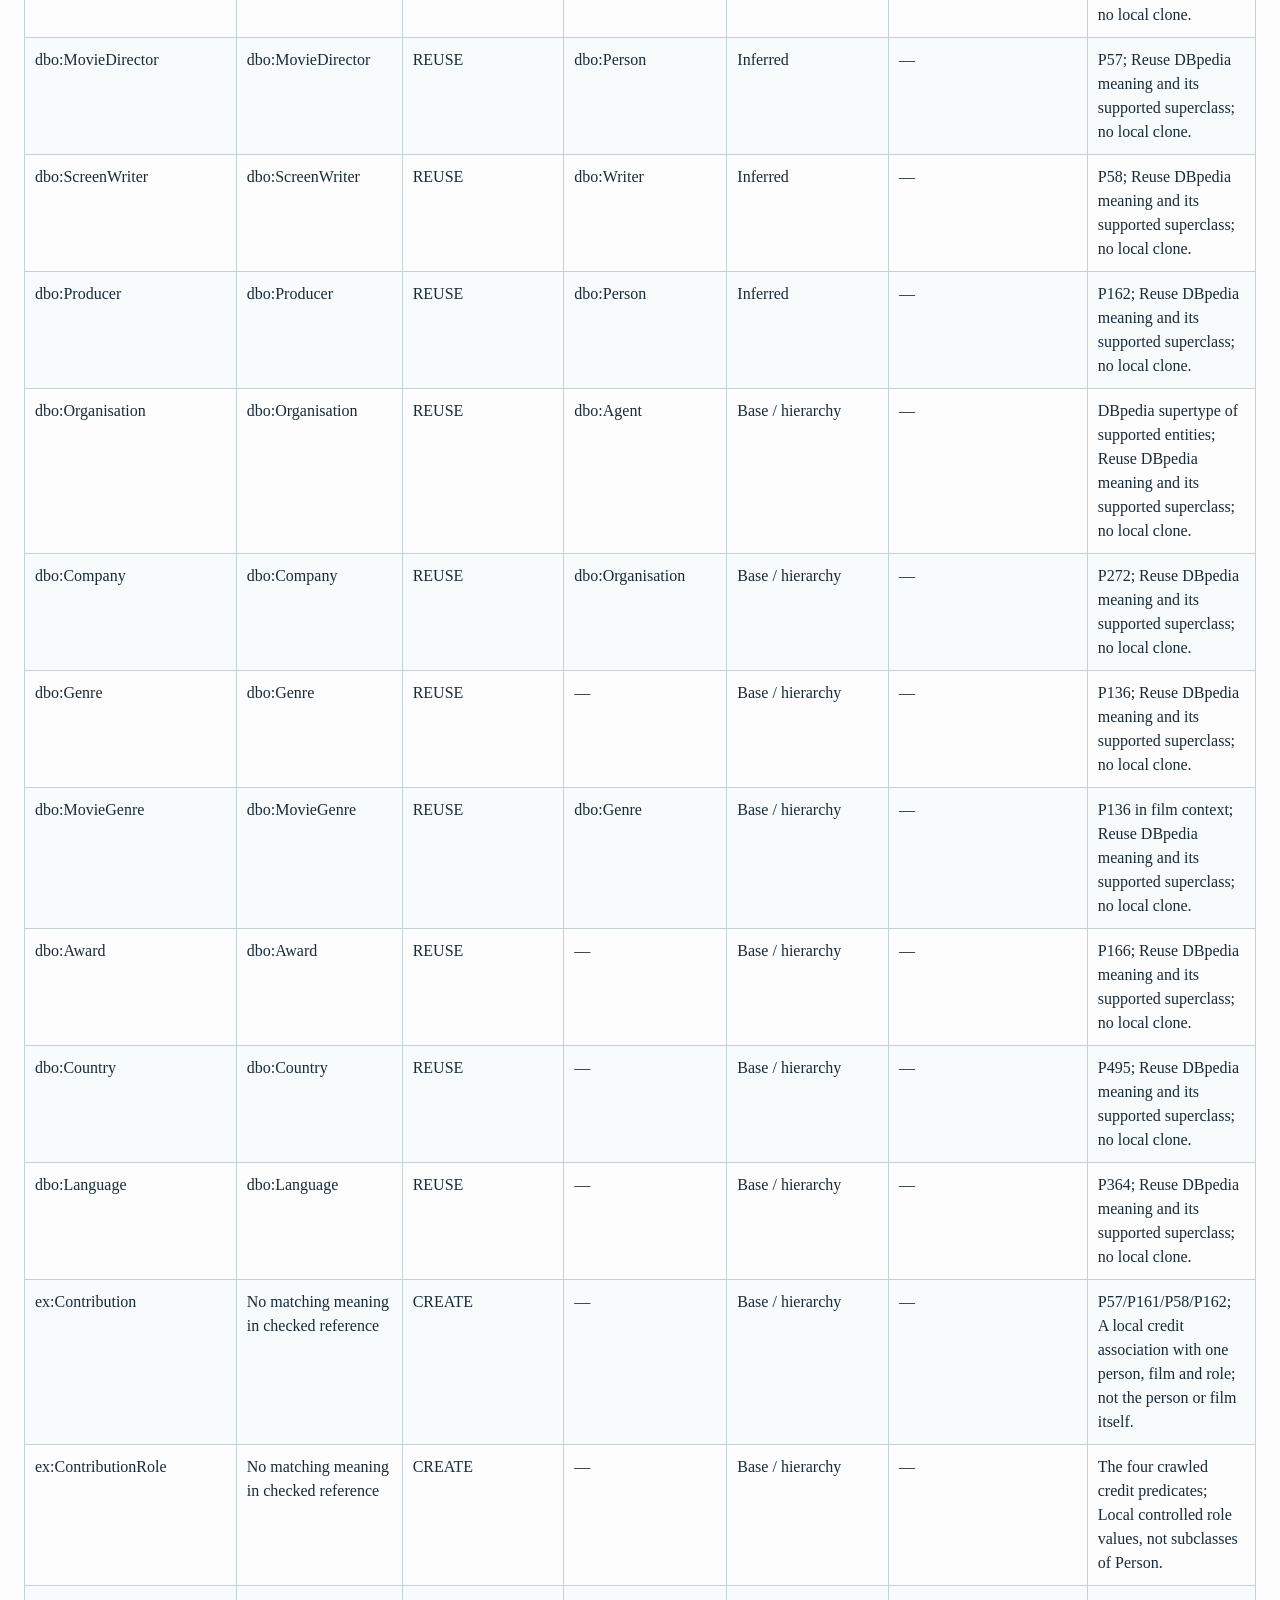
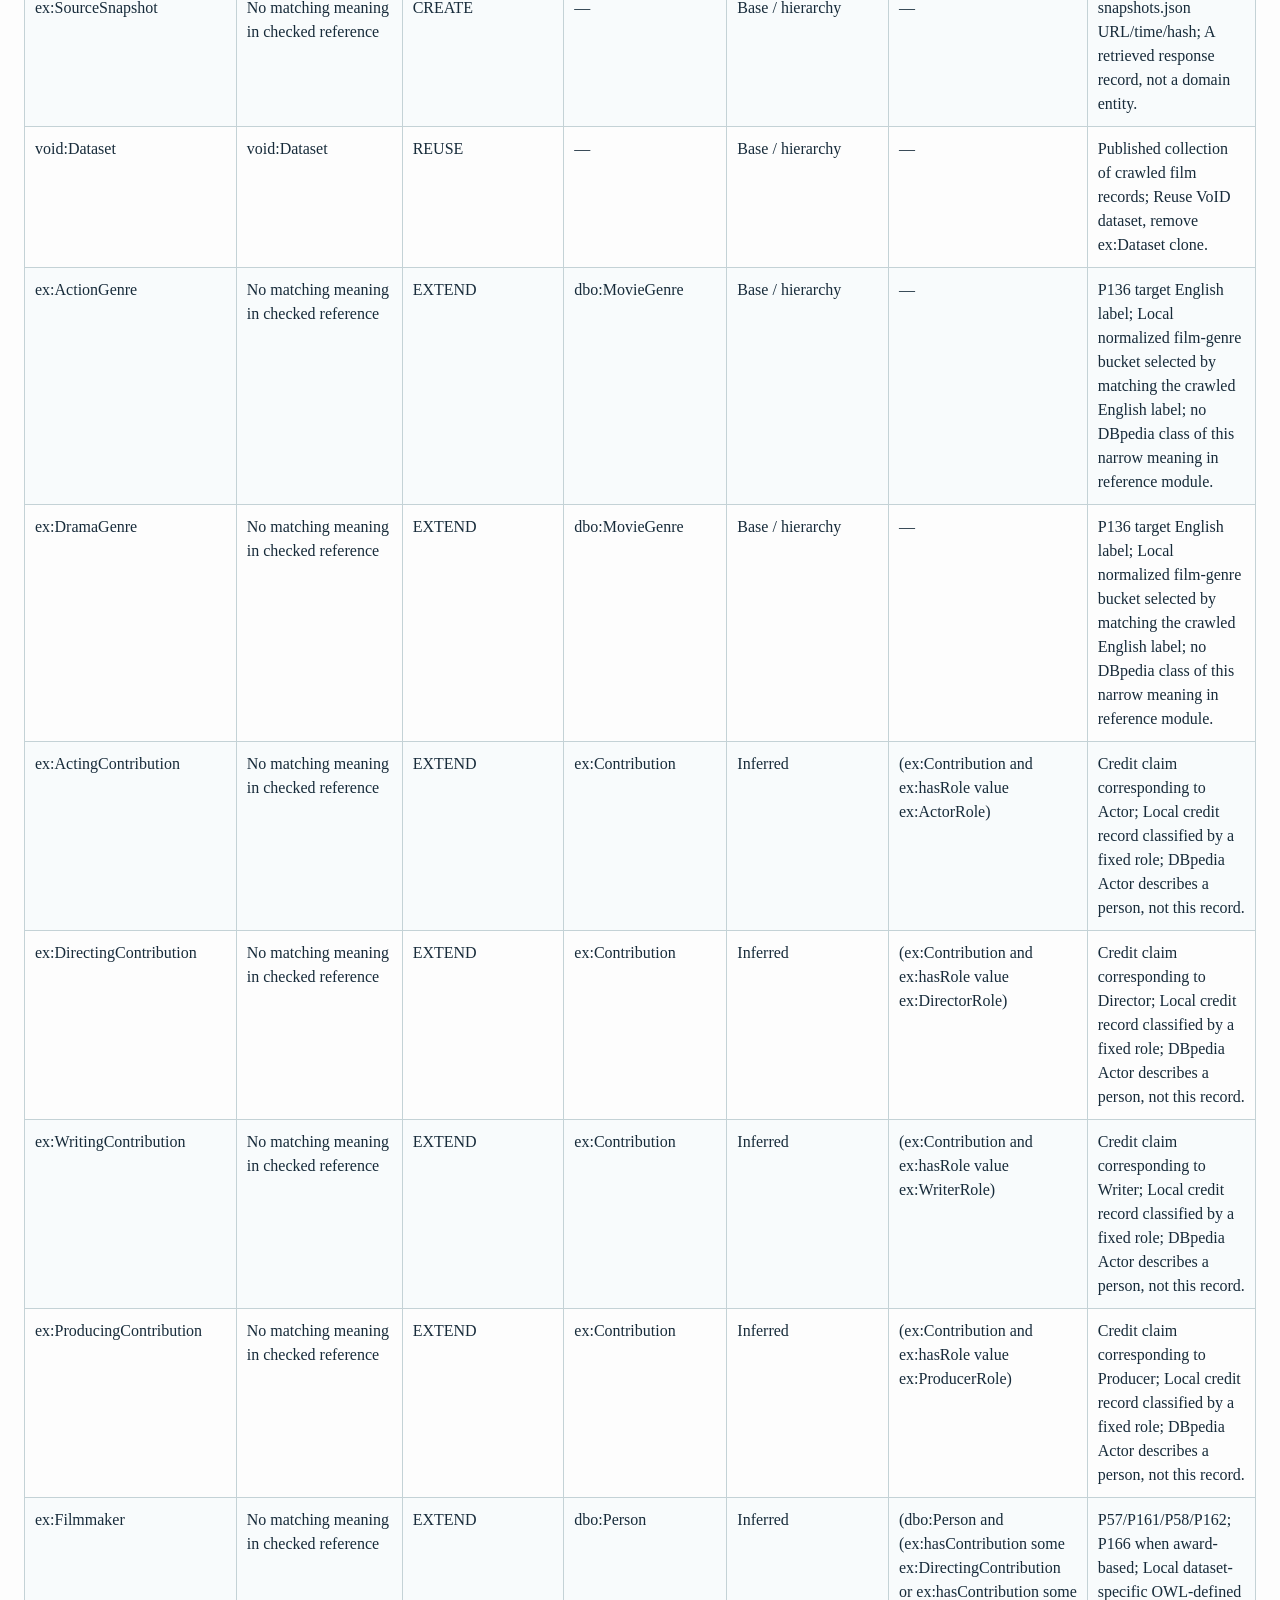
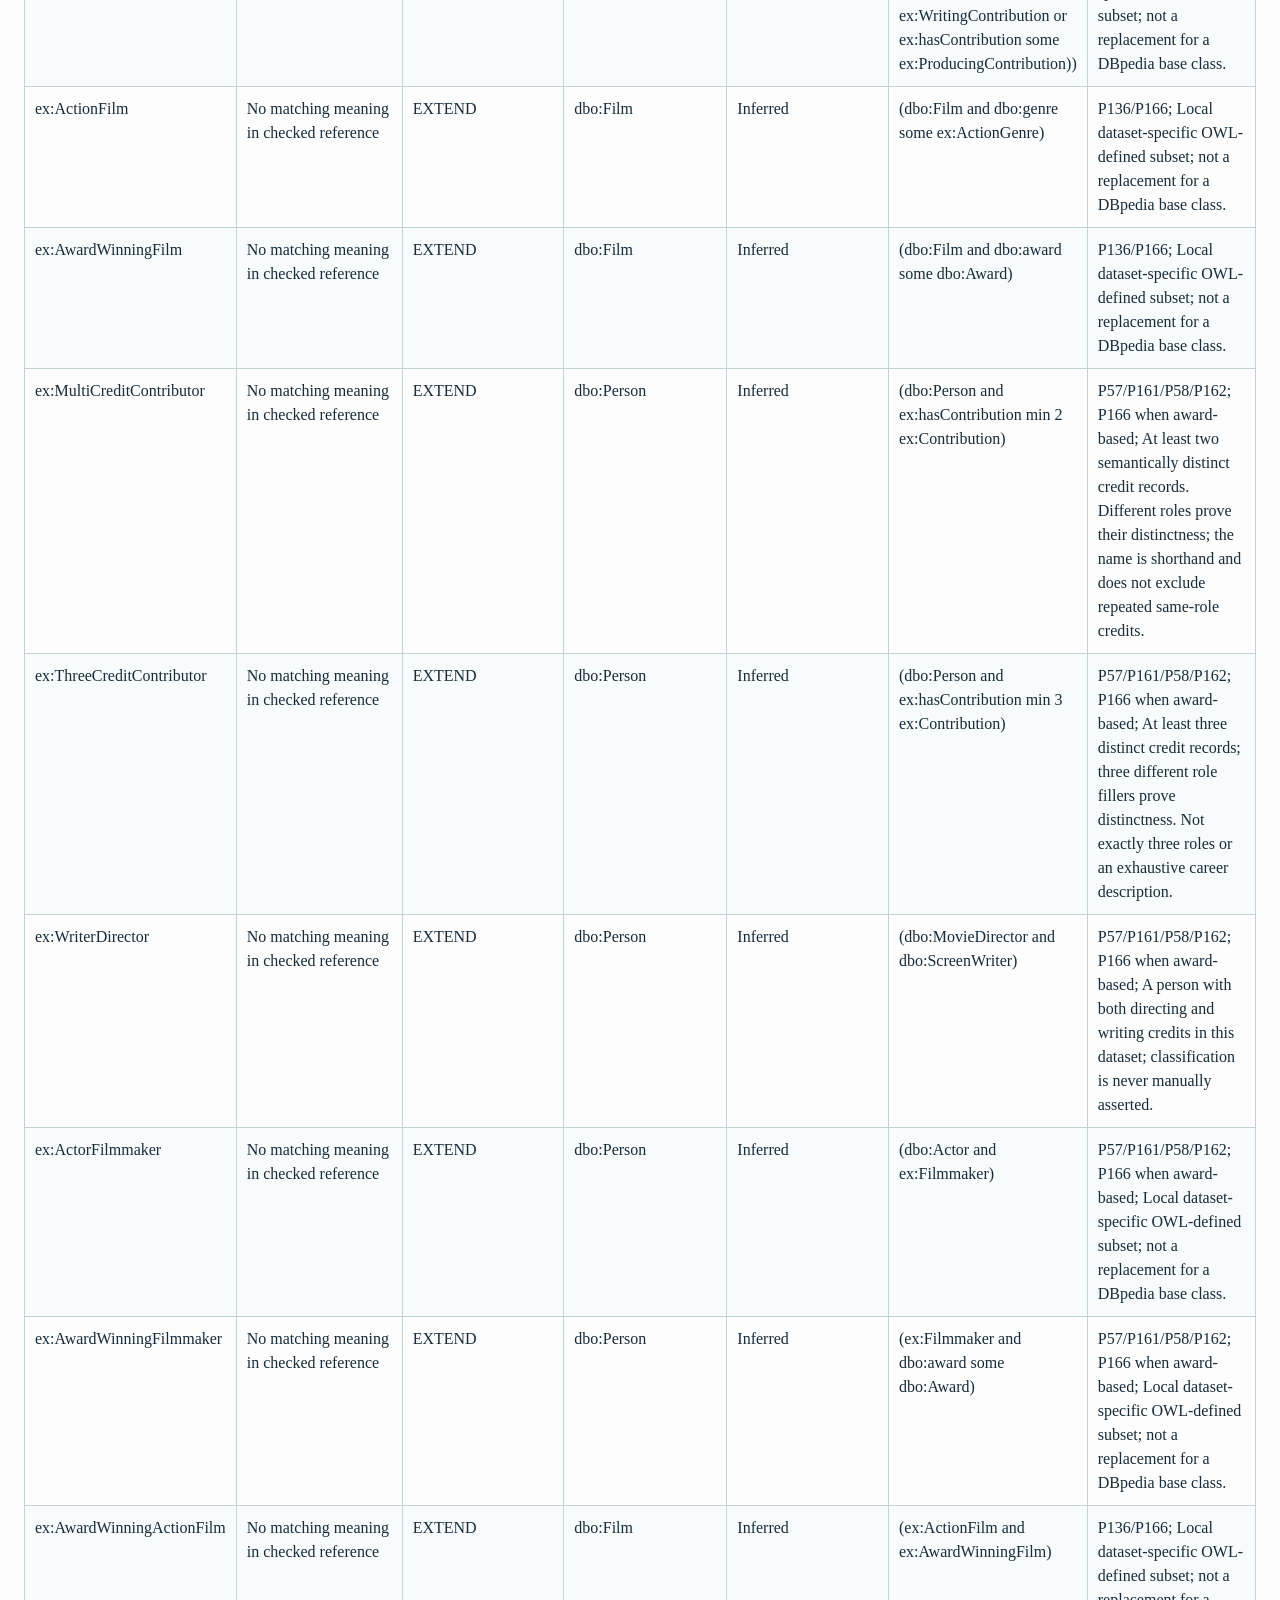
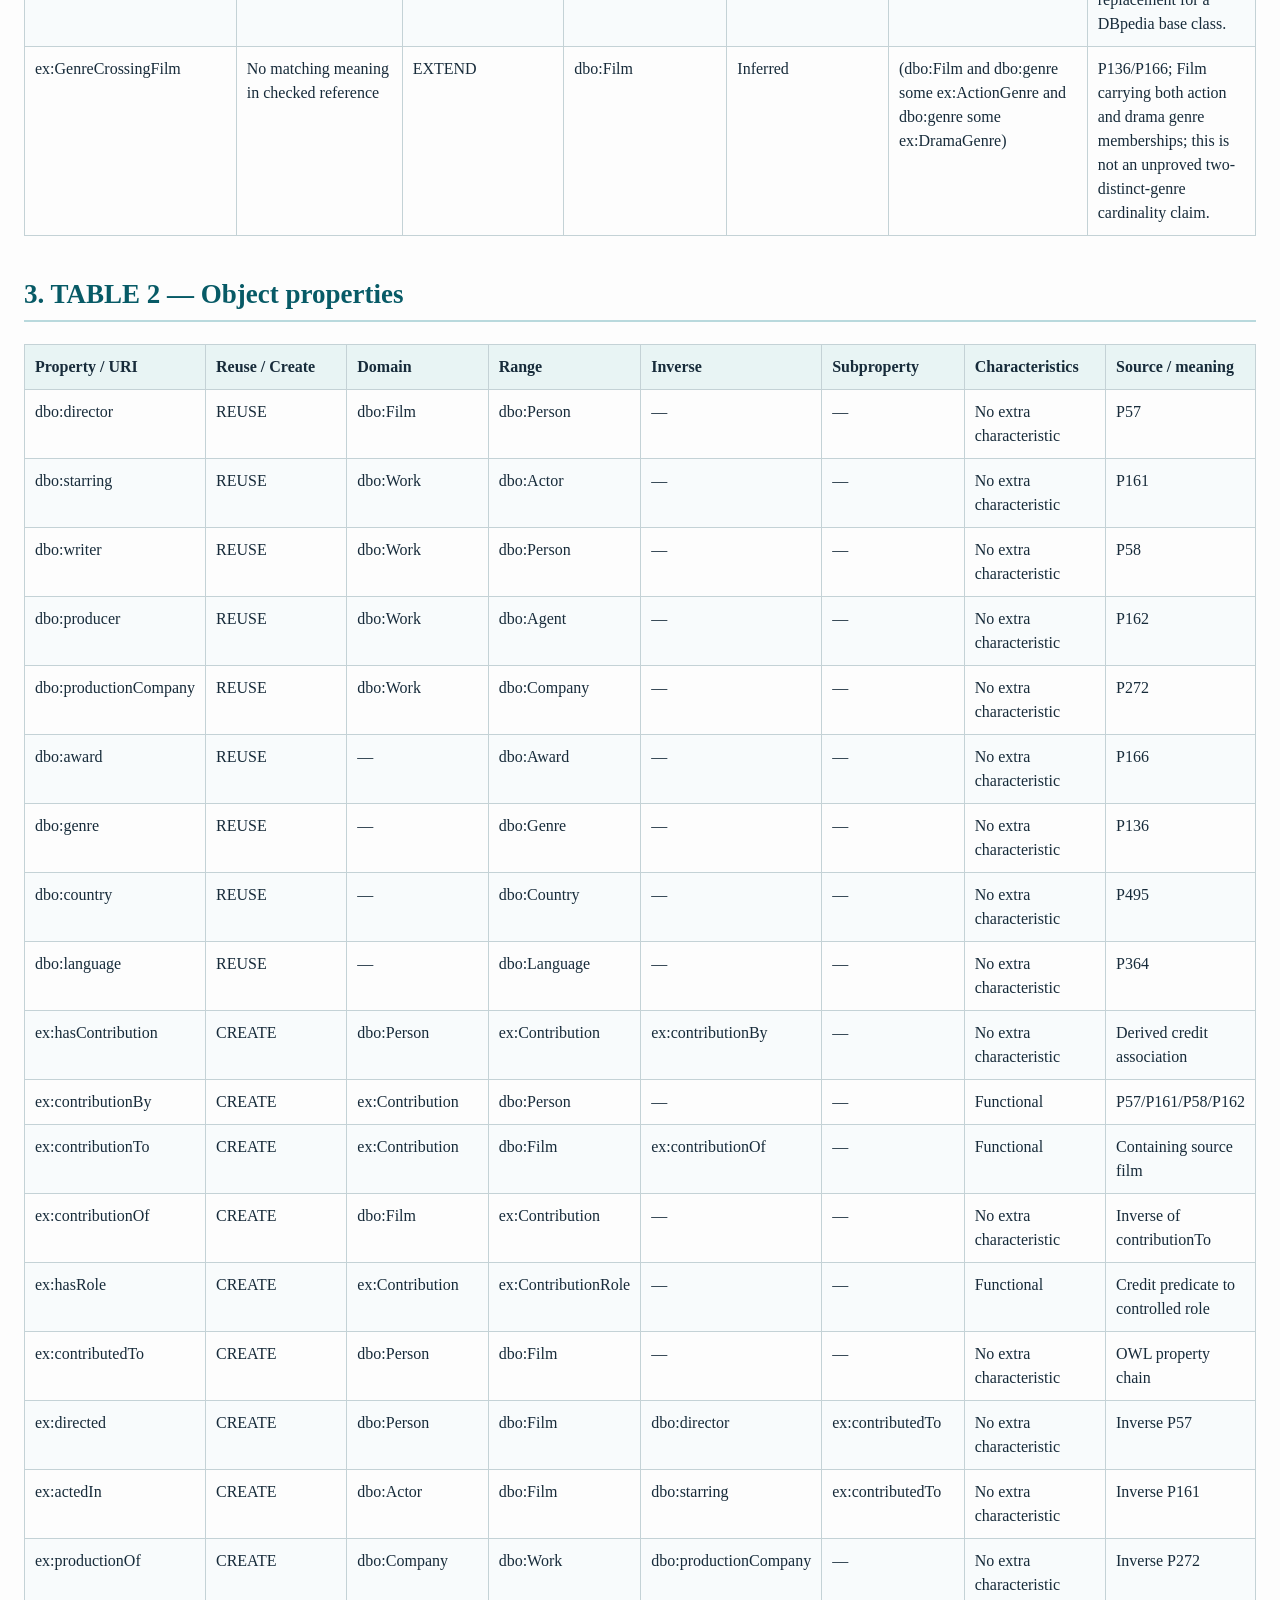
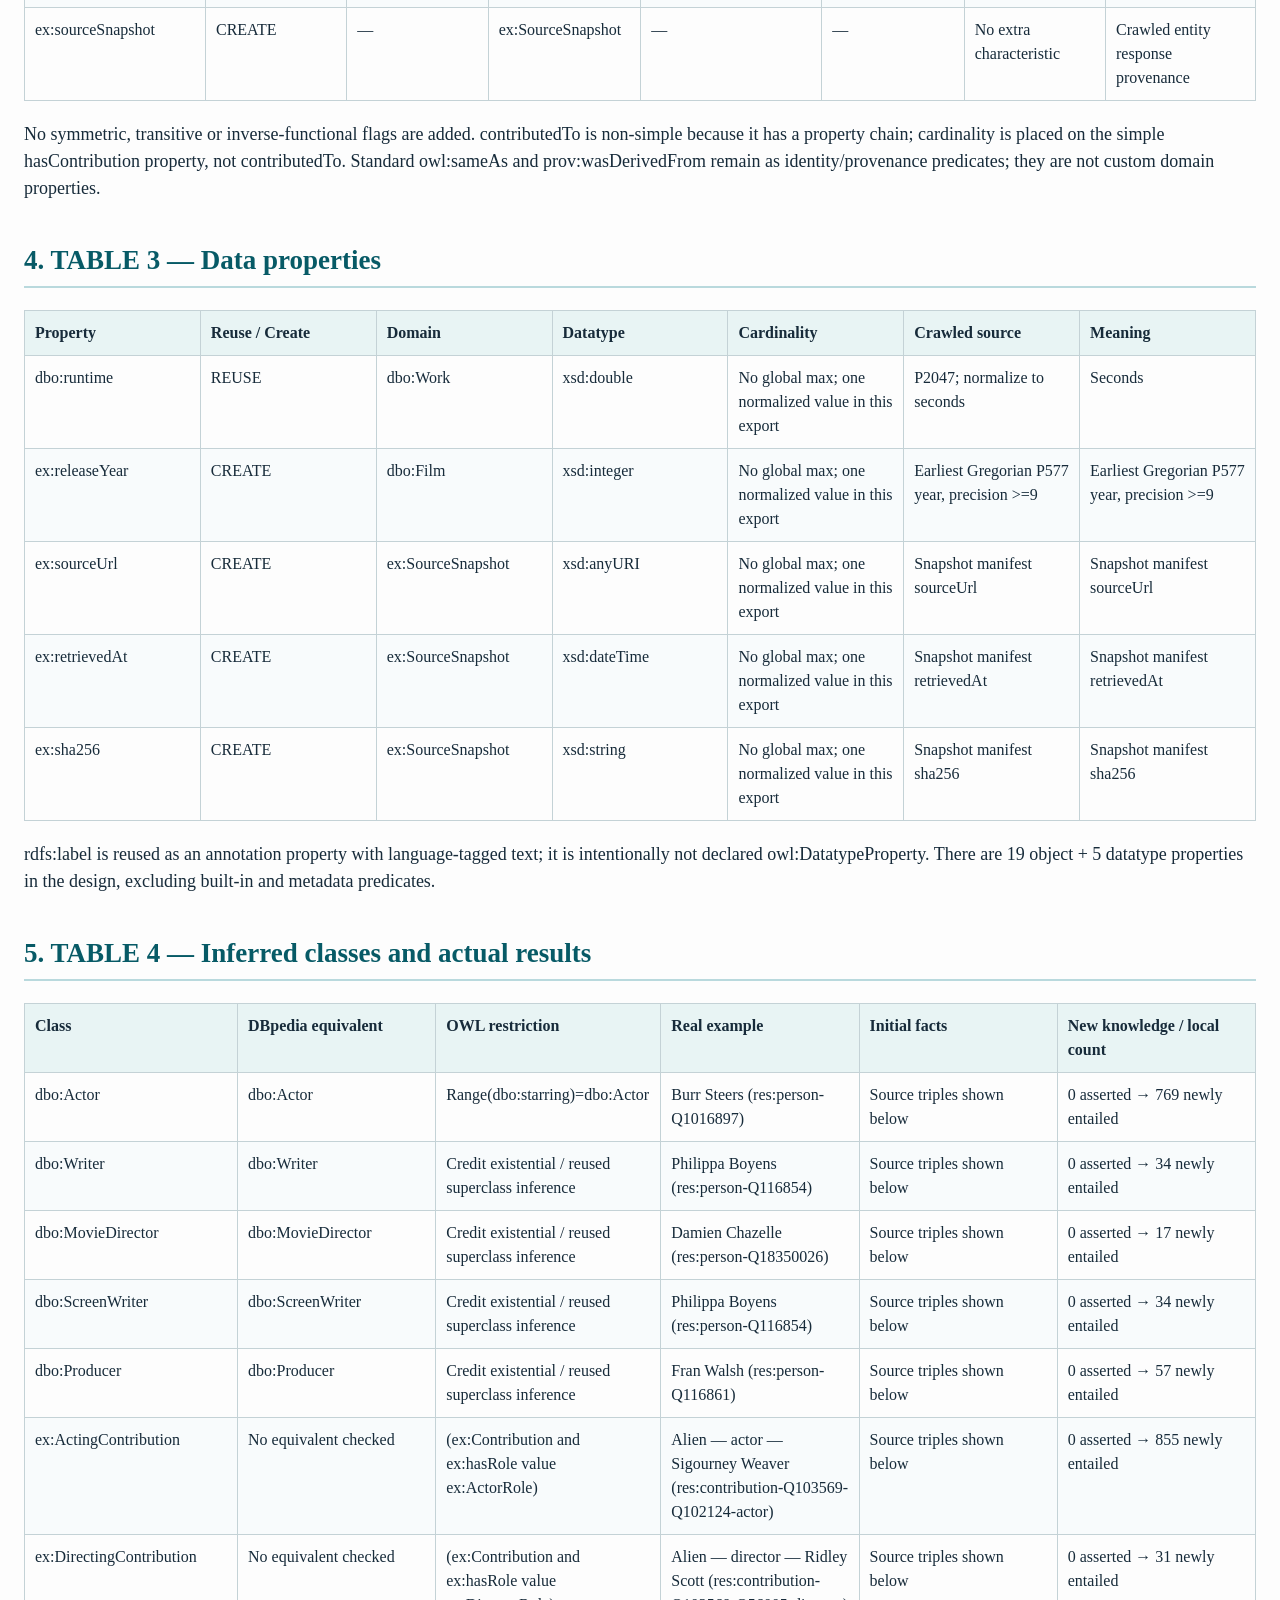
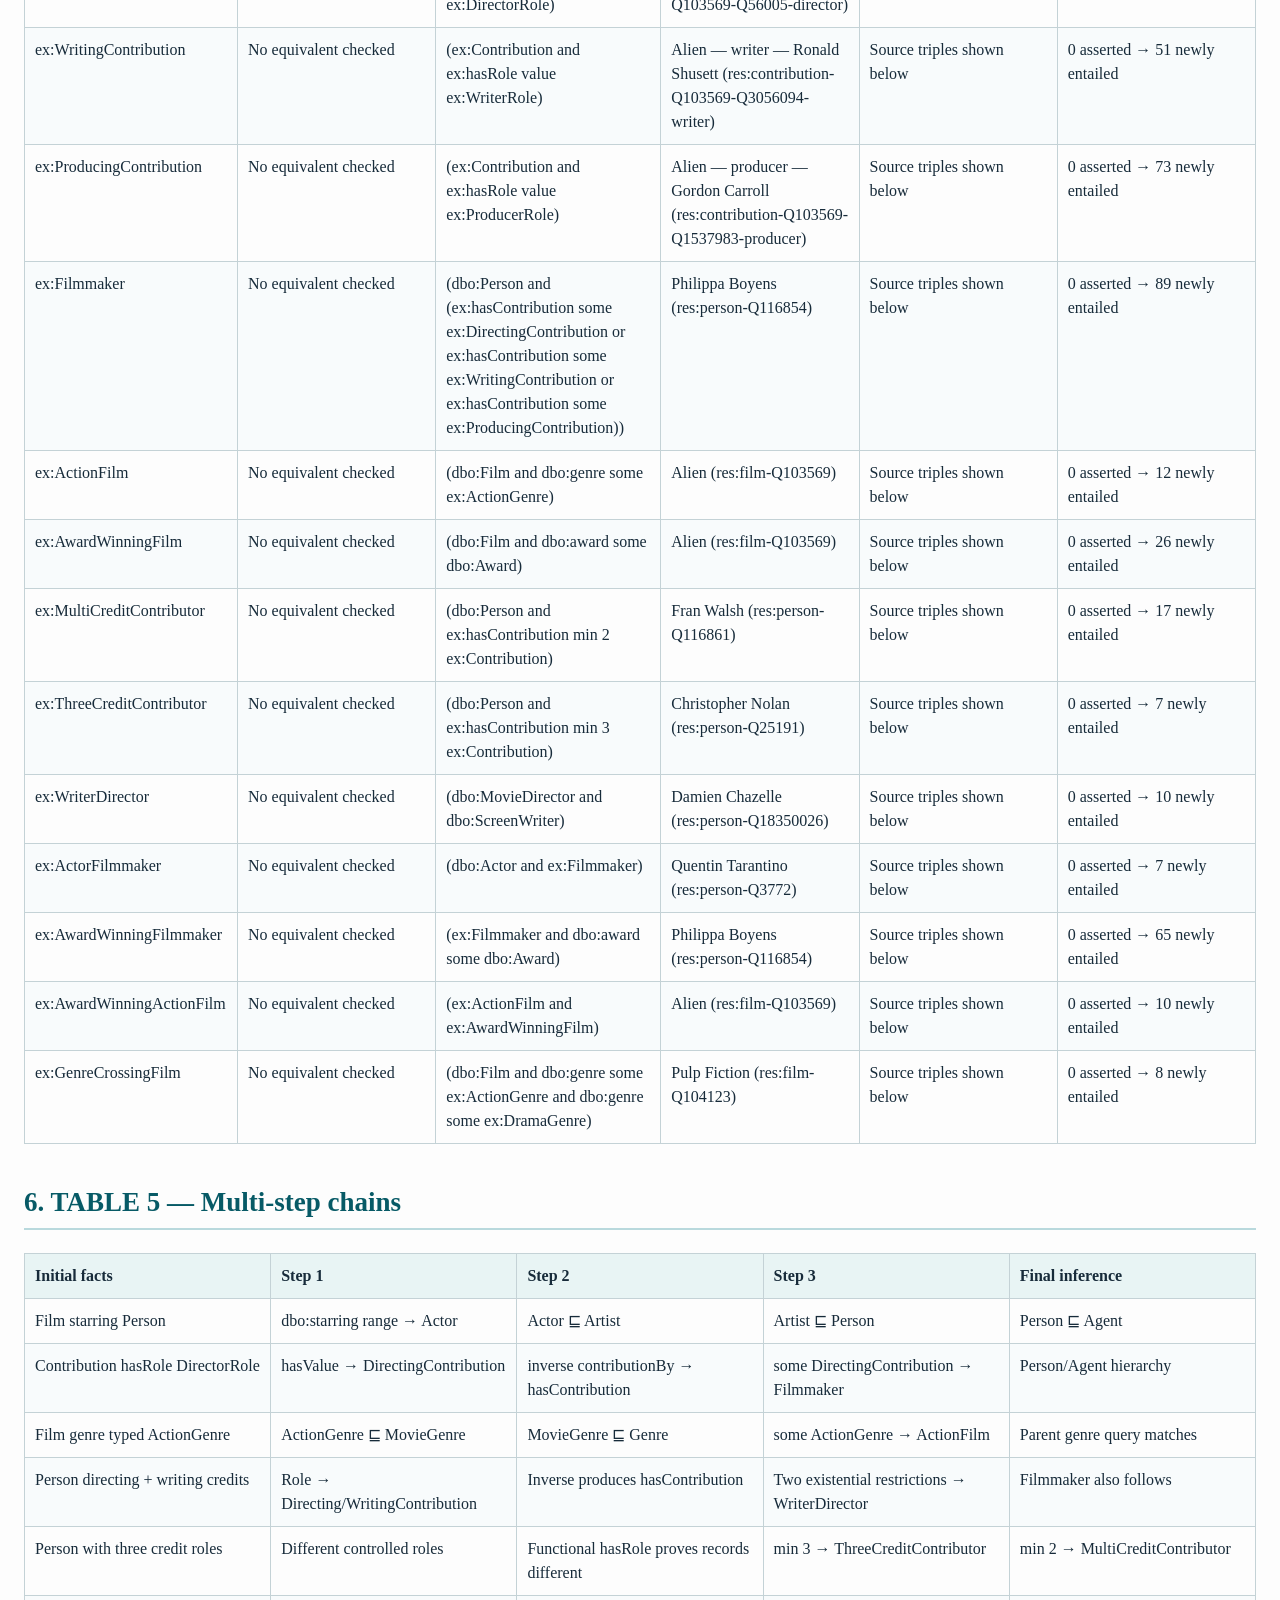
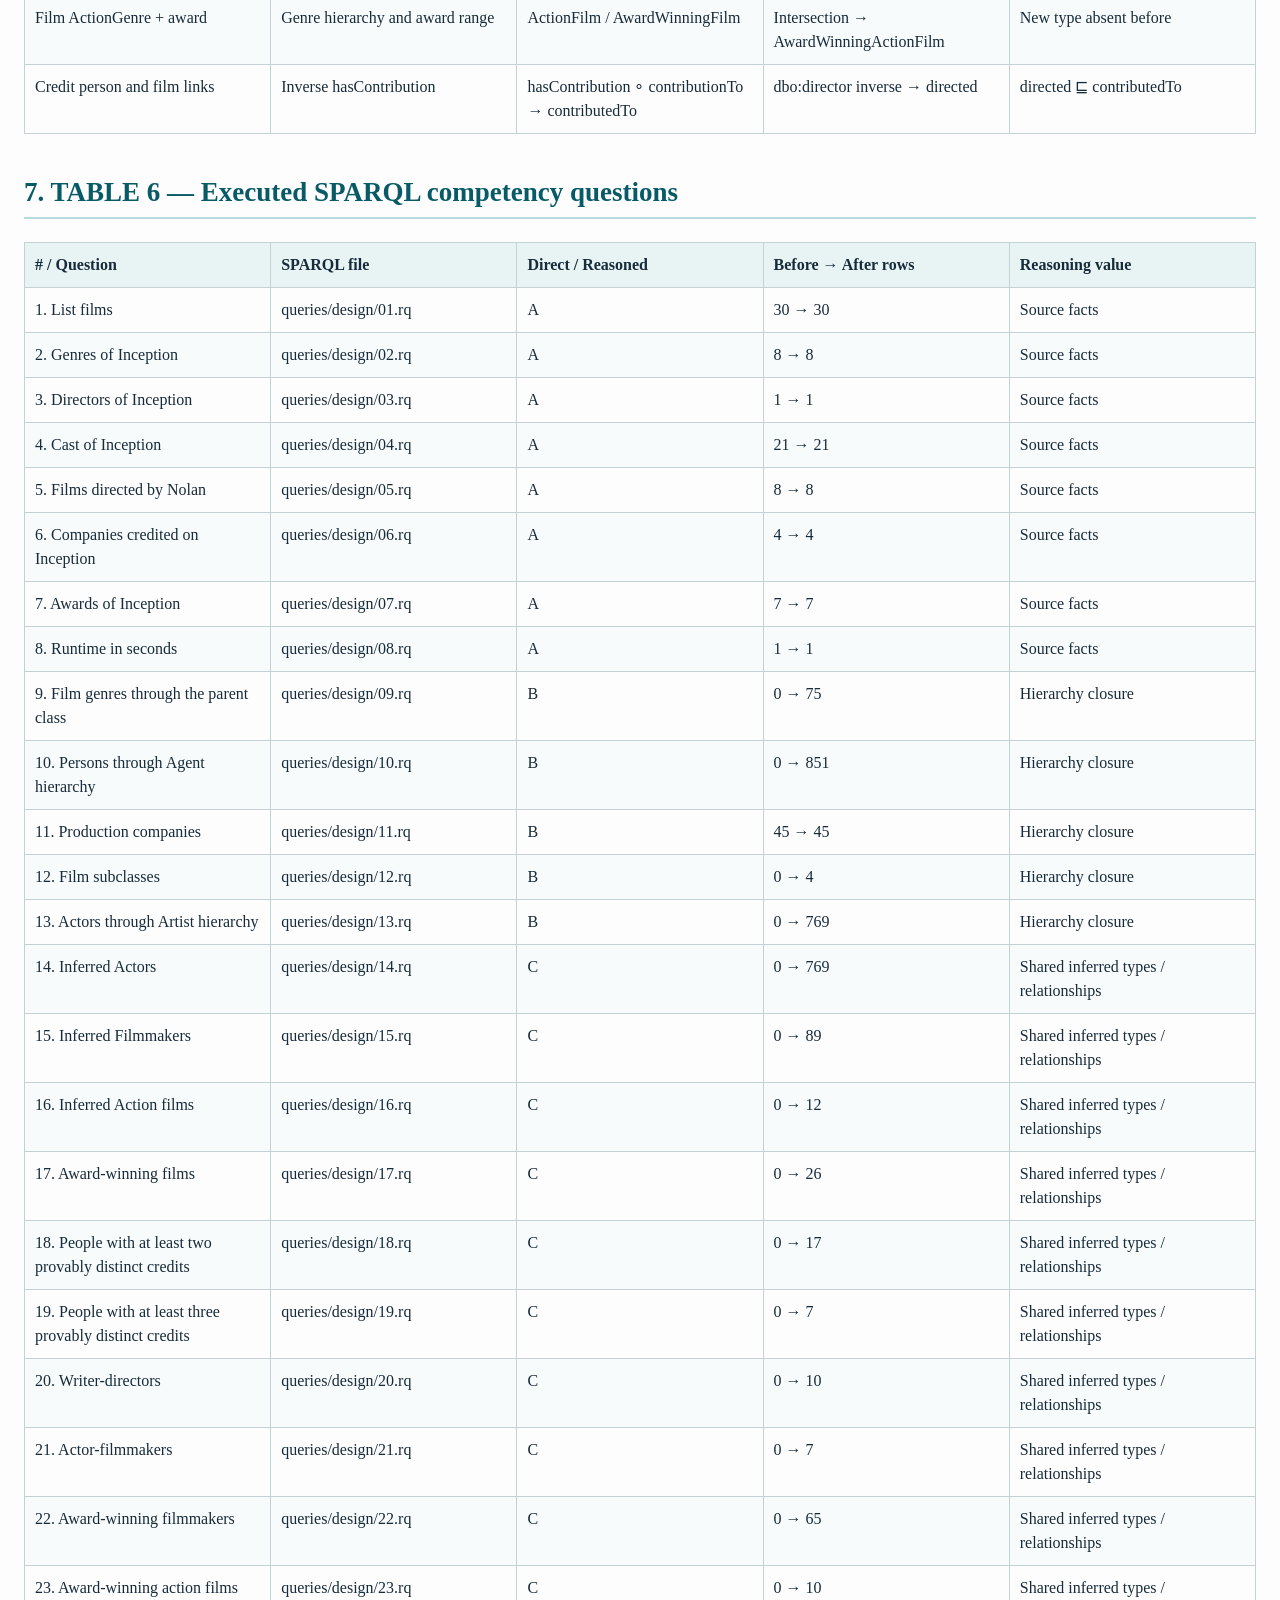
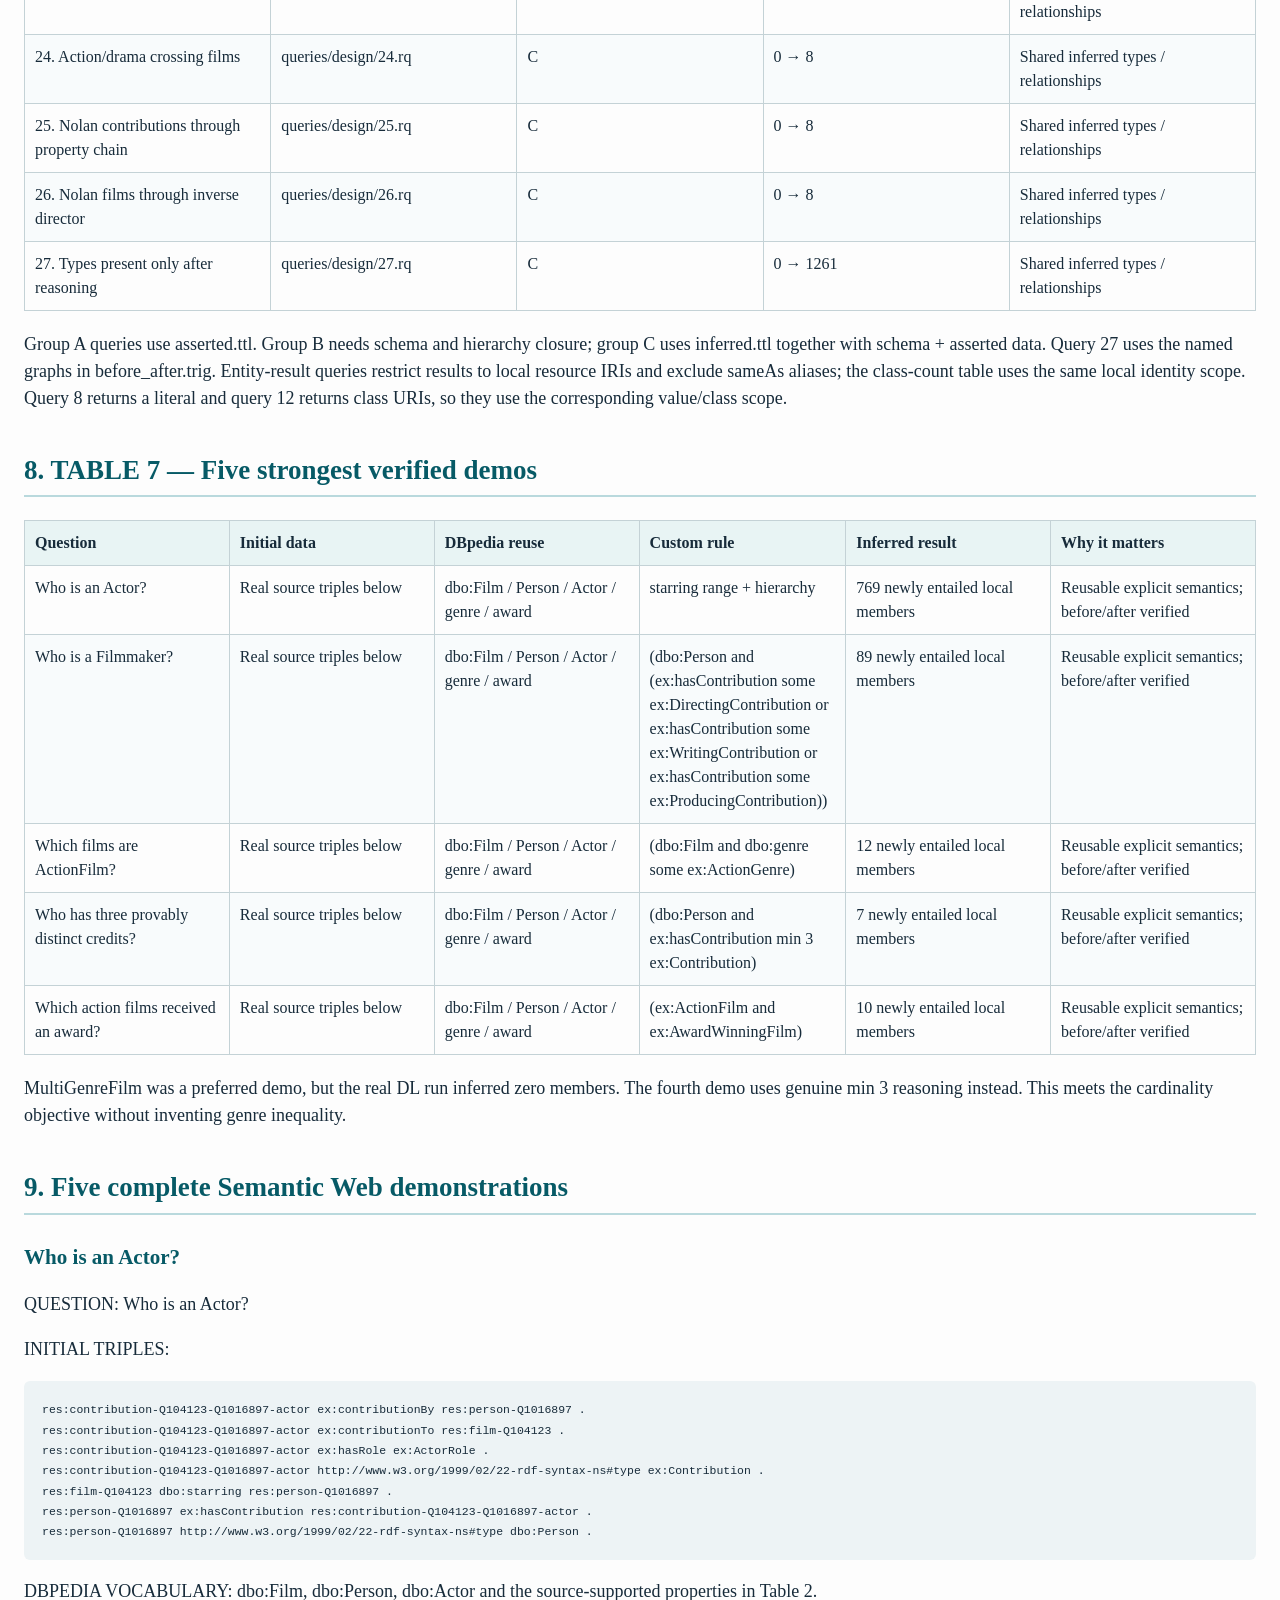
==== commit 48a1e30f: "full commit" ====
--- a/docs/DBpedia_OWL_Design.html
+++ b/docs/DBpedia_OWL_Design.html
@@ -297,6 +297,11 @@
 <h1
 id="dbpedia-based-movie-ontology-evidence-driven-design">DBpedia-based
 Movie Ontology: Evidence-driven Design</h1>
+<p><strong>Final OWL export (version 3.0.0):</strong> <a
+href="../ontology/Movie_Knowledge_Graph.owl">Movie_Knowledge_Graph.owl</a>.
+The canonical local OWL and schema have been updated and checked
+directly with HermiT. The deployed application still uses its previous
+vocabulary snapshot.</p>
 <p>This design is grounded in the existing crawled dataset. Domain facts
 are not invented. The runnable validation is independent of the deployed
 application; adopting it requires vocabulary migration, rather than
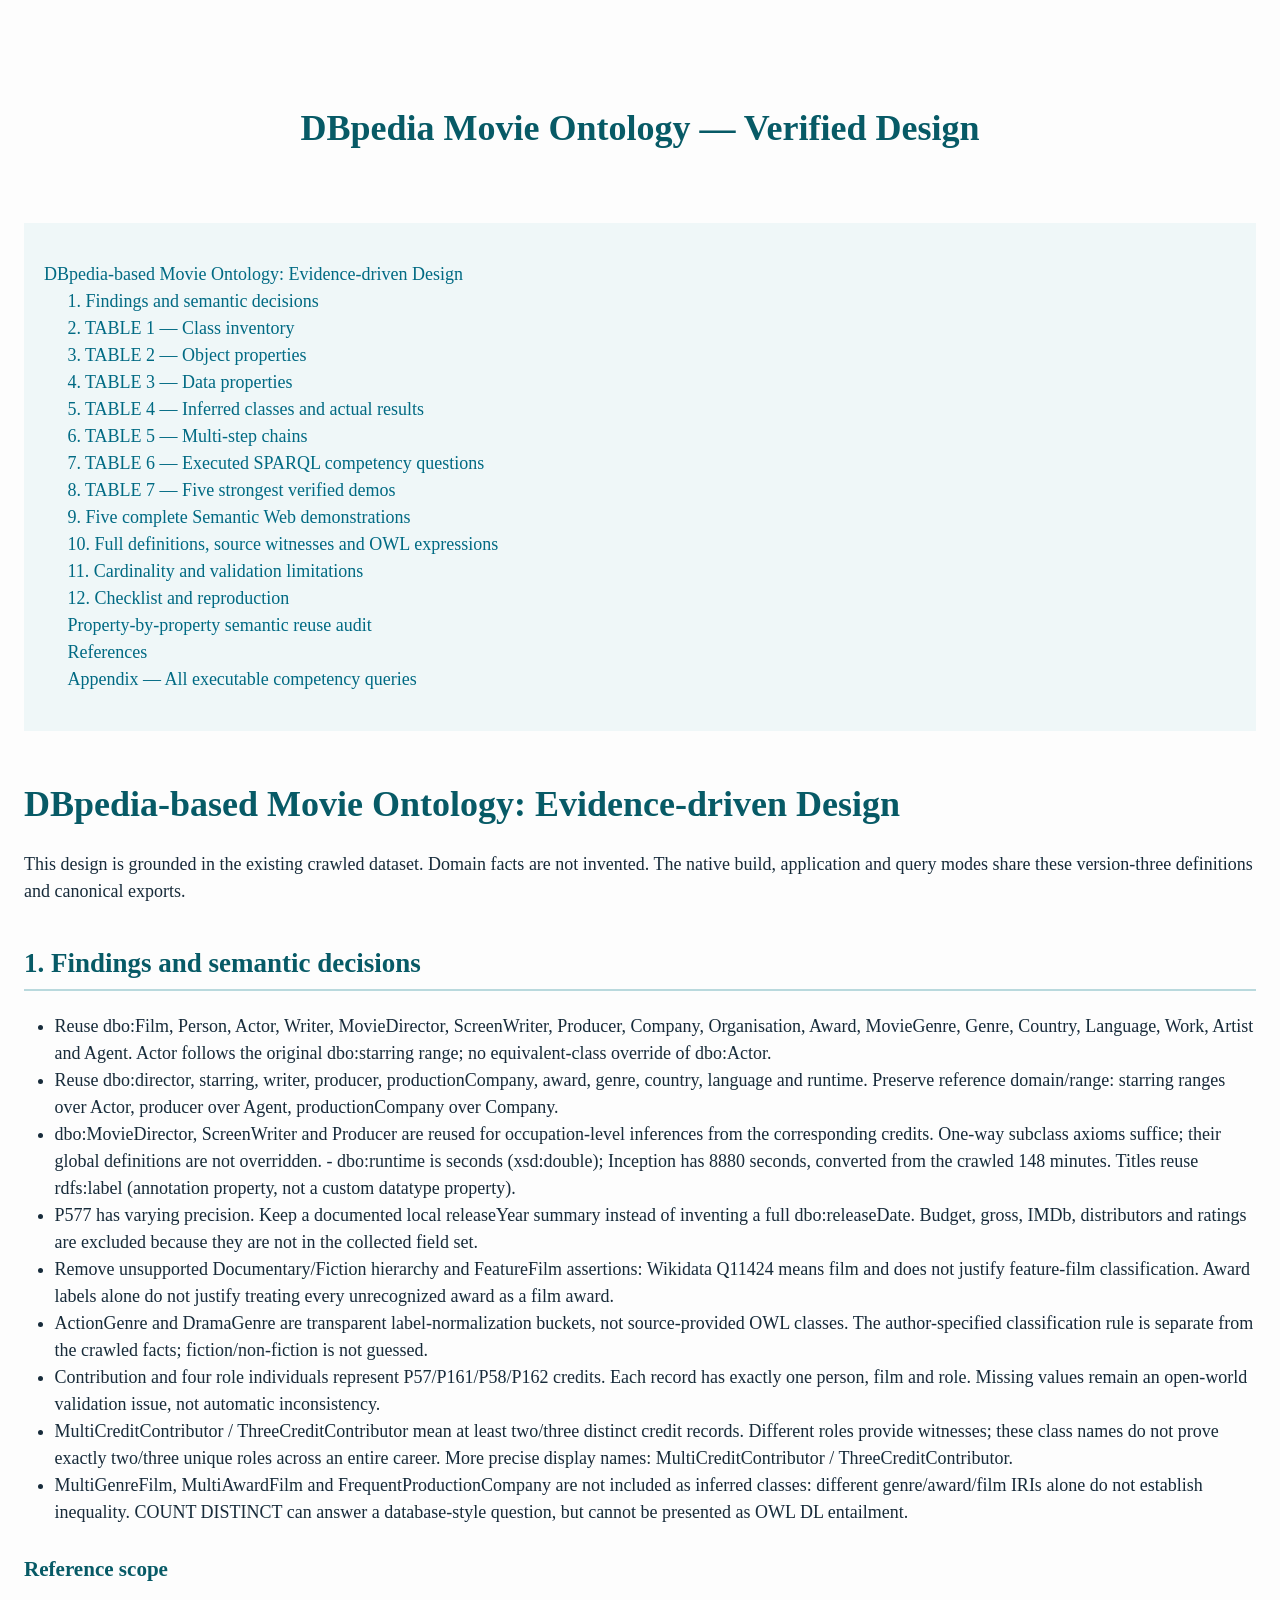
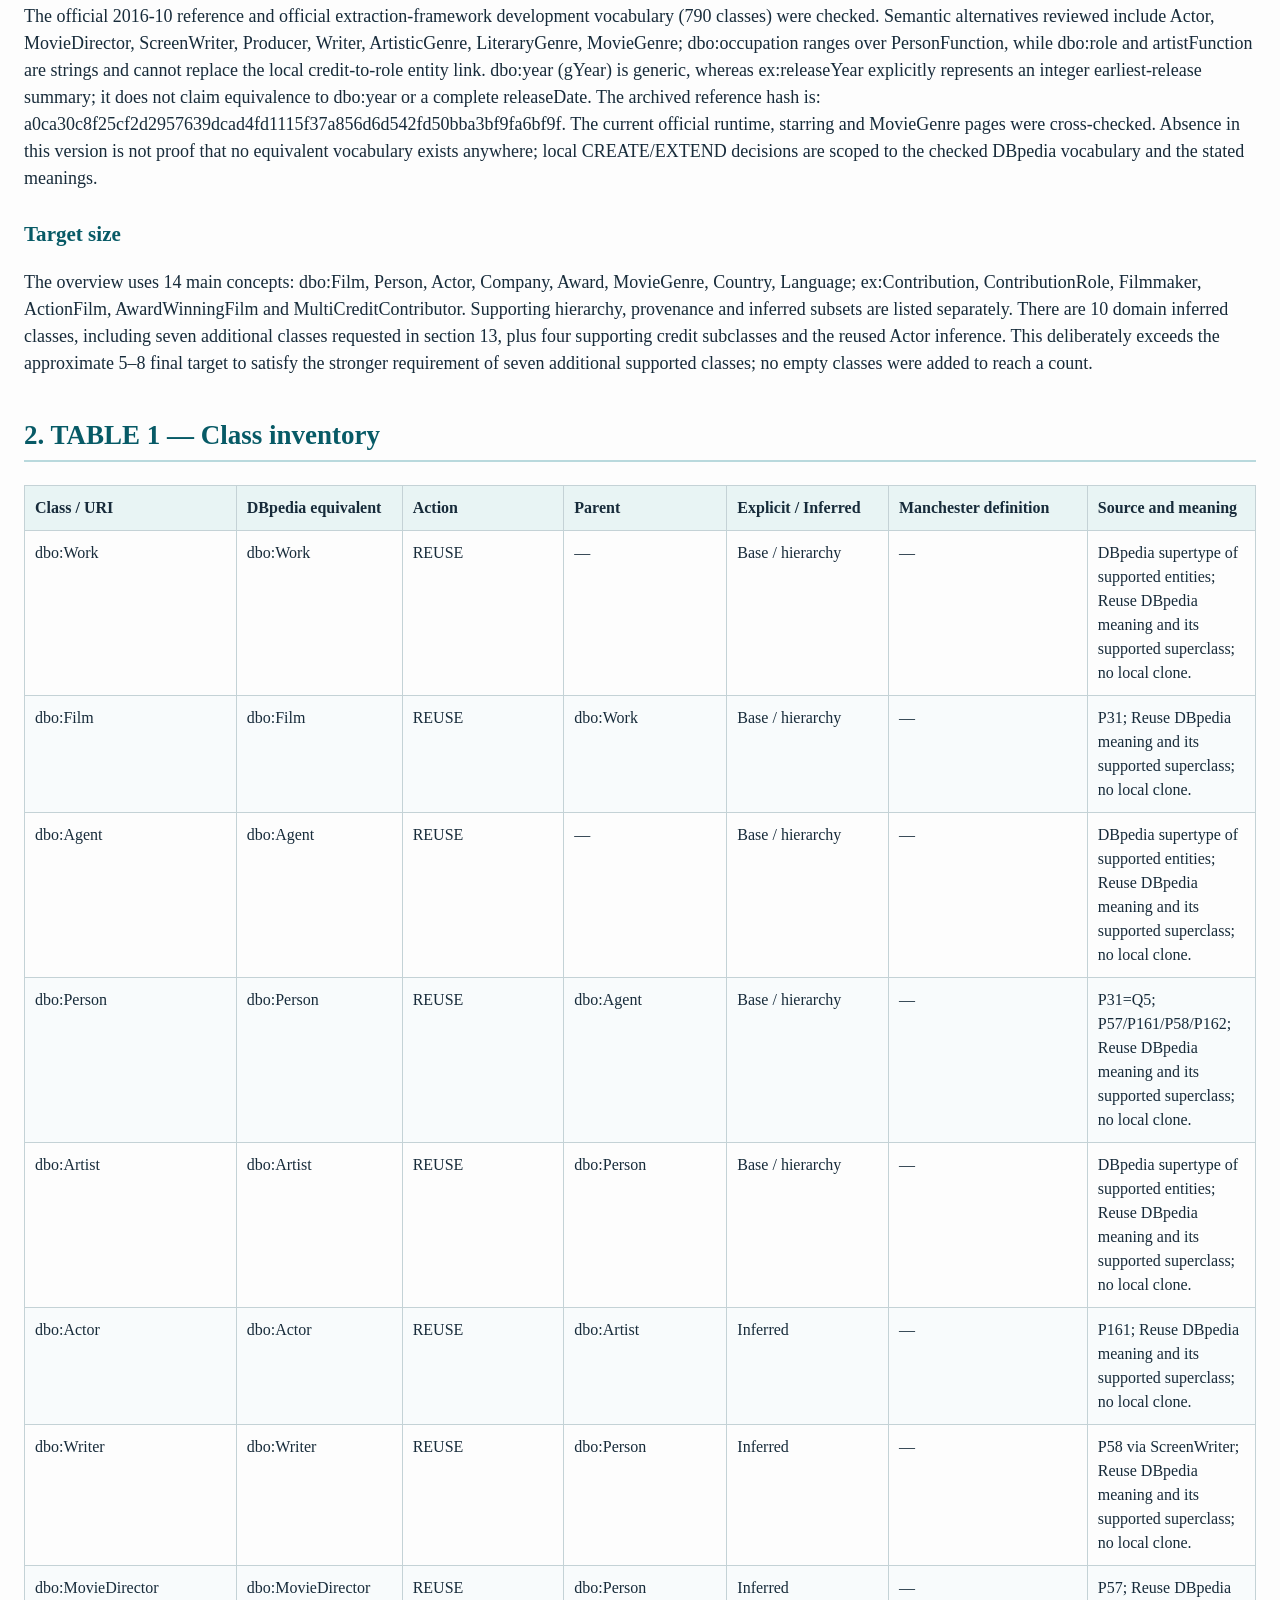
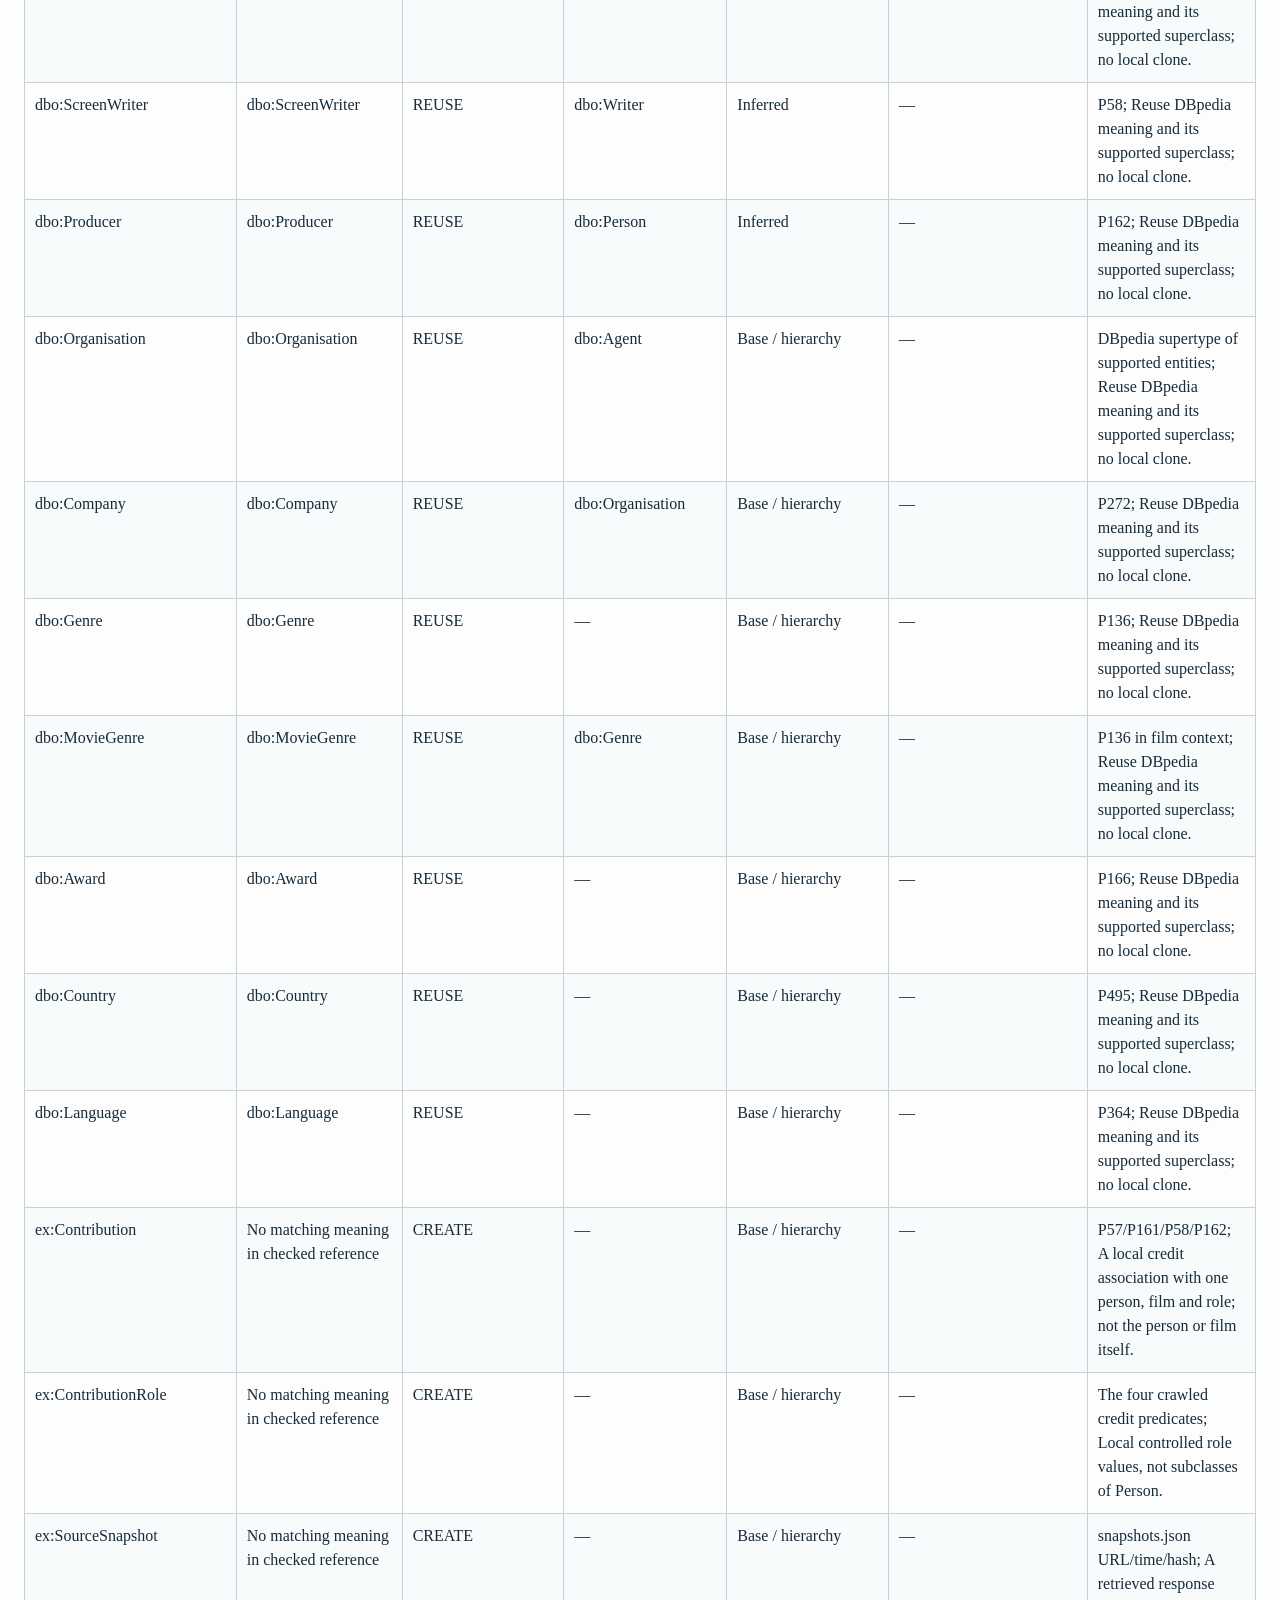
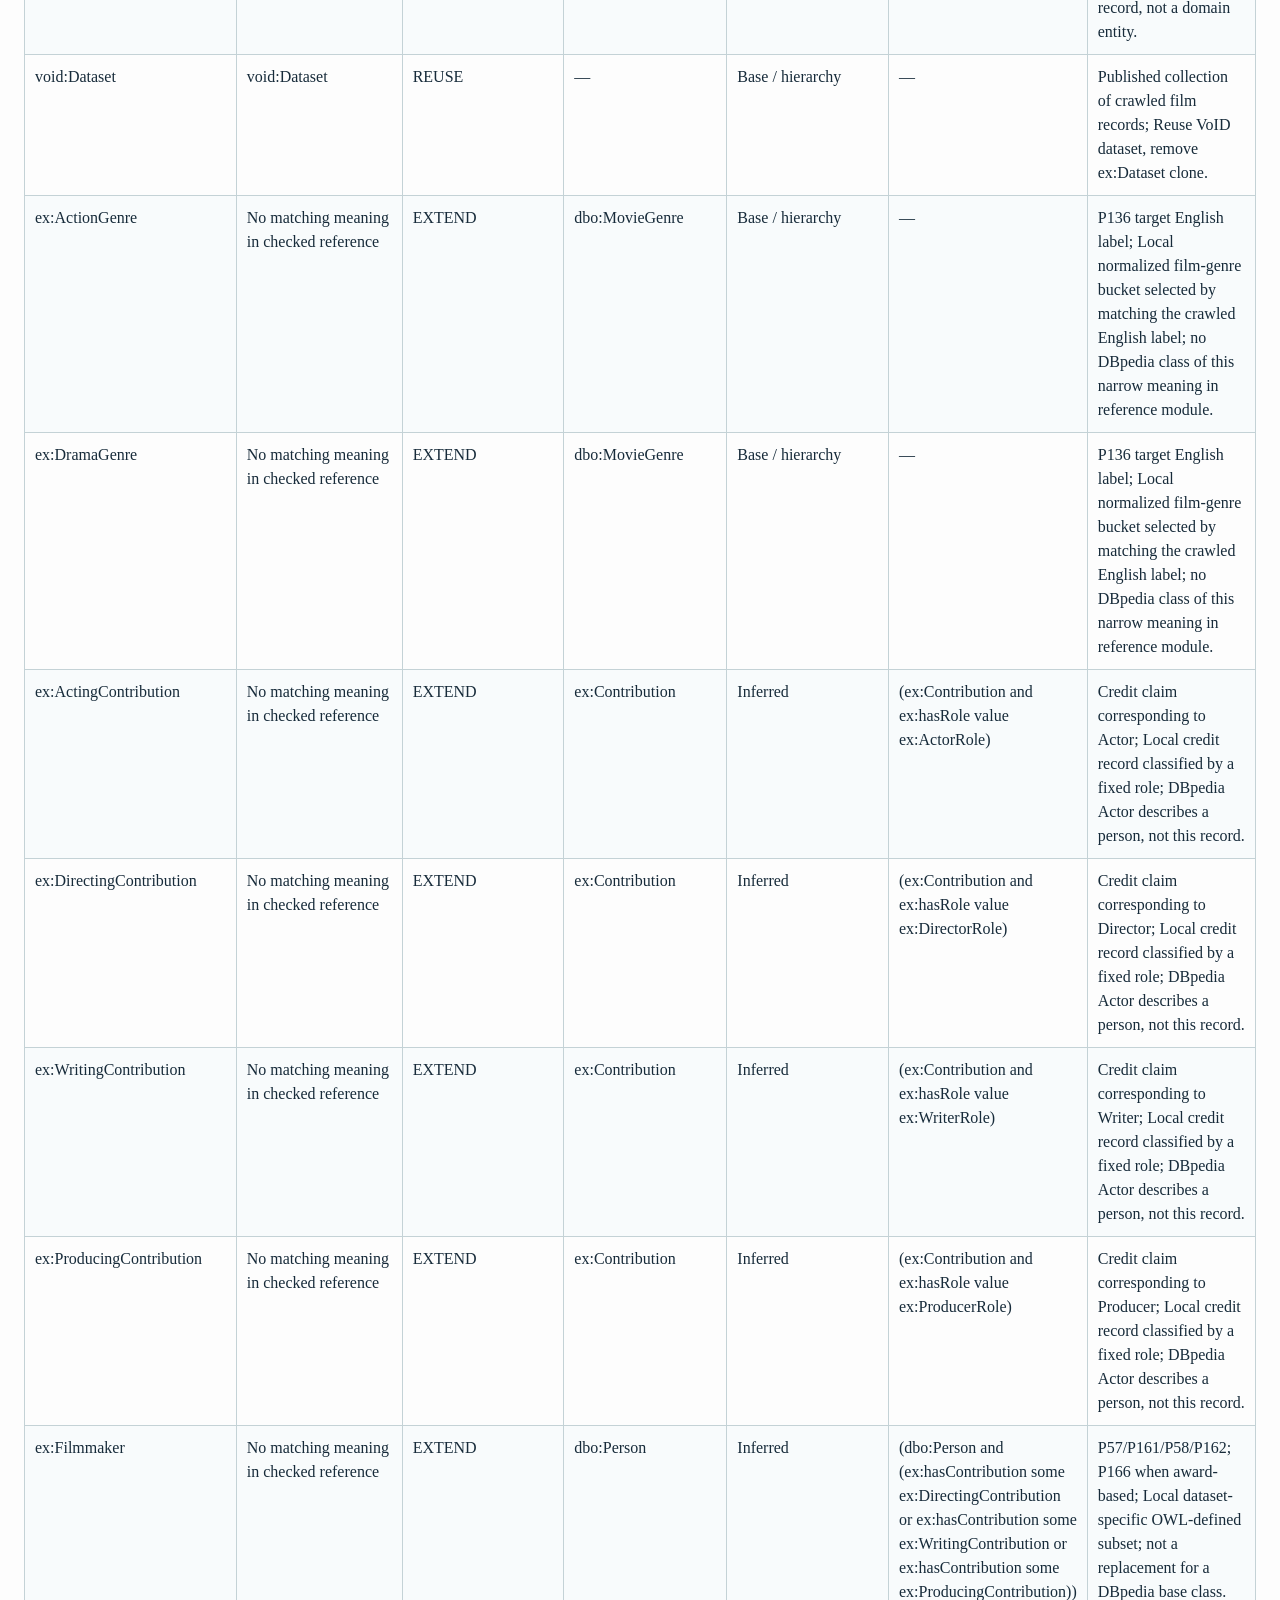
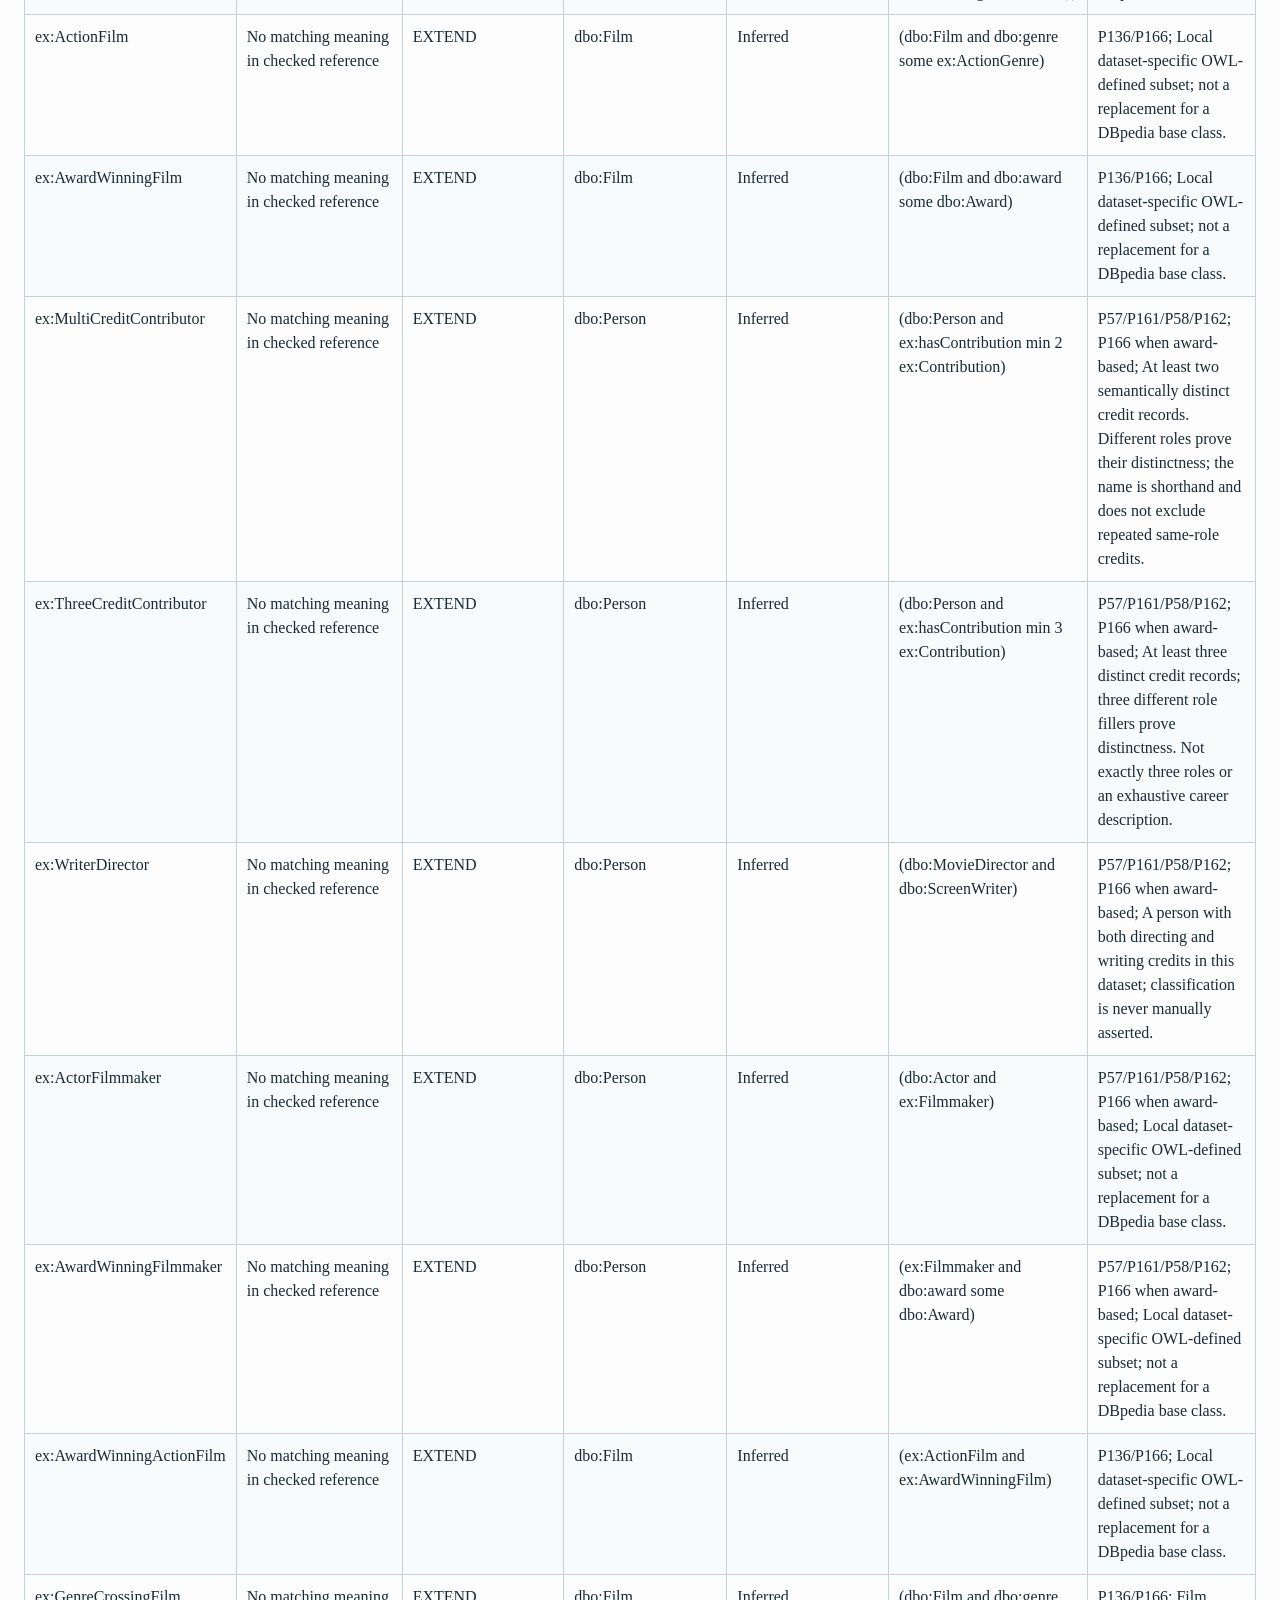
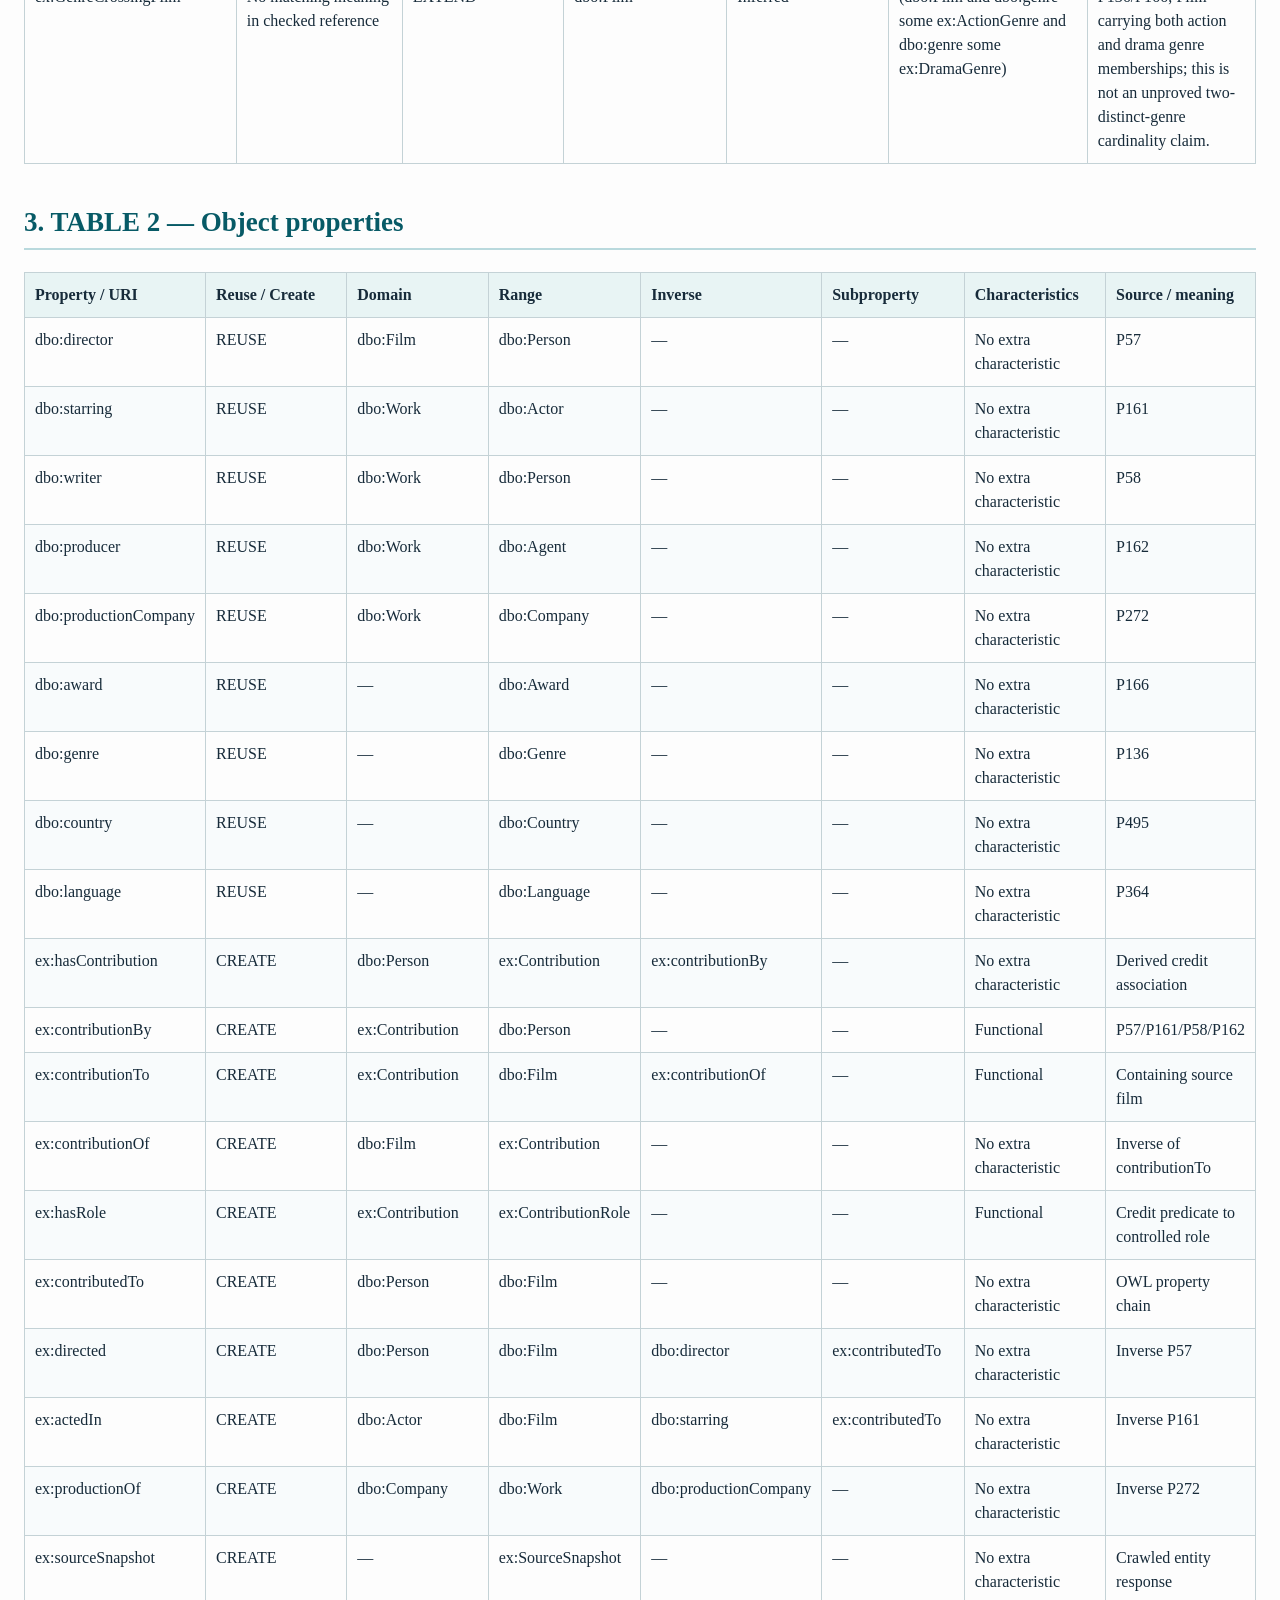
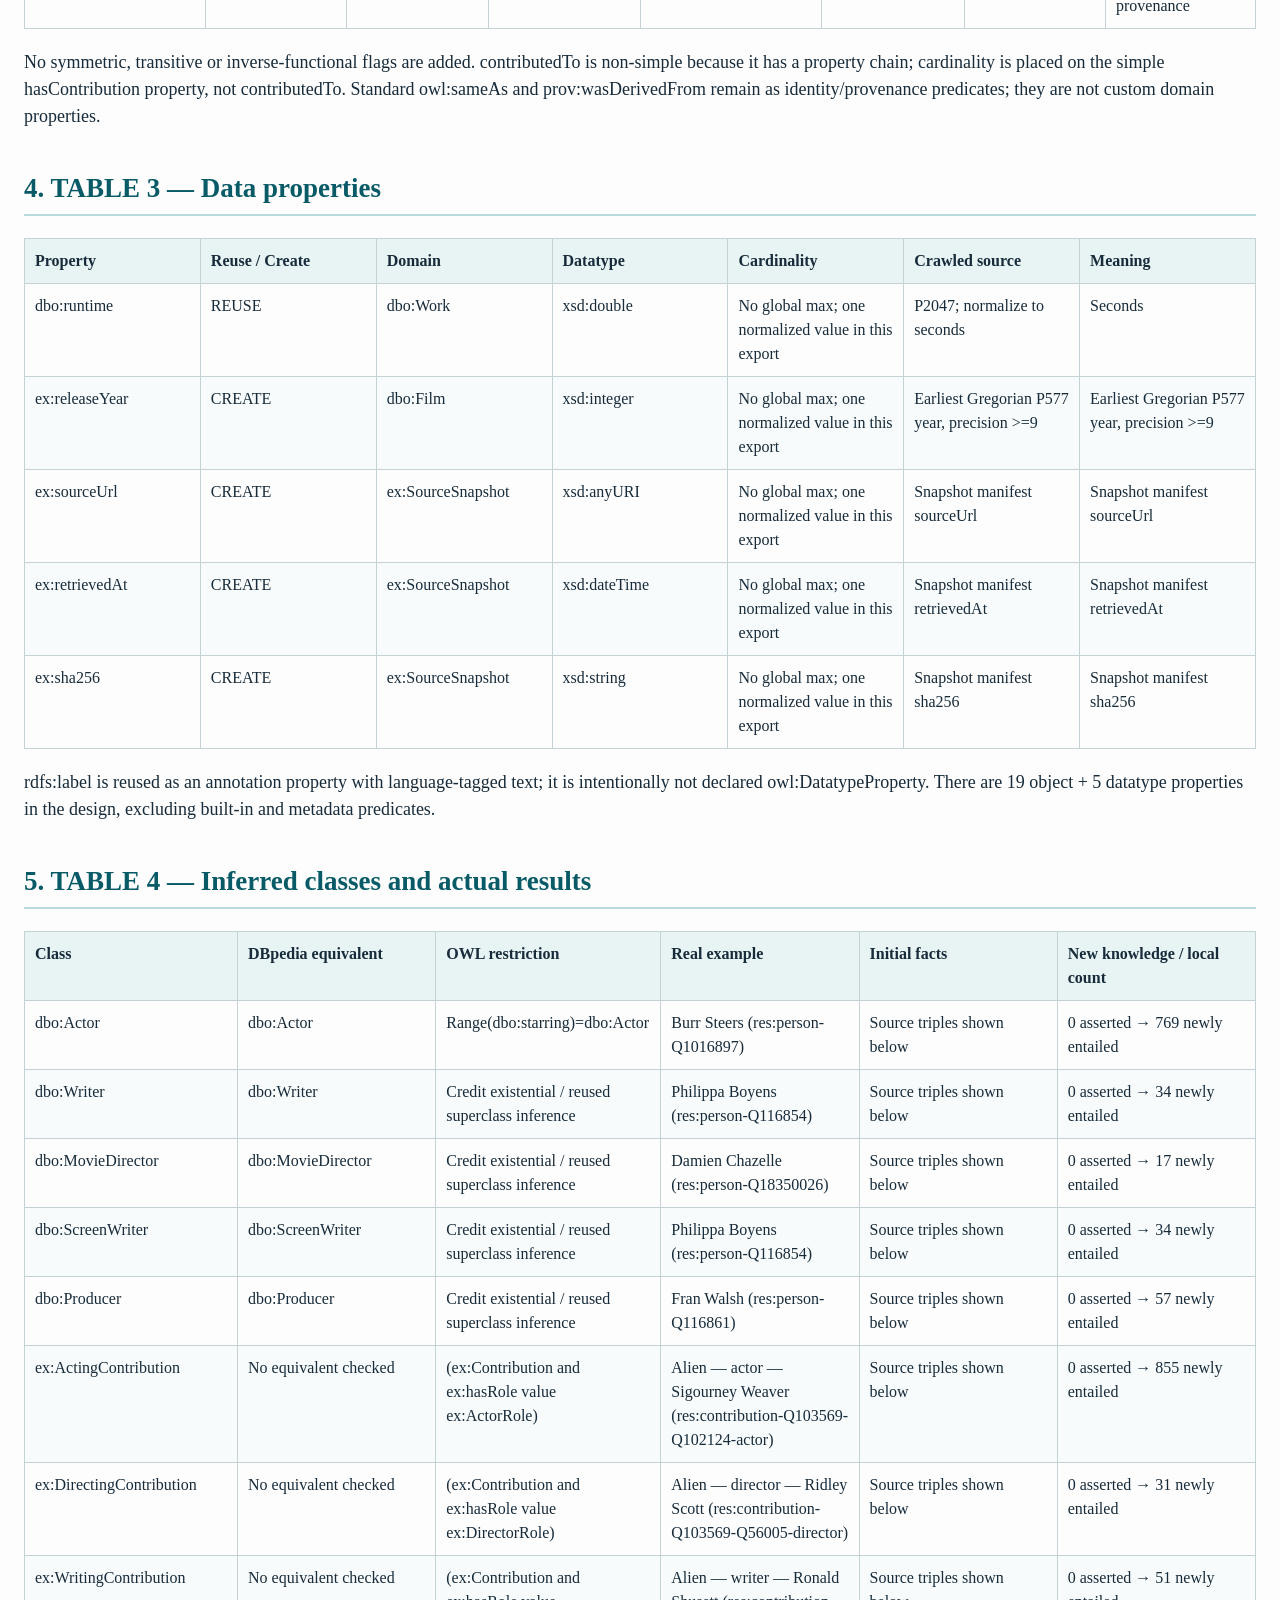
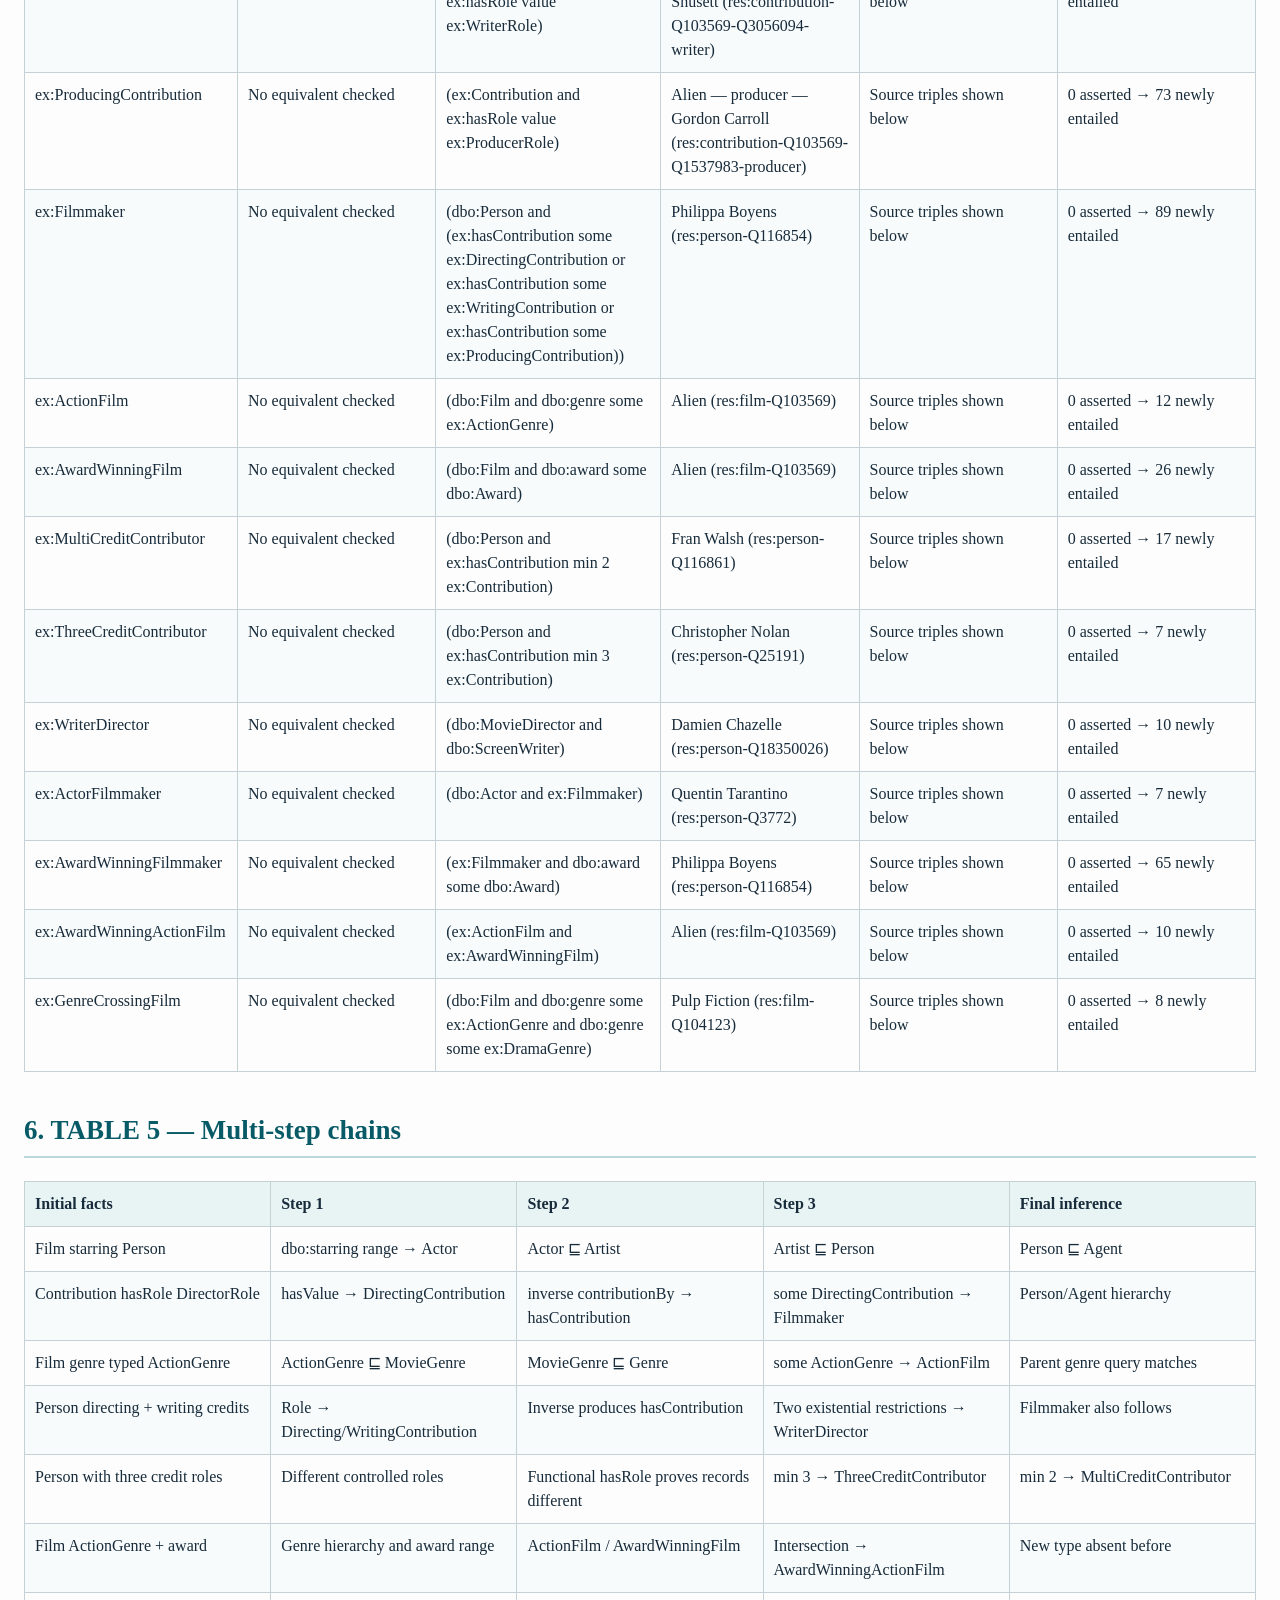
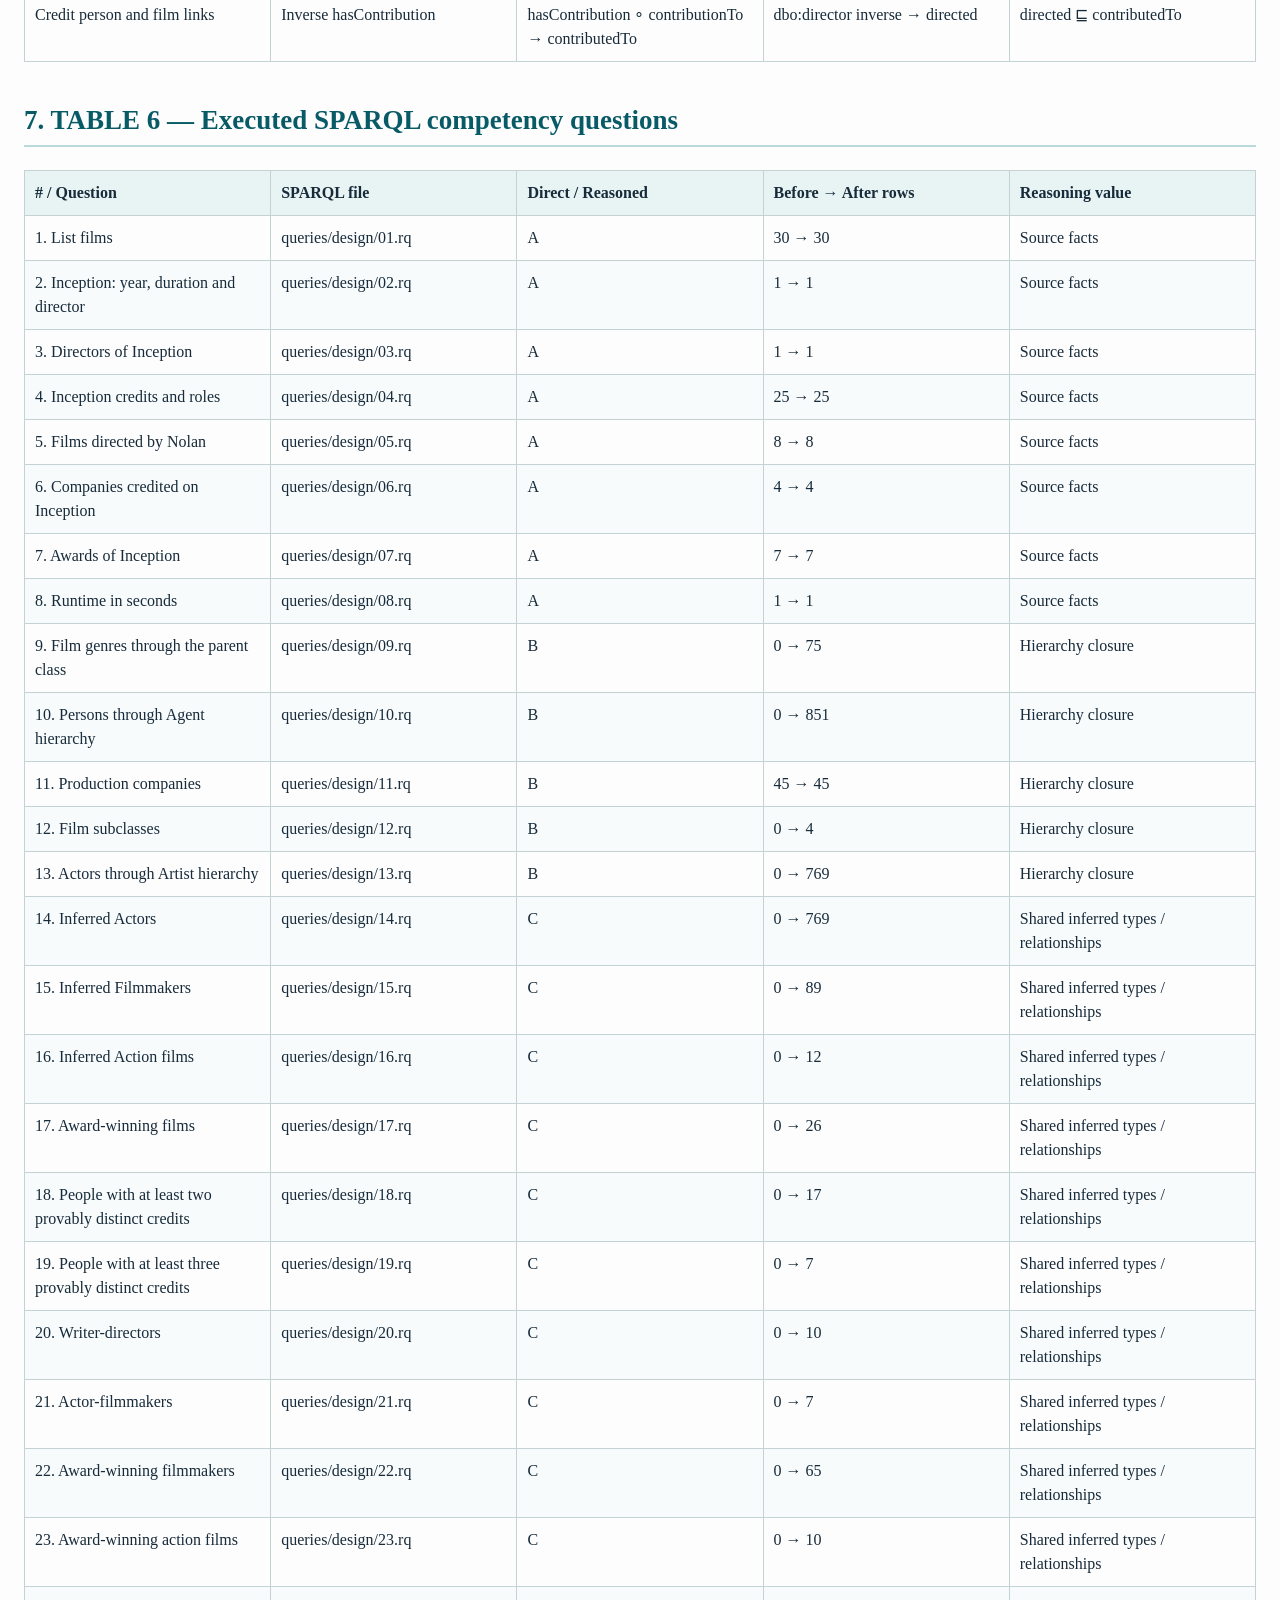
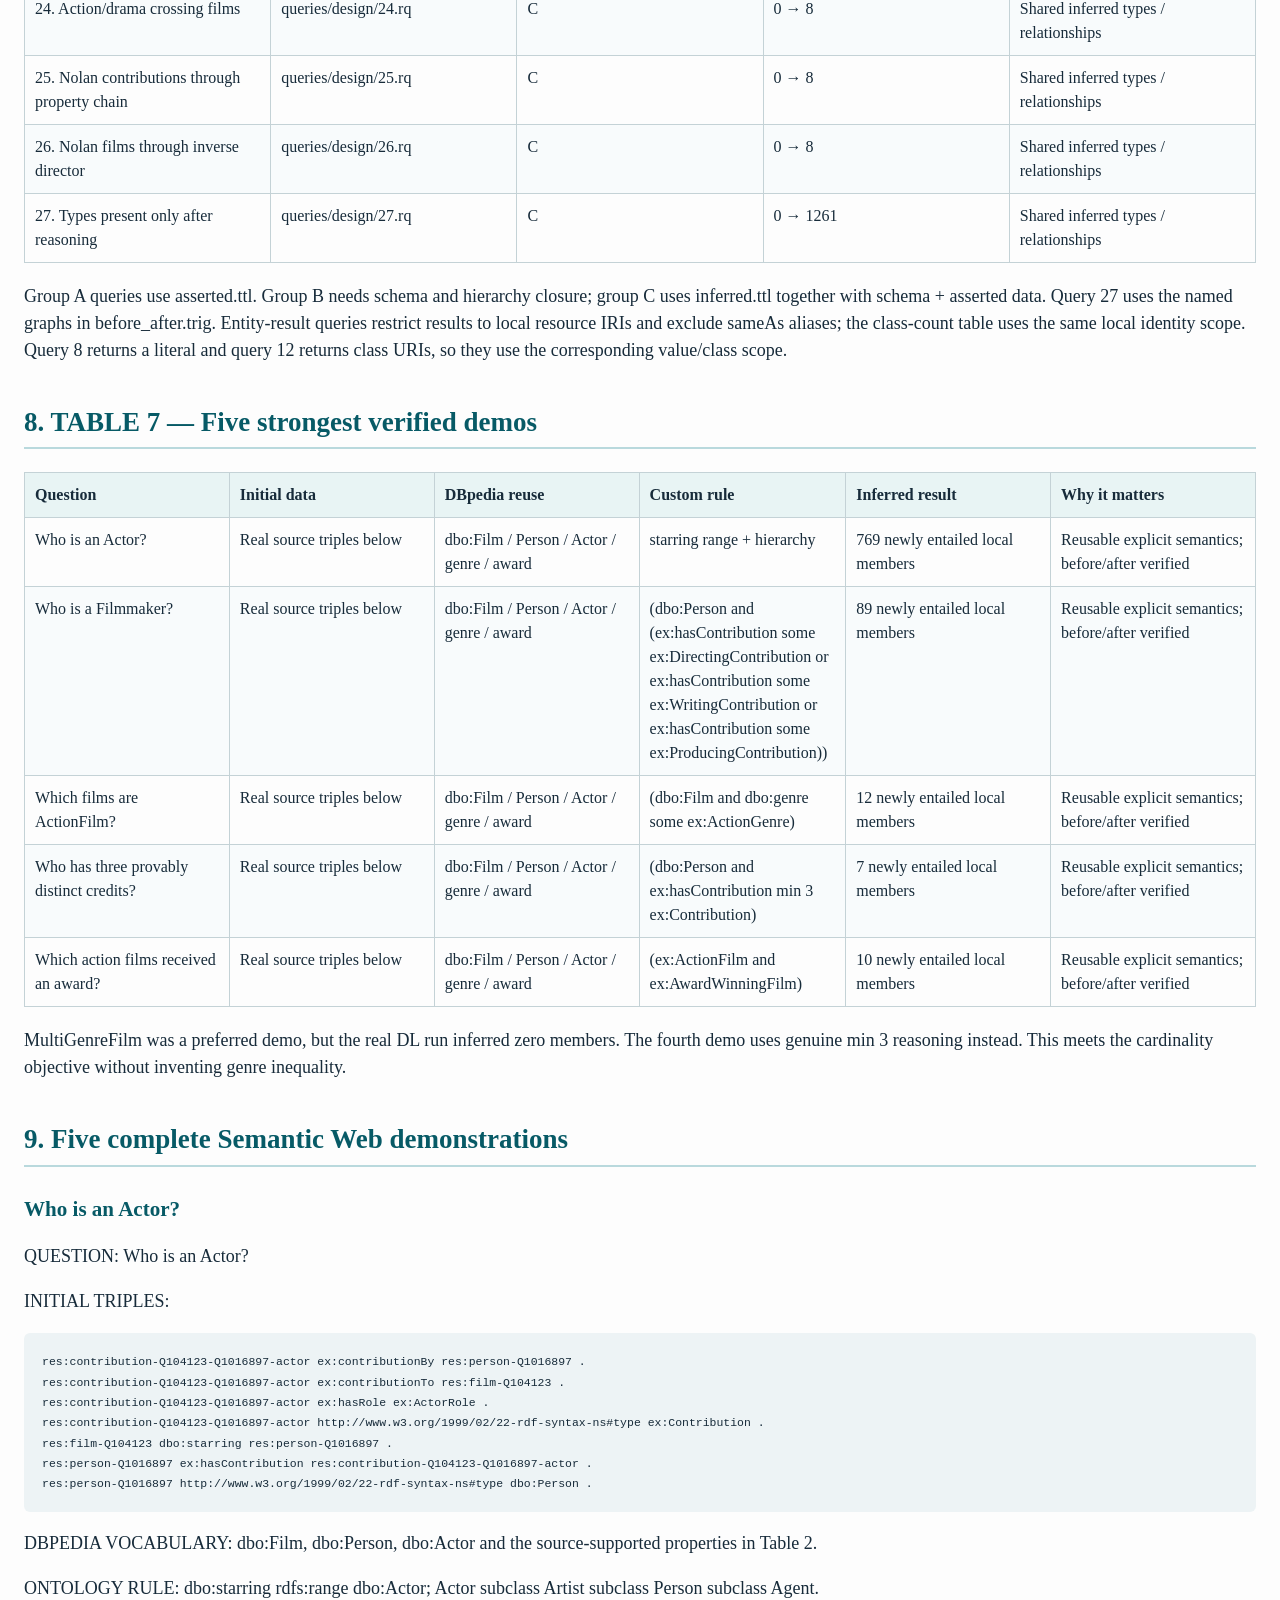
==== commit 1ce477b5: "full commit" ====
--- a/docs/DBpedia_OWL_Design.html
+++ b/docs/DBpedia_OWL_Design.html
@@ -297,15 +297,9 @@
 <h1
 id="dbpedia-based-movie-ontology-evidence-driven-design">DBpedia-based
 Movie Ontology: Evidence-driven Design</h1>
-<p><strong>Final OWL export (version 3.0.0):</strong> <a
-href="../ontology/Movie_Knowledge_Graph.owl">Movie_Knowledge_Graph.owl</a>.
-The canonical local OWL and schema have been updated and checked
-directly with HermiT. The deployed application still uses its previous
-vocabulary snapshot.</p>
 <p>This design is grounded in the existing crawled dataset. Domain facts
-are not invented. The runnable validation is independent of the deployed
-application; adopting it requires vocabulary migration, rather than
-importing this module into the old model.</p>
+are not invented. The native build, application and query modes share
+these version-three definitions and canonical exports.</p>
 <h2 id="findings-and-semantic-decisions">1. Findings and semantic
 decisions</h2>
 <ul>
@@ -1358,10 +1352,10 @@
 <td>Source facts</td>
 </tr>
 <tr>
-<td>2. Genres of Inception</td>
+<td>2. Inception: year, duration and director</td>
 <td>queries/design/02.rq</td>
 <td>A</td>
-<td>8 → 8</td>
+<td>1 → 1</td>
 <td>Source facts</td>
 </tr>
 <tr>
@@ -1372,10 +1366,10 @@
 <td>Source facts</td>
 </tr>
 <tr>
-<td>4. Cast of Inception</td>
+<td>4. Inception credits and roles</td>
 <td>queries/design/04.rq</td>
 <td>A</td>
-<td>21 → 21</td>
+<td>25 → 25</td>
 <td>Source facts</td>
 </tr>
 <tr>
@@ -1647,7 +1641,7 @@
 PREFIX res: &lt;https://movie-lod-semantic-web.laminhtrung2001.chatgpt.site/resource/&gt;
 PREFIX rdfs: &lt;http://www.w3.org/2000/01/rdf-schema#&gt;
 PREFIX rdf: &lt;http://www.w3.org/1999/02/22-rdf-syntax-ns#&gt;
-SELECT DISTINCT ?s WHERE { ?s a dbo:Actor . FILTER(STRSTARTS(STR(?s), &quot;https://movie-lod-semantic-web.laminhtrung2001.chatgpt.site/resource/&quot;)) } ORDER BY ?s</code></pre>
+SELECT DISTINCT ?s ?label WHERE { ?s a dbo:Actor . FILTER(STRSTARTS(STR(?s), &quot;https://movie-lod-semantic-web.laminhtrung2001.chatgpt.site/resource/&quot;)) OPTIONAL { ?s rdfs:label ?label } } ORDER BY ?s</code></pre>
 <p>RESULT: 769 newly entailed local individuals; example Burr Steers
 (res:person-Q1016897).</p>
 <p>WHY THIS DEMONSTRATES SEMANTIC WEB: The ontology makes the
@@ -1707,7 +1701,7 @@
 PREFIX res: &lt;https://movie-lod-semantic-web.laminhtrung2001.chatgpt.site/resource/&gt;
 PREFIX rdfs: &lt;http://www.w3.org/2000/01/rdf-schema#&gt;
 PREFIX rdf: &lt;http://www.w3.org/1999/02/22-rdf-syntax-ns#&gt;
-SELECT DISTINCT ?s WHERE { ?s a ex:Filmmaker . FILTER(STRSTARTS(STR(?s), &quot;https://movie-lod-semantic-web.laminhtrung2001.chatgpt.site/resource/&quot;)) } ORDER BY ?s</code></pre>
+SELECT DISTINCT ?s ?label WHERE { ?s a ex:Filmmaker . FILTER(STRSTARTS(STR(?s), &quot;https://movie-lod-semantic-web.laminhtrung2001.chatgpt.site/resource/&quot;)) OPTIONAL { ?s rdfs:label ?label } } ORDER BY ?s</code></pre>
 <p>RESULT: 89 newly entailed local individuals; example Christopher
 Nolan (res:person-Q25191).</p>
 <p>WHY THIS DEMONSTRATES SEMANTIC WEB: The ontology makes the
@@ -1780,7 +1774,7 @@
 PREFIX res: &lt;https://movie-lod-semantic-web.laminhtrung2001.chatgpt.site/resource/&gt;
 PREFIX rdfs: &lt;http://www.w3.org/2000/01/rdf-schema#&gt;
 PREFIX rdf: &lt;http://www.w3.org/1999/02/22-rdf-syntax-ns#&gt;
-SELECT DISTINCT ?s WHERE { ?s a ex:ActionFilm . FILTER(STRSTARTS(STR(?s), &quot;https://movie-lod-semantic-web.laminhtrung2001.chatgpt.site/resource/&quot;)) } ORDER BY ?s</code></pre>
+SELECT DISTINCT ?s ?label WHERE { ?s a ex:ActionFilm . FILTER(STRSTARTS(STR(?s), &quot;https://movie-lod-semantic-web.laminhtrung2001.chatgpt.site/resource/&quot;)) OPTIONAL { ?s rdfs:label ?label } } ORDER BY ?s</code></pre>
 <p>RESULT: 12 newly entailed local individuals; example Alien
 (res:film-Q103569).</p>
 <p>WHY THIS DEMONSTRATES SEMANTIC WEB: The ontology makes the
@@ -1839,7 +1833,7 @@
 PREFIX res: &lt;https://movie-lod-semantic-web.laminhtrung2001.chatgpt.site/resource/&gt;
 PREFIX rdfs: &lt;http://www.w3.org/2000/01/rdf-schema#&gt;
 PREFIX rdf: &lt;http://www.w3.org/1999/02/22-rdf-syntax-ns#&gt;
-SELECT DISTINCT ?s WHERE { ?s a ex:ThreeCreditContributor . FILTER(STRSTARTS(STR(?s), &quot;https://movie-lod-semantic-web.laminhtrung2001.chatgpt.site/resource/&quot;)) } ORDER BY ?s</code></pre>
+SELECT DISTINCT ?s ?label WHERE { ?s a ex:ThreeCreditContributor . FILTER(STRSTARTS(STR(?s), &quot;https://movie-lod-semantic-web.laminhtrung2001.chatgpt.site/resource/&quot;)) OPTIONAL { ?s rdfs:label ?label } } ORDER BY ?s</code></pre>
 <p>RESULT: 7 newly entailed local individuals; example Christopher Nolan
 (res:person-Q25191).</p>
 <p>WHY THIS DEMONSTRATES SEMANTIC WEB: The ontology makes the
@@ -1913,7 +1907,7 @@
 PREFIX res: &lt;https://movie-lod-semantic-web.laminhtrung2001.chatgpt.site/resource/&gt;
 PREFIX rdfs: &lt;http://www.w3.org/2000/01/rdf-schema#&gt;
 PREFIX rdf: &lt;http://www.w3.org/1999/02/22-rdf-syntax-ns#&gt;
-SELECT DISTINCT ?s WHERE { ?s a ex:AwardWinningActionFilm . FILTER(STRSTARTS(STR(?s), &quot;https://movie-lod-semantic-web.laminhtrung2001.chatgpt.site/resource/&quot;)) } ORDER BY ?s</code></pre>
+SELECT DISTINCT ?s ?label WHERE { ?s a ex:AwardWinningActionFilm . FILTER(STRSTARTS(STR(?s), &quot;https://movie-lod-semantic-web.laminhtrung2001.chatgpt.site/resource/&quot;)) OPTIONAL { ?s rdfs:label ?label } } ORDER BY ?s</code></pre>
 <p>RESULT: 10 newly entailed local individuals; example Alien
 (res:film-Q103569).</p>
 <p>WHY THIS DEMONSTRATES SEMANTIC WEB: The ontology makes the
@@ -2574,8 +2568,8 @@
 with no false claim that SQL cannot reproduce them.</label></li>
 <li><label><input type="checkbox" checked="" />Genuine min 2/min 3 DL
 results and explicit negative genre-cardinality test.</label></li>
-<li><label><input type="checkbox" checked="" />Video
-untouched.</label></li>
+<li><label><input type="checkbox" checked="" />No MP4 videos included;
+removed at user request.</label></li>
 <li><label><input type="checkbox" />Zero-result MultiGenreFilm /
 MultiAwardFilm / FrequentProductionCompany: require additional justified
 evidence before inclusion.</label></li>
@@ -2586,13 +2580,16 @@
 </ul>
 <p>Run:</p>
 <div class="sourceCode" id="cb25"><pre
-class="sourceCode sh"><code class="sourceCode bash"><span id="cb25-1"><a href="#cb25-1" aria-hidden="true" tabindex="-1"></a><span class="ex">.venv/bin/python</span> src/ontology_design.py <span class="at">--java</span> /path/to/java</span></code></pre></div>
-<p>Open complete.ttl directly in Protégé; it combines the schema and
-asserted facts without pre-asserting inferred classes. Start HermiT and
-inspect the example types; inferred.ttl is exported entailment evidence,
-not source assertions. before_after.trig supports query 27. Temporary
-RDF/XML reasoner inputs are removed after each run, preserving a single
-authoritative main OWL file until migration.</p>
+class="sourceCode sh"><code class="sourceCode bash"><span id="cb25-1"><a href="#cb25-1" aria-hidden="true" tabindex="-1"></a><span class="fu">make</span> build</span>
+<span id="cb25-2"><a href="#cb25-2" aria-hidden="true" tabindex="-1"></a><span class="fu">make</span> reason JAVA=/path/to/java</span>
+<span id="cb25-3"><a href="#cb25-3" aria-hidden="true" tabindex="-1"></a><span class="fu">make</span> validate</span>
+<span id="cb25-4"><a href="#cb25-4" aria-hidden="true" tabindex="-1"></a><span class="fu">make</span> test</span></code></pre></div>
+<p>Open ontology/Movie_Knowledge_Graph.owl directly in Protégé; it
+combines the schema and asserted facts without pre-asserting inferred
+classes. Start HermiT and inspect the example types; inferred.ttl is
+exported entailment evidence, not source assertions. before_after.trig
+supports query 27. Temporary RDF/XML reasoner inputs are removed after
+each run, preserving one authoritative full OWL export.</p>
 <h2 id="property-by-property-semantic-reuse-audit">Property-by-property
 semantic reuse audit</h2>
 <p>The comparison checks the relation meaning, argument direction,
@@ -2811,15 +2808,16 @@
 PREFIX res: &lt;https://movie-lod-semantic-web.laminhtrung2001.chatgpt.site/resource/&gt;
 PREFIX rdfs: &lt;http://www.w3.org/2000/01/rdf-schema#&gt;
 PREFIX rdf: &lt;http://www.w3.org/1999/02/22-rdf-syntax-ns#&gt;
-SELECT DISTINCT ?s WHERE { ?s a dbo:Film . FILTER(STRSTARTS(STR(?s), &quot;https://movie-lod-semantic-web.laminhtrung2001.chatgpt.site/resource/&quot;)) } ORDER BY ?s</code></pre>
-<h3 id="query-2-genres-of-inception">Query 2 — Genres of Inception</h3>
-<p>Before / after rows: 8 / 8</p>
-<pre class="sparql"><code>PREFIX ex: &lt;https://movie-lod-semantic-web.laminhtrung2001.chatgpt.site/ontology#&gt;
-PREFIX dbo: &lt;http://dbpedia.org/ontology/&gt;
-PREFIX res: &lt;https://movie-lod-semantic-web.laminhtrung2001.chatgpt.site/resource/&gt;
-PREFIX rdfs: &lt;http://www.w3.org/2000/01/rdf-schema#&gt;
-PREFIX rdf: &lt;http://www.w3.org/1999/02/22-rdf-syntax-ns#&gt;
-SELECT DISTINCT ?s WHERE { res:film-Q25188 dbo:genre ?s . FILTER(STRSTARTS(STR(?s), &quot;https://movie-lod-semantic-web.laminhtrung2001.chatgpt.site/resource/&quot;)) } ORDER BY ?s</code></pre>
+SELECT DISTINCT ?s ?label WHERE { ?s a dbo:Film . FILTER(STRSTARTS(STR(?s), &quot;https://movie-lod-semantic-web.laminhtrung2001.chatgpt.site/resource/&quot;)) OPTIONAL { ?s rdfs:label ?label } } ORDER BY ?s</code></pre>
+<h3 id="query-2-inception-year-duration-and-director">Query 2 —
+Inception: year, duration and director</h3>
+<p>Before / after rows: 1 / 1</p>
+<pre class="sparql"><code>PREFIX ex: &lt;https://movie-lod-semantic-web.laminhtrung2001.chatgpt.site/ontology#&gt;
+PREFIX dbo: &lt;http://dbpedia.org/ontology/&gt;
+PREFIX res: &lt;https://movie-lod-semantic-web.laminhtrung2001.chatgpt.site/resource/&gt;
+PREFIX rdfs: &lt;http://www.w3.org/2000/01/rdf-schema#&gt;
+PREFIX rdf: &lt;http://www.w3.org/1999/02/22-rdf-syntax-ns#&gt;
+SELECT ?title ?year ?runtimeSeconds ?director WHERE { res:film-Q25188 rdfs:label ?title ; ex:releaseYear ?year ; dbo:runtime ?runtimeSeconds ; dbo:director ?person . ?person rdfs:label ?director }</code></pre>
 <h3 id="query-3-directors-of-inception">Query 3 — Directors of
 Inception</h3>
 <p>Before / after rows: 1 / 1</p>
@@ -2828,15 +2826,16 @@
 PREFIX res: &lt;https://movie-lod-semantic-web.laminhtrung2001.chatgpt.site/resource/&gt;
 PREFIX rdfs: &lt;http://www.w3.org/2000/01/rdf-schema#&gt;
 PREFIX rdf: &lt;http://www.w3.org/1999/02/22-rdf-syntax-ns#&gt;
-SELECT DISTINCT ?s WHERE { res:film-Q25188 dbo:director ?s . FILTER(STRSTARTS(STR(?s), &quot;https://movie-lod-semantic-web.laminhtrung2001.chatgpt.site/resource/&quot;)) } ORDER BY ?s</code></pre>
-<h3 id="query-4-cast-of-inception">Query 4 — Cast of Inception</h3>
-<p>Before / after rows: 21 / 21</p>
-<pre class="sparql"><code>PREFIX ex: &lt;https://movie-lod-semantic-web.laminhtrung2001.chatgpt.site/ontology#&gt;
-PREFIX dbo: &lt;http://dbpedia.org/ontology/&gt;
-PREFIX res: &lt;https://movie-lod-semantic-web.laminhtrung2001.chatgpt.site/resource/&gt;
-PREFIX rdfs: &lt;http://www.w3.org/2000/01/rdf-schema#&gt;
-PREFIX rdf: &lt;http://www.w3.org/1999/02/22-rdf-syntax-ns#&gt;
-SELECT DISTINCT ?s WHERE { res:film-Q25188 dbo:starring ?s . FILTER(STRSTARTS(STR(?s), &quot;https://movie-lod-semantic-web.laminhtrung2001.chatgpt.site/resource/&quot;)) } ORDER BY ?s</code></pre>
+SELECT DISTINCT ?s ?label WHERE { res:film-Q25188 dbo:director ?s . FILTER(STRSTARTS(STR(?s), &quot;https://movie-lod-semantic-web.laminhtrung2001.chatgpt.site/resource/&quot;)) OPTIONAL { ?s rdfs:label ?label } } ORDER BY ?s</code></pre>
+<h3 id="query-4-inception-credits-and-roles">Query 4 — Inception credits
+and roles</h3>
+<p>Before / after rows: 25 / 25</p>
+<pre class="sparql"><code>PREFIX ex: &lt;https://movie-lod-semantic-web.laminhtrung2001.chatgpt.site/ontology#&gt;
+PREFIX dbo: &lt;http://dbpedia.org/ontology/&gt;
+PREFIX res: &lt;https://movie-lod-semantic-web.laminhtrung2001.chatgpt.site/resource/&gt;
+PREFIX rdfs: &lt;http://www.w3.org/2000/01/rdf-schema#&gt;
+PREFIX rdf: &lt;http://www.w3.org/1999/02/22-rdf-syntax-ns#&gt;
+SELECT ?personName ?roleName WHERE { res:film-Q25188 ex:contributionOf ?credit . ?credit ex:contributionBy ?person ; ex:hasRole ?role . ?person rdfs:label ?personName . ?role rdfs:label ?roleName } ORDER BY ?roleName ?personName</code></pre>
 <h3 id="query-5-films-directed-by-nolan">Query 5 — Films directed by
 Nolan</h3>
 <p>Before / after rows: 8 / 8</p>
@@ -2845,7 +2844,7 @@
 PREFIX res: &lt;https://movie-lod-semantic-web.laminhtrung2001.chatgpt.site/resource/&gt;
 PREFIX rdfs: &lt;http://www.w3.org/2000/01/rdf-schema#&gt;
 PREFIX rdf: &lt;http://www.w3.org/1999/02/22-rdf-syntax-ns#&gt;
-SELECT DISTINCT ?s WHERE { ?s dbo:director res:person-Q25191 . FILTER(STRSTARTS(STR(?s), &quot;https://movie-lod-semantic-web.laminhtrung2001.chatgpt.site/resource/&quot;)) } ORDER BY ?s</code></pre>
+SELECT DISTINCT ?s ?label WHERE { ?s dbo:director res:person-Q25191 . FILTER(STRSTARTS(STR(?s), &quot;https://movie-lod-semantic-web.laminhtrung2001.chatgpt.site/resource/&quot;)) OPTIONAL { ?s rdfs:label ?label } } ORDER BY ?s</code></pre>
 <h3 id="query-6-companies-credited-on-inception">Query 6 — Companies
 credited on Inception</h3>
 <p>Before / after rows: 4 / 4</p>
@@ -2854,7 +2853,7 @@
 PREFIX res: &lt;https://movie-lod-semantic-web.laminhtrung2001.chatgpt.site/resource/&gt;
 PREFIX rdfs: &lt;http://www.w3.org/2000/01/rdf-schema#&gt;
 PREFIX rdf: &lt;http://www.w3.org/1999/02/22-rdf-syntax-ns#&gt;
-SELECT DISTINCT ?s WHERE { res:film-Q25188 dbo:productionCompany ?s . FILTER(STRSTARTS(STR(?s), &quot;https://movie-lod-semantic-web.laminhtrung2001.chatgpt.site/resource/&quot;)) } ORDER BY ?s</code></pre>
+SELECT DISTINCT ?s ?label WHERE { res:film-Q25188 dbo:productionCompany ?s . FILTER(STRSTARTS(STR(?s), &quot;https://movie-lod-semantic-web.laminhtrung2001.chatgpt.site/resource/&quot;)) OPTIONAL { ?s rdfs:label ?label } } ORDER BY ?s</code></pre>
 <h3 id="query-7-awards-of-inception">Query 7 — Awards of Inception</h3>
 <p>Before / after rows: 7 / 7</p>
 <pre class="sparql"><code>PREFIX ex: &lt;https://movie-lod-semantic-web.laminhtrung2001.chatgpt.site/ontology#&gt;
@@ -2862,7 +2861,7 @@
 PREFIX res: &lt;https://movie-lod-semantic-web.laminhtrung2001.chatgpt.site/resource/&gt;
 PREFIX rdfs: &lt;http://www.w3.org/2000/01/rdf-schema#&gt;
 PREFIX rdf: &lt;http://www.w3.org/1999/02/22-rdf-syntax-ns#&gt;
-SELECT DISTINCT ?s WHERE { res:film-Q25188 dbo:award ?s . FILTER(STRSTARTS(STR(?s), &quot;https://movie-lod-semantic-web.laminhtrung2001.chatgpt.site/resource/&quot;)) } ORDER BY ?s</code></pre>
+SELECT DISTINCT ?s ?label WHERE { res:film-Q25188 dbo:award ?s . FILTER(STRSTARTS(STR(?s), &quot;https://movie-lod-semantic-web.laminhtrung2001.chatgpt.site/resource/&quot;)) OPTIONAL { ?s rdfs:label ?label } } ORDER BY ?s</code></pre>
 <h3 id="query-8-runtime-in-seconds">Query 8 — Runtime in seconds</h3>
 <p>Before / after rows: 1 / 1</p>
 <pre class="sparql"><code>PREFIX ex: &lt;https://movie-lod-semantic-web.laminhtrung2001.chatgpt.site/ontology#&gt;
@@ -2870,7 +2869,7 @@
 PREFIX res: &lt;https://movie-lod-semantic-web.laminhtrung2001.chatgpt.site/resource/&gt;
 PREFIX rdfs: &lt;http://www.w3.org/2000/01/rdf-schema#&gt;
 PREFIX rdf: &lt;http://www.w3.org/1999/02/22-rdf-syntax-ns#&gt;
-SELECT DISTINCT ?s WHERE { res:film-Q25188 dbo:runtime ?s . } ORDER BY ?s</code></pre>
+SELECT DISTINCT ?s ?label WHERE { res:film-Q25188 dbo:runtime ?s . OPTIONAL { ?s rdfs:label ?label } } ORDER BY ?s</code></pre>
 <h3 id="query-9-film-genres-through-the-parent-class">Query 9 — Film
 genres through the parent class</h3>
 <p>Before / after rows: 0 / 75</p>
@@ -2879,7 +2878,7 @@
 PREFIX res: &lt;https://movie-lod-semantic-web.laminhtrung2001.chatgpt.site/resource/&gt;
 PREFIX rdfs: &lt;http://www.w3.org/2000/01/rdf-schema#&gt;
 PREFIX rdf: &lt;http://www.w3.org/1999/02/22-rdf-syntax-ns#&gt;
-SELECT DISTINCT ?s WHERE { ?f a dbo:Film ; dbo:genre ?s . ?s a dbo:Genre . FILTER(STRSTARTS(STR(?s), &quot;https://movie-lod-semantic-web.laminhtrung2001.chatgpt.site/resource/&quot;)) } ORDER BY ?s</code></pre>
+SELECT DISTINCT ?s ?label WHERE { ?f a dbo:Film ; dbo:genre ?s . ?s a dbo:Genre . FILTER(STRSTARTS(STR(?s), &quot;https://movie-lod-semantic-web.laminhtrung2001.chatgpt.site/resource/&quot;)) OPTIONAL { ?s rdfs:label ?label } } ORDER BY ?s</code></pre>
 <h3 id="query-10-persons-through-agent-hierarchy">Query 10 — Persons
 through Agent hierarchy</h3>
 <p>Before / after rows: 0 / 851</p>
@@ -2888,7 +2887,7 @@
 PREFIX res: &lt;https://movie-lod-semantic-web.laminhtrung2001.chatgpt.site/resource/&gt;
 PREFIX rdfs: &lt;http://www.w3.org/2000/01/rdf-schema#&gt;
 PREFIX rdf: &lt;http://www.w3.org/1999/02/22-rdf-syntax-ns#&gt;
-SELECT DISTINCT ?s WHERE { ?s a dbo:Agent . FILTER EXISTS { ?s a dbo:Person } FILTER(STRSTARTS(STR(?s), &quot;https://movie-lod-semantic-web.laminhtrung2001.chatgpt.site/resource/&quot;)) } ORDER BY ?s</code></pre>
+SELECT DISTINCT ?s ?label WHERE { ?s a dbo:Agent . FILTER EXISTS { ?s a dbo:Person } FILTER(STRSTARTS(STR(?s), &quot;https://movie-lod-semantic-web.laminhtrung2001.chatgpt.site/resource/&quot;)) OPTIONAL { ?s rdfs:label ?label } } ORDER BY ?s</code></pre>
 <h3 id="query-11-production-companies">Query 11 — Production
 companies</h3>
 <p>Before / after rows: 45 / 45</p>
@@ -2897,7 +2896,7 @@
 PREFIX res: &lt;https://movie-lod-semantic-web.laminhtrung2001.chatgpt.site/resource/&gt;
 PREFIX rdfs: &lt;http://www.w3.org/2000/01/rdf-schema#&gt;
 PREFIX rdf: &lt;http://www.w3.org/1999/02/22-rdf-syntax-ns#&gt;
-SELECT DISTINCT ?s WHERE { ?s a dbo:Company . FILTER(STRSTARTS(STR(?s), &quot;https://movie-lod-semantic-web.laminhtrung2001.chatgpt.site/resource/&quot;)) } ORDER BY ?s</code></pre>
+SELECT DISTINCT ?s ?label WHERE { ?s a dbo:Company . FILTER(STRSTARTS(STR(?s), &quot;https://movie-lod-semantic-web.laminhtrung2001.chatgpt.site/resource/&quot;)) OPTIONAL { ?s rdfs:label ?label } } ORDER BY ?s</code></pre>
 <h3 id="query-12-film-subclasses">Query 12 — Film subclasses</h3>
 <p>Before / after rows: 0 / 4</p>
 <pre class="sparql"><code>PREFIX ex: &lt;https://movie-lod-semantic-web.laminhtrung2001.chatgpt.site/ontology#&gt;
@@ -2905,7 +2904,7 @@
 PREFIX res: &lt;https://movie-lod-semantic-web.laminhtrung2001.chatgpt.site/resource/&gt;
 PREFIX rdfs: &lt;http://www.w3.org/2000/01/rdf-schema#&gt;
 PREFIX rdf: &lt;http://www.w3.org/1999/02/22-rdf-syntax-ns#&gt;
-SELECT DISTINCT ?s WHERE { ?s rdfs:subClassOf+ dbo:Film . } ORDER BY ?s</code></pre>
+SELECT DISTINCT ?s ?label WHERE { ?s rdfs:subClassOf+ dbo:Film . OPTIONAL { ?s rdfs:label ?label } } ORDER BY ?s</code></pre>
 <h3 id="query-13-actors-through-artist-hierarchy">Query 13 — Actors
 through Artist hierarchy</h3>
 <p>Before / after rows: 0 / 769</p>
@@ -2914,7 +2913,7 @@
 PREFIX res: &lt;https://movie-lod-semantic-web.laminhtrung2001.chatgpt.site/resource/&gt;
 PREFIX rdfs: &lt;http://www.w3.org/2000/01/rdf-schema#&gt;
 PREFIX rdf: &lt;http://www.w3.org/1999/02/22-rdf-syntax-ns#&gt;
-SELECT DISTINCT ?s WHERE { ?s a dbo:Artist . FILTER EXISTS { ?s a dbo:Actor } FILTER(STRSTARTS(STR(?s), &quot;https://movie-lod-semantic-web.laminhtrung2001.chatgpt.site/resource/&quot;)) } ORDER BY ?s</code></pre>
+SELECT DISTINCT ?s ?label WHERE { ?s a dbo:Artist . FILTER EXISTS { ?s a dbo:Actor } FILTER(STRSTARTS(STR(?s), &quot;https://movie-lod-semantic-web.laminhtrung2001.chatgpt.site/resource/&quot;)) OPTIONAL { ?s rdfs:label ?label } } ORDER BY ?s</code></pre>
 <h3 id="query-14-inferred-actors">Query 14 — Inferred Actors</h3>
 <p>Before / after rows: 0 / 769</p>
 <pre class="sparql"><code>PREFIX ex: &lt;https://movie-lod-semantic-web.laminhtrung2001.chatgpt.site/ontology#&gt;
@@ -2922,7 +2921,7 @@
 PREFIX res: &lt;https://movie-lod-semantic-web.laminhtrung2001.chatgpt.site/resource/&gt;
 PREFIX rdfs: &lt;http://www.w3.org/2000/01/rdf-schema#&gt;
 PREFIX rdf: &lt;http://www.w3.org/1999/02/22-rdf-syntax-ns#&gt;
-SELECT DISTINCT ?s WHERE { ?s a dbo:Actor . FILTER(STRSTARTS(STR(?s), &quot;https://movie-lod-semantic-web.laminhtrung2001.chatgpt.site/resource/&quot;)) } ORDER BY ?s</code></pre>
+SELECT DISTINCT ?s ?label WHERE { ?s a dbo:Actor . FILTER(STRSTARTS(STR(?s), &quot;https://movie-lod-semantic-web.laminhtrung2001.chatgpt.site/resource/&quot;)) OPTIONAL { ?s rdfs:label ?label } } ORDER BY ?s</code></pre>
 <h3 id="query-15-inferred-filmmakers">Query 15 — Inferred
 Filmmakers</h3>
 <p>Before / after rows: 0 / 89</p>
@@ -2931,7 +2930,7 @@
 PREFIX res: &lt;https://movie-lod-semantic-web.laminhtrung2001.chatgpt.site/resource/&gt;
 PREFIX rdfs: &lt;http://www.w3.org/2000/01/rdf-schema#&gt;
 PREFIX rdf: &lt;http://www.w3.org/1999/02/22-rdf-syntax-ns#&gt;
-SELECT DISTINCT ?s WHERE { ?s a ex:Filmmaker . FILTER(STRSTARTS(STR(?s), &quot;https://movie-lod-semantic-web.laminhtrung2001.chatgpt.site/resource/&quot;)) } ORDER BY ?s</code></pre>
+SELECT DISTINCT ?s ?label WHERE { ?s a ex:Filmmaker . FILTER(STRSTARTS(STR(?s), &quot;https://movie-lod-semantic-web.laminhtrung2001.chatgpt.site/resource/&quot;)) OPTIONAL { ?s rdfs:label ?label } } ORDER BY ?s</code></pre>
 <h3 id="query-16-inferred-action-films">Query 16 — Inferred Action
 films</h3>
 <p>Before / after rows: 0 / 12</p>
@@ -2940,7 +2939,7 @@
 PREFIX res: &lt;https://movie-lod-semantic-web.laminhtrung2001.chatgpt.site/resource/&gt;
 PREFIX rdfs: &lt;http://www.w3.org/2000/01/rdf-schema#&gt;
 PREFIX rdf: &lt;http://www.w3.org/1999/02/22-rdf-syntax-ns#&gt;
-SELECT DISTINCT ?s WHERE { ?s a ex:ActionFilm . FILTER(STRSTARTS(STR(?s), &quot;https://movie-lod-semantic-web.laminhtrung2001.chatgpt.site/resource/&quot;)) } ORDER BY ?s</code></pre>
+SELECT DISTINCT ?s ?label WHERE { ?s a ex:ActionFilm . FILTER(STRSTARTS(STR(?s), &quot;https://movie-lod-semantic-web.laminhtrung2001.chatgpt.site/resource/&quot;)) OPTIONAL { ?s rdfs:label ?label } } ORDER BY ?s</code></pre>
 <h3 id="query-17-award-winning-films">Query 17 — Award-winning
 films</h3>
 <p>Before / after rows: 0 / 26</p>
@@ -2949,7 +2948,7 @@
 PREFIX res: &lt;https://movie-lod-semantic-web.laminhtrung2001.chatgpt.site/resource/&gt;
 PREFIX rdfs: &lt;http://www.w3.org/2000/01/rdf-schema#&gt;
 PREFIX rdf: &lt;http://www.w3.org/1999/02/22-rdf-syntax-ns#&gt;
-SELECT DISTINCT ?s WHERE { ?s a ex:AwardWinningFilm . FILTER(STRSTARTS(STR(?s), &quot;https://movie-lod-semantic-web.laminhtrung2001.chatgpt.site/resource/&quot;)) } ORDER BY ?s</code></pre>
+SELECT DISTINCT ?s ?label WHERE { ?s a ex:AwardWinningFilm . FILTER(STRSTARTS(STR(?s), &quot;https://movie-lod-semantic-web.laminhtrung2001.chatgpt.site/resource/&quot;)) OPTIONAL { ?s rdfs:label ?label } } ORDER BY ?s</code></pre>
 <h3
 id="query-18-people-with-at-least-two-provably-distinct-credits">Query
 18 — People with at least two provably distinct credits</h3>
@@ -2959,7 +2958,7 @@
 PREFIX res: &lt;https://movie-lod-semantic-web.laminhtrung2001.chatgpt.site/resource/&gt;
 PREFIX rdfs: &lt;http://www.w3.org/2000/01/rdf-schema#&gt;
 PREFIX rdf: &lt;http://www.w3.org/1999/02/22-rdf-syntax-ns#&gt;
-SELECT DISTINCT ?s WHERE { ?s a ex:MultiCreditContributor . FILTER(STRSTARTS(STR(?s), &quot;https://movie-lod-semantic-web.laminhtrung2001.chatgpt.site/resource/&quot;)) } ORDER BY ?s</code></pre>
+SELECT DISTINCT ?s ?label WHERE { ?s a ex:MultiCreditContributor . FILTER(STRSTARTS(STR(?s), &quot;https://movie-lod-semantic-web.laminhtrung2001.chatgpt.site/resource/&quot;)) OPTIONAL { ?s rdfs:label ?label } } ORDER BY ?s</code></pre>
 <h3
 id="query-19-people-with-at-least-three-provably-distinct-credits">Query
 19 — People with at least three provably distinct credits</h3>
@@ -2969,7 +2968,7 @@
 PREFIX res: &lt;https://movie-lod-semantic-web.laminhtrung2001.chatgpt.site/resource/&gt;
 PREFIX rdfs: &lt;http://www.w3.org/2000/01/rdf-schema#&gt;
 PREFIX rdf: &lt;http://www.w3.org/1999/02/22-rdf-syntax-ns#&gt;
-SELECT DISTINCT ?s WHERE { ?s a ex:ThreeCreditContributor . FILTER(STRSTARTS(STR(?s), &quot;https://movie-lod-semantic-web.laminhtrung2001.chatgpt.site/resource/&quot;)) } ORDER BY ?s</code></pre>
+SELECT DISTINCT ?s ?label WHERE { ?s a ex:ThreeCreditContributor . FILTER(STRSTARTS(STR(?s), &quot;https://movie-lod-semantic-web.laminhtrung2001.chatgpt.site/resource/&quot;)) OPTIONAL { ?s rdfs:label ?label } } ORDER BY ?s</code></pre>
 <h3 id="query-20-writer-directors">Query 20 — Writer-directors</h3>
 <p>Before / after rows: 0 / 10</p>
 <pre class="sparql"><code>PREFIX ex: &lt;https://movie-lod-semantic-web.laminhtrung2001.chatgpt.site/ontology#&gt;
@@ -2977,7 +2976,7 @@
 PREFIX res: &lt;https://movie-lod-semantic-web.laminhtrung2001.chatgpt.site/resource/&gt;
 PREFIX rdfs: &lt;http://www.w3.org/2000/01/rdf-schema#&gt;
 PREFIX rdf: &lt;http://www.w3.org/1999/02/22-rdf-syntax-ns#&gt;
-SELECT DISTINCT ?s WHERE { ?s a ex:WriterDirector . FILTER(STRSTARTS(STR(?s), &quot;https://movie-lod-semantic-web.laminhtrung2001.chatgpt.site/resource/&quot;)) } ORDER BY ?s</code></pre>
+SELECT DISTINCT ?s ?label WHERE { ?s a ex:WriterDirector . FILTER(STRSTARTS(STR(?s), &quot;https://movie-lod-semantic-web.laminhtrung2001.chatgpt.site/resource/&quot;)) OPTIONAL { ?s rdfs:label ?label } } ORDER BY ?s</code></pre>
 <h3 id="query-21-actor-filmmakers">Query 21 — Actor-filmmakers</h3>
 <p>Before / after rows: 0 / 7</p>
 <pre class="sparql"><code>PREFIX ex: &lt;https://movie-lod-semantic-web.laminhtrung2001.chatgpt.site/ontology#&gt;
@@ -2985,7 +2984,7 @@
 PREFIX res: &lt;https://movie-lod-semantic-web.laminhtrung2001.chatgpt.site/resource/&gt;
 PREFIX rdfs: &lt;http://www.w3.org/2000/01/rdf-schema#&gt;
 PREFIX rdf: &lt;http://www.w3.org/1999/02/22-rdf-syntax-ns#&gt;
-SELECT DISTINCT ?s WHERE { ?s a ex:ActorFilmmaker . FILTER(STRSTARTS(STR(?s), &quot;https://movie-lod-semantic-web.laminhtrung2001.chatgpt.site/resource/&quot;)) } ORDER BY ?s</code></pre>
+SELECT DISTINCT ?s ?label WHERE { ?s a ex:ActorFilmmaker . FILTER(STRSTARTS(STR(?s), &quot;https://movie-lod-semantic-web.laminhtrung2001.chatgpt.site/resource/&quot;)) OPTIONAL { ?s rdfs:label ?label } } ORDER BY ?s</code></pre>
 <h3 id="query-22-award-winning-filmmakers">Query 22 — Award-winning
 filmmakers</h3>
 <p>Before / after rows: 0 / 65</p>
@@ -2994,7 +2993,7 @@
 PREFIX res: &lt;https://movie-lod-semantic-web.laminhtrung2001.chatgpt.site/resource/&gt;
 PREFIX rdfs: &lt;http://www.w3.org/2000/01/rdf-schema#&gt;
 PREFIX rdf: &lt;http://www.w3.org/1999/02/22-rdf-syntax-ns#&gt;
-SELECT DISTINCT ?s WHERE { ?s a ex:AwardWinningFilmmaker . FILTER(STRSTARTS(STR(?s), &quot;https://movie-lod-semantic-web.laminhtrung2001.chatgpt.site/resource/&quot;)) } ORDER BY ?s</code></pre>
+SELECT DISTINCT ?s ?label WHERE { ?s a ex:AwardWinningFilmmaker . FILTER(STRSTARTS(STR(?s), &quot;https://movie-lod-semantic-web.laminhtrung2001.chatgpt.site/resource/&quot;)) OPTIONAL { ?s rdfs:label ?label } } ORDER BY ?s</code></pre>
 <h3 id="query-23-award-winning-action-films">Query 23 — Award-winning
 action films</h3>
 <p>Before / after rows: 0 / 10</p>
@@ -3003,7 +3002,7 @@
 PREFIX res: &lt;https://movie-lod-semantic-web.laminhtrung2001.chatgpt.site/resource/&gt;
 PREFIX rdfs: &lt;http://www.w3.org/2000/01/rdf-schema#&gt;
 PREFIX rdf: &lt;http://www.w3.org/1999/02/22-rdf-syntax-ns#&gt;
-SELECT DISTINCT ?s WHERE { ?s a ex:AwardWinningActionFilm . FILTER(STRSTARTS(STR(?s), &quot;https://movie-lod-semantic-web.laminhtrung2001.chatgpt.site/resource/&quot;)) } ORDER BY ?s</code></pre>
+SELECT DISTINCT ?s ?label WHERE { ?s a ex:AwardWinningActionFilm . FILTER(STRSTARTS(STR(?s), &quot;https://movie-lod-semantic-web.laminhtrung2001.chatgpt.site/resource/&quot;)) OPTIONAL { ?s rdfs:label ?label } } ORDER BY ?s</code></pre>
 <h3 id="query-24-actiondrama-crossing-films">Query 24 — Action/drama
 crossing films</h3>
 <p>Before / after rows: 0 / 8</p>
@@ -3012,7 +3011,7 @@
 PREFIX res: &lt;https://movie-lod-semantic-web.laminhtrung2001.chatgpt.site/resource/&gt;
 PREFIX rdfs: &lt;http://www.w3.org/2000/01/rdf-schema#&gt;
 PREFIX rdf: &lt;http://www.w3.org/1999/02/22-rdf-syntax-ns#&gt;
-SELECT DISTINCT ?s WHERE { ?s a ex:GenreCrossingFilm . FILTER(STRSTARTS(STR(?s), &quot;https://movie-lod-semantic-web.laminhtrung2001.chatgpt.site/resource/&quot;)) } ORDER BY ?s</code></pre>
+SELECT DISTINCT ?s ?label WHERE { ?s a ex:GenreCrossingFilm . FILTER(STRSTARTS(STR(?s), &quot;https://movie-lod-semantic-web.laminhtrung2001.chatgpt.site/resource/&quot;)) OPTIONAL { ?s rdfs:label ?label } } ORDER BY ?s</code></pre>
 <h3 id="query-25-nolan-contributions-through-property-chain">Query 25 —
 Nolan contributions through property chain</h3>
 <p>Before / after rows: 0 / 8</p>
@@ -3021,7 +3020,7 @@
 PREFIX res: &lt;https://movie-lod-semantic-web.laminhtrung2001.chatgpt.site/resource/&gt;
 PREFIX rdfs: &lt;http://www.w3.org/2000/01/rdf-schema#&gt;
 PREFIX rdf: &lt;http://www.w3.org/1999/02/22-rdf-syntax-ns#&gt;
-SELECT DISTINCT ?s WHERE { res:person-Q25191 ex:contributedTo ?s . FILTER(STRSTARTS(STR(?s), &quot;https://movie-lod-semantic-web.laminhtrung2001.chatgpt.site/resource/&quot;)) } ORDER BY ?s</code></pre>
+SELECT DISTINCT ?s ?label WHERE { res:person-Q25191 ex:contributedTo ?s . FILTER(STRSTARTS(STR(?s), &quot;https://movie-lod-semantic-web.laminhtrung2001.chatgpt.site/resource/&quot;)) OPTIONAL { ?s rdfs:label ?label } } ORDER BY ?s</code></pre>
 <h3 id="query-26-nolan-films-through-inverse-director">Query 26 — Nolan
 films through inverse director</h3>
 <p>Before / after rows: 0 / 8</p>
@@ -3030,7 +3029,7 @@
 PREFIX res: &lt;https://movie-lod-semantic-web.laminhtrung2001.chatgpt.site/resource/&gt;
 PREFIX rdfs: &lt;http://www.w3.org/2000/01/rdf-schema#&gt;
 PREFIX rdf: &lt;http://www.w3.org/1999/02/22-rdf-syntax-ns#&gt;
-SELECT DISTINCT ?s WHERE { res:person-Q25191 ex:directed ?s . FILTER(STRSTARTS(STR(?s), &quot;https://movie-lod-semantic-web.laminhtrung2001.chatgpt.site/resource/&quot;)) } ORDER BY ?s</code></pre>
+SELECT DISTINCT ?s ?label WHERE { res:person-Q25191 ex:directed ?s . FILTER(STRSTARTS(STR(?s), &quot;https://movie-lod-semantic-web.laminhtrung2001.chatgpt.site/resource/&quot;)) OPTIONAL { ?s rdfs:label ?label } } ORDER BY ?s</code></pre>
 <h3 id="query-27-types-present-only-after-reasoning">Query 27 — Types
 present only after reasoning</h3>
 <p>Before / after rows: 0 / 1261</p>
